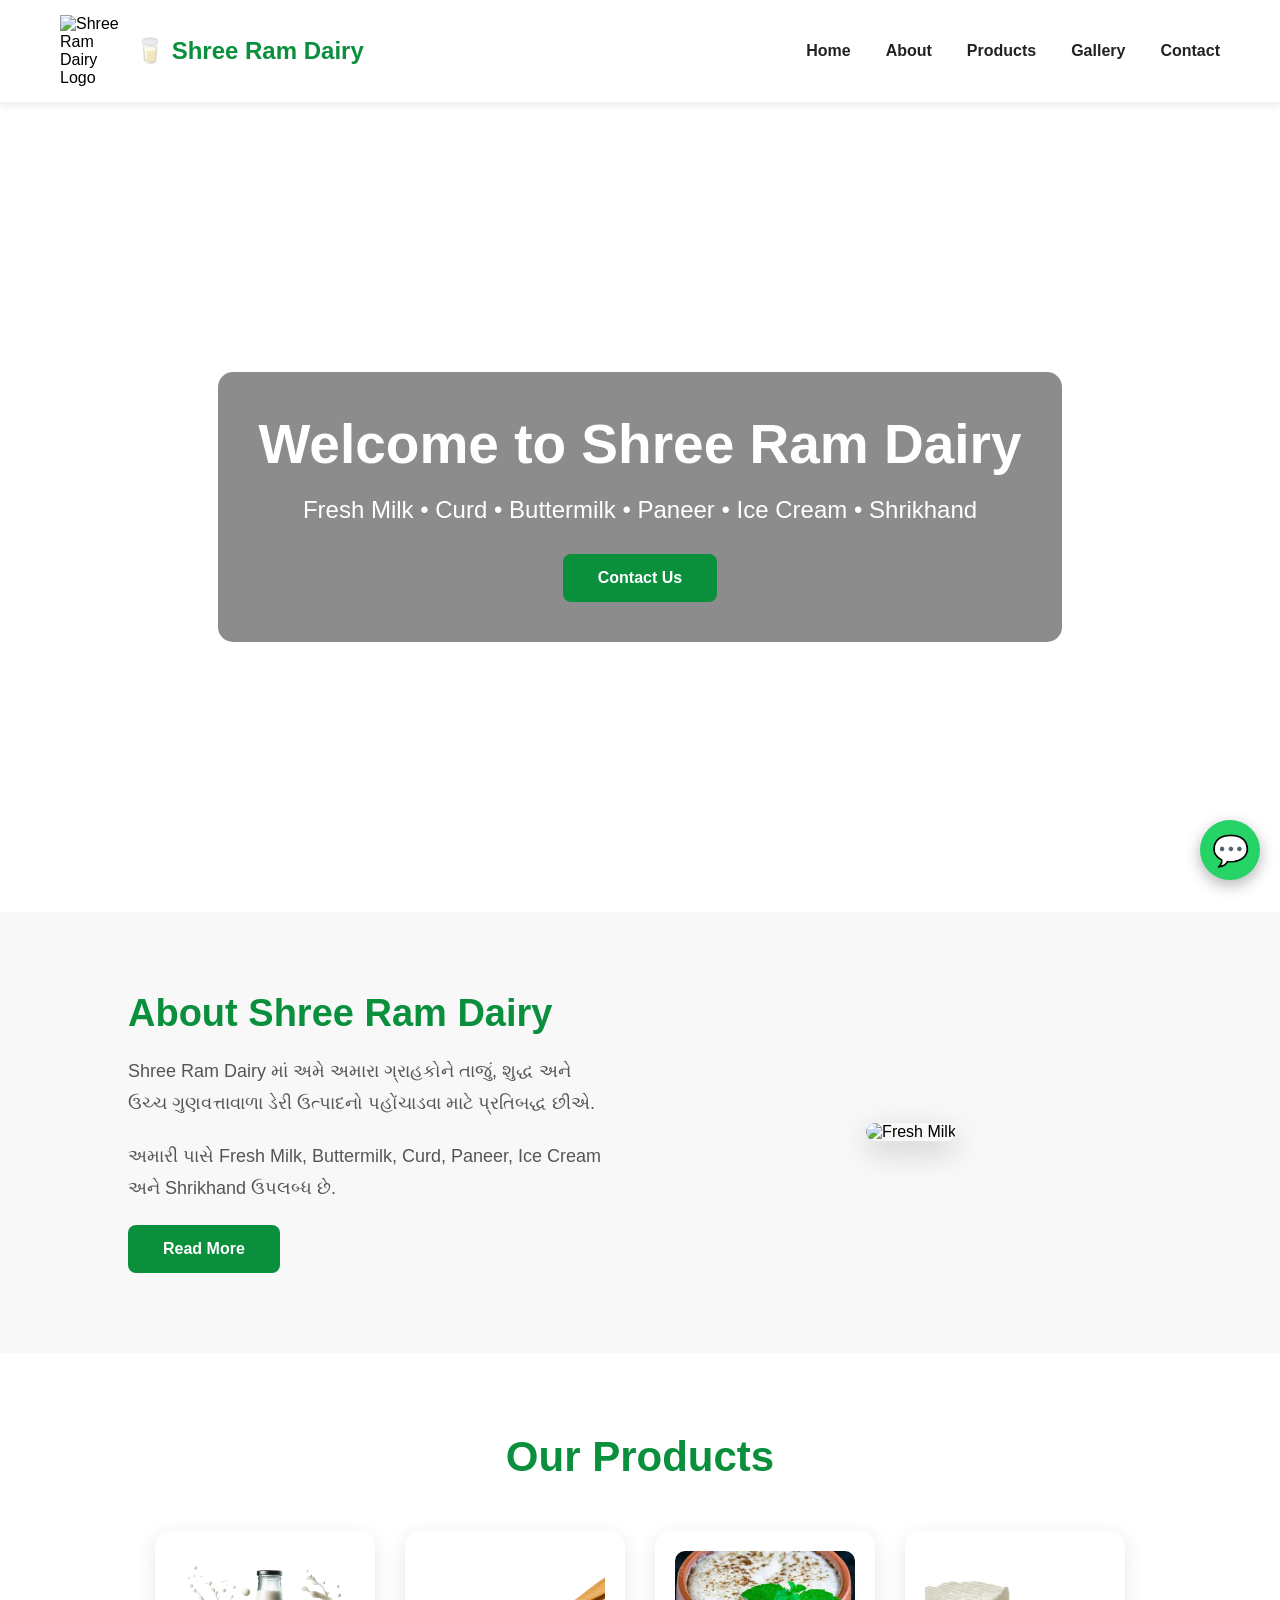
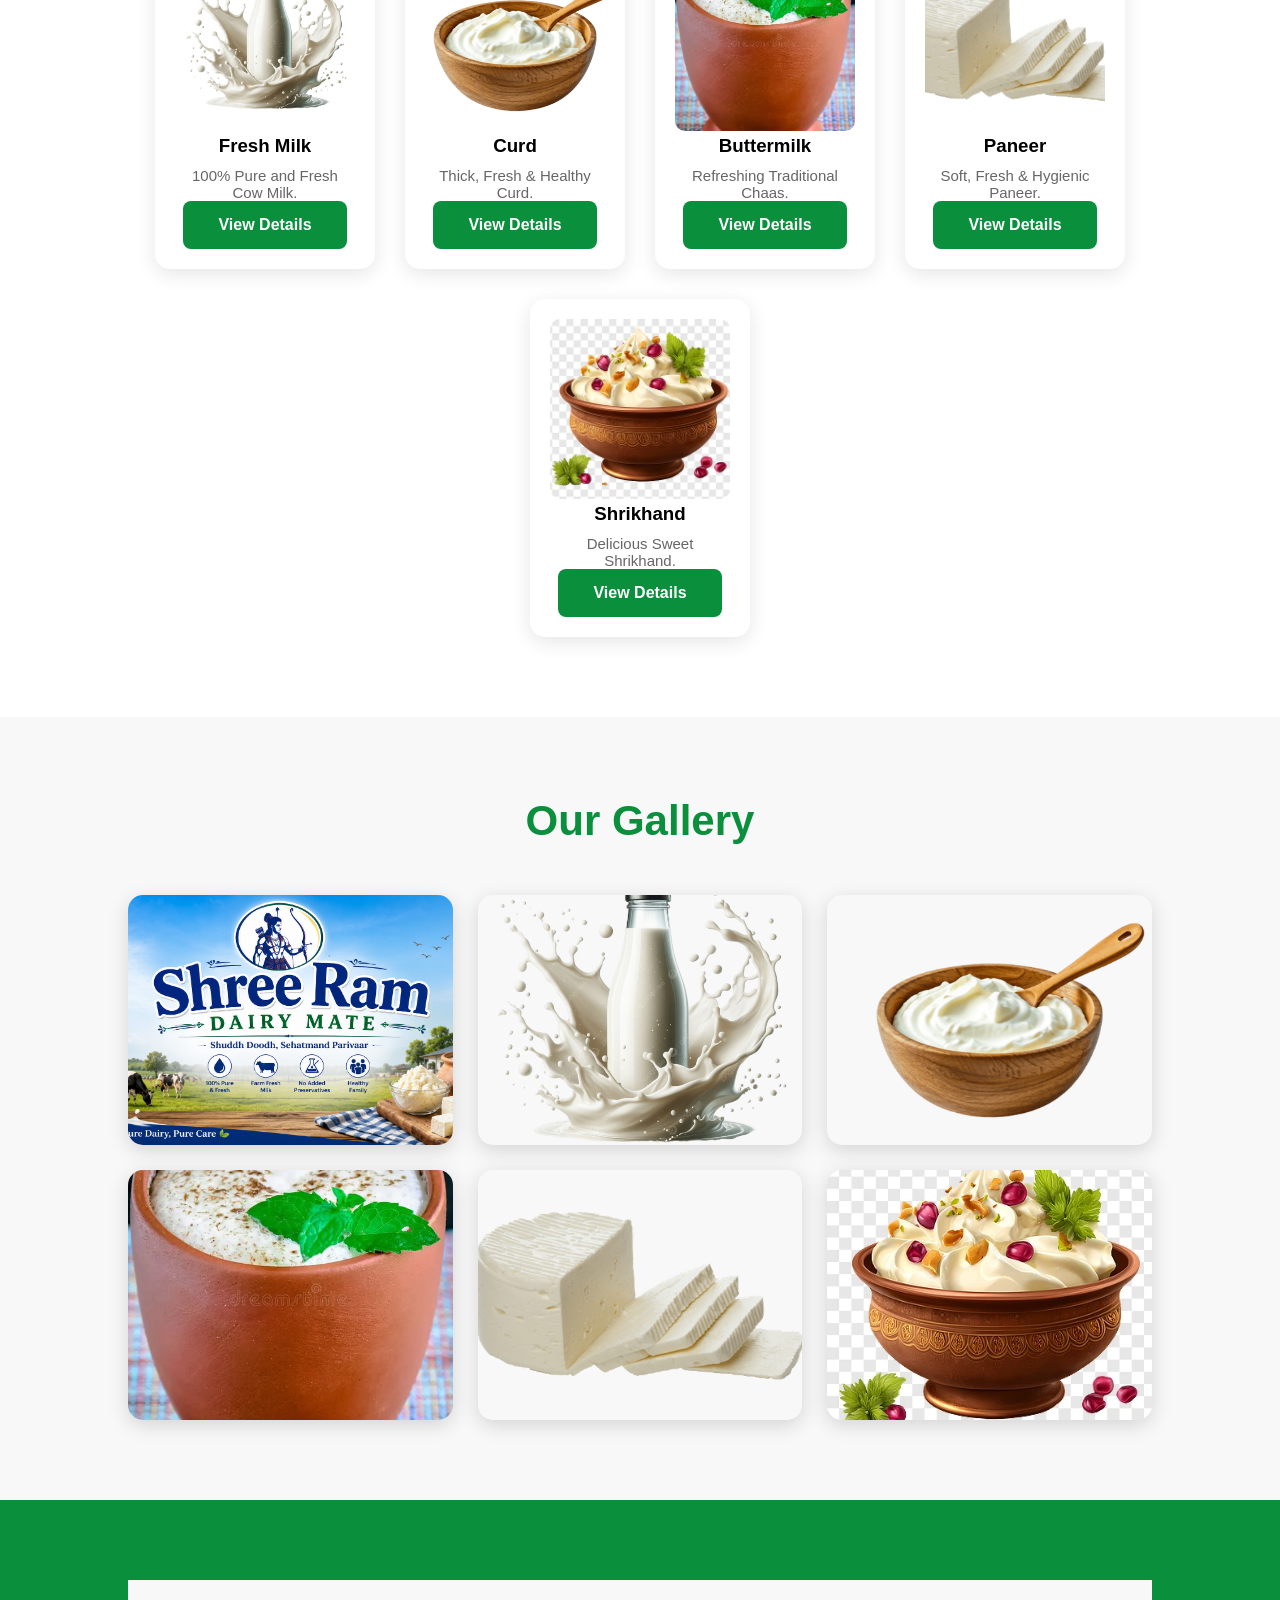
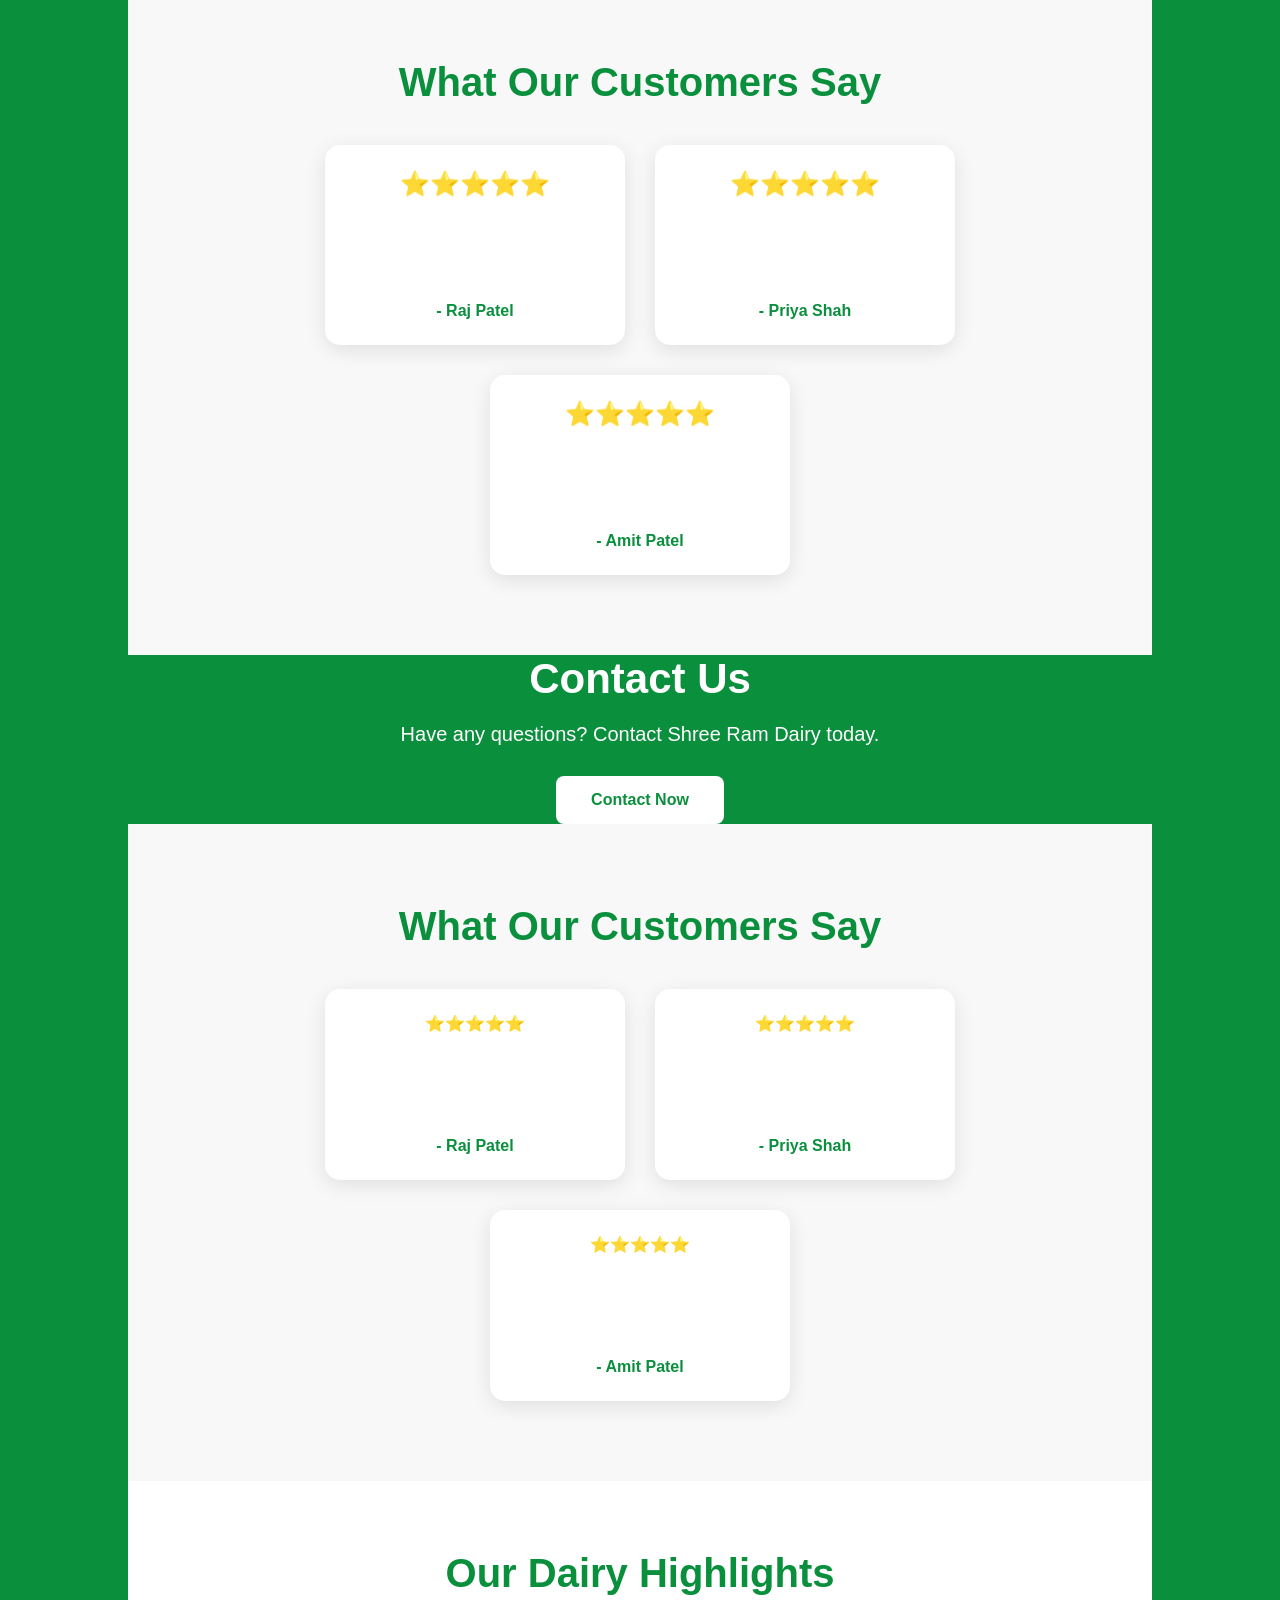
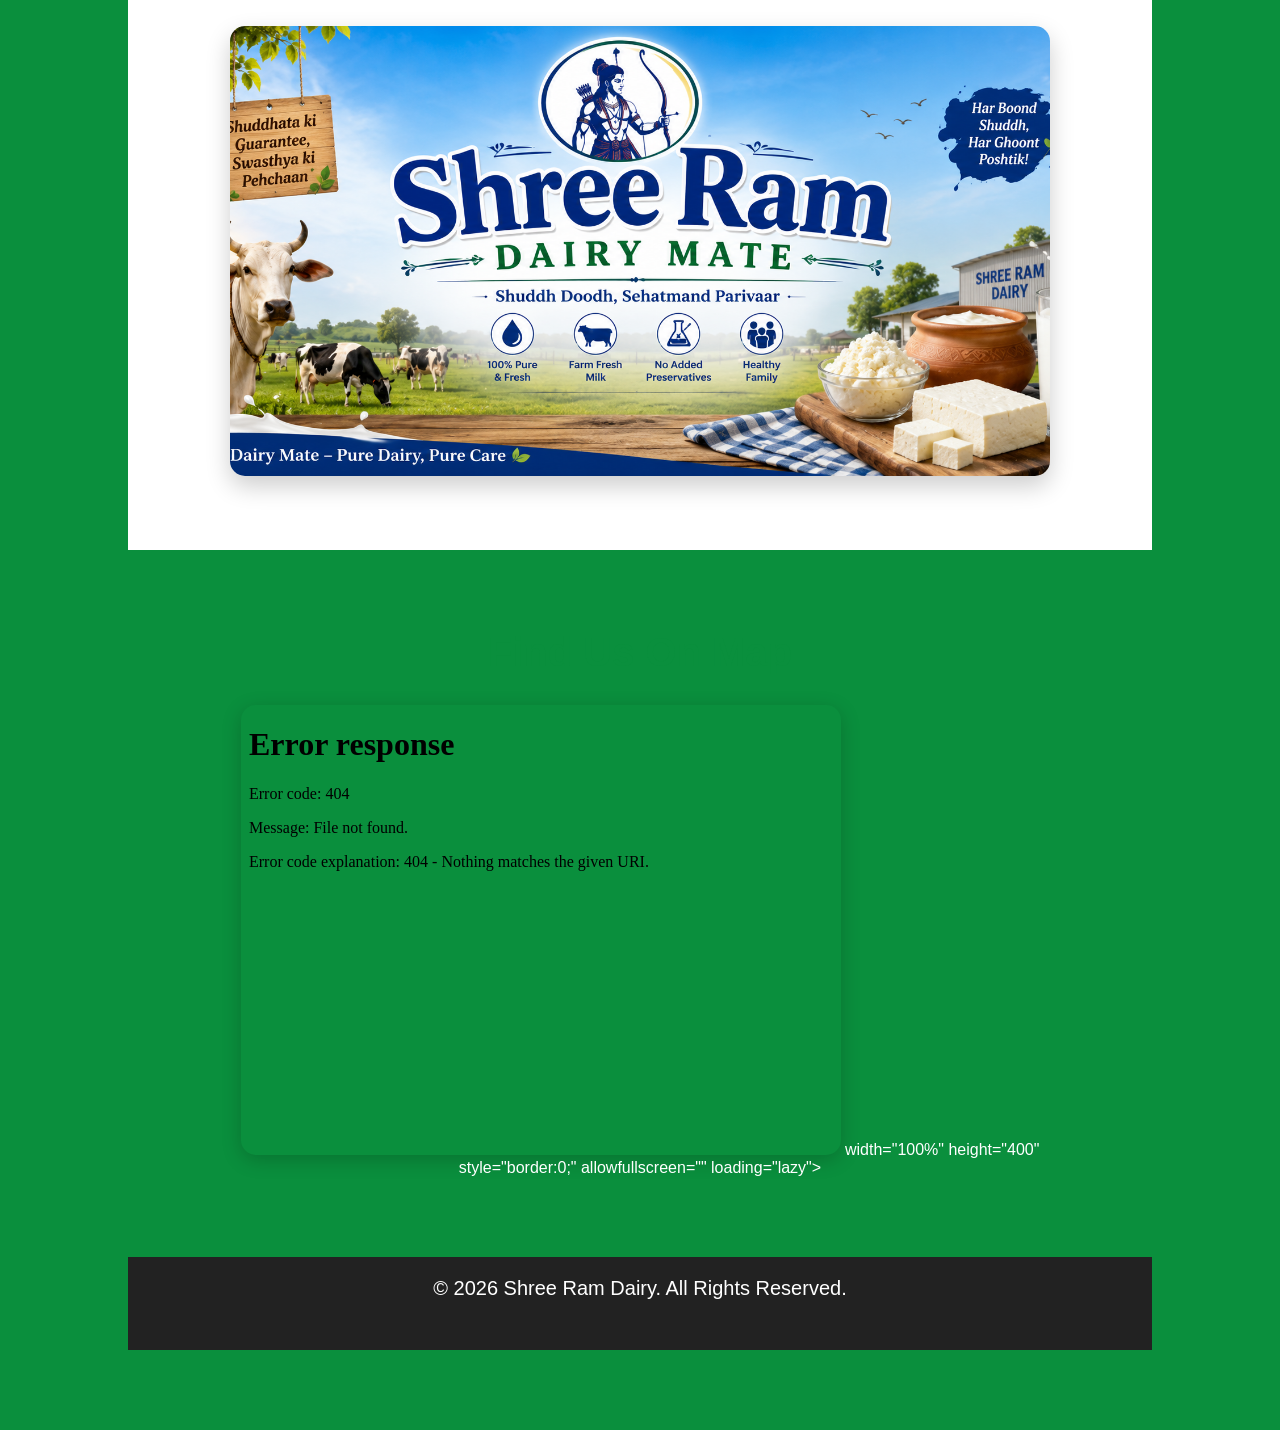
==== index.html @ 739b60af "First Website" ====
<!DOCTYPE html>
<html lang="en">

<head>

<meta charset="UTF-8">
<meta name="viewport" content="width=device-width, initial-scale=1.0">

<title>Shree Ram Dairy</title>

<link rel="stylesheet" href="css/style.css">

</head>

<body>
    <header>

    <div class="logo">

        <img src="images/Logo.png" alt="Shree Ram Dairy Logo">

        <h2>🥛 Shree Ram Dairy</h2>

    </div>

    <nav>

        <ul class="nav-links">

            <li><a href="index.html">Home</a></li>

            <li><a href="about.html">About</a></li>

            <li><a href="products.html">Products</a></li>

            <li><a href="gallery.html">Gallery</a></li>

            <li><a href="contact.html">Contact</a></li>

        </ul>

    </nav>

</header>
<section class="hero">

    <div class="hero-content">

        <h1>Welcome to Shree Ram Dairy</h1>

        <p>
            Fresh Milk • Curd • Buttermilk • Paneer • Ice Cream • Shrikhand
        </p>

        <a href="contact.html" class="btn">Contact Us</a>

    </div>

</section>
<section class="about">

    <div class="about-text">

        <h2>About Shree Ram Dairy</h2>

        <p>
            Shree Ram Dairy માં અમે અમારા ગ્રાહકોને
            તાજું, શુદ્ધ અને ઉચ્ચ ગુણવત્તાવાળા ડેરી ઉત્પાદનો
            પહોંચાડવા માટે પ્રતિબદ્ધ છીએ.
        </p>

        <p>
            અમારી પાસે Fresh Milk, Buttermilk, Curd,
            Paneer, Ice Cream અને Shrikhand ઉપલબ્ધ છે.
        </p>

        <a href="about.html" class="btn">Read More</a>

    </div>

    <div class="about-image">

        <img src="images/Milk.png" alt="Fresh Milk">

    </div>

</section>
<section class="products">

    <h2>Our Products</h2>

    <div class="product-container">

        <div class="product-card">
    <img src="images/milk.png" alt="Milk">
    <h3>Fresh Milk</h3>
    <p>100% Pure and Fresh Cow Milk.</p>
    <a href="products.html" class="btn">View Details</a>
</div>

        <div class="product-card">
    <img src="images/curd.png" alt="Curd">
    <h3>Curd</h3>
    <p>Thick, Fresh & Healthy Curd.</p>
    <a href="products.html" class="btn">View Details</a>
</div>
        <div class="product-card">
    <img src="images/buttermilk.png" alt="Buttermilk">
    <h3>Buttermilk</h3>
    <p>Refreshing Traditional Chaas.</p>
    <a href="products.html" class="btn">View Details</a>
</div>

        <div class="product-card">
    <img src="images/paneer.png" alt="Paneer">
    <h3>Paneer</h3>
    <p>Soft, Fresh & Hygienic Paneer.</p>
    <a href="products.html" class="btn">View Details</a>
</div>

        <div class="product-card">
    <img src="images/shrikhand.png" alt="Shrikhand">
    <h3>Shrikhand</h3>
    <p>Delicious Sweet Shrikhand.</p>
    <a href="products.html" class="btn">View Details</a>
</div>

</section>
<section class="gallery">

    <h2>Our Gallery</h2>

    <div class="gallery-container">

        <img src="images/banner.png" alt="Gallery 1">
        <img src="images/milk.png" alt="Gallery 2">
        <img src="images/curd.png" alt="Gallery 3">
        <img src="images/buttermilk.png" alt="Gallery 4">
        <img src="images/paneer.png" alt="Gallery 5">
        <img src="images/shrikhand.png" alt="Gallery 6">

    </div>

</section>
<section class="contact-home">
    <section class="reviews">

    <h2>What Our Customers Say</h2>

    <div class="review-container">

        <div class="review-card">
            <h3>⭐⭐⭐⭐⭐</h3>
            <p>"Very fresh milk and excellent service."</p>
            <h4>- Raj Patel</h4>
        </div>

        <div class="review-card">
            <h3>⭐⭐⭐⭐⭐</h3>
            <p>"Best dairy products in our area."</p>
            <h4>- Priya Shah</h4>
        </div>

        <div class="review-card">
            <h3>⭐⭐⭐⭐⭐</h3>
            <p>"Fresh paneer and delicious shrikhand."</p>
            <h4>- Amit Patel</h4>
        </div>

    </div>

</section>

    <h2>Contact Us</h2>

    <p>Have any questions? Contact Shree Ram Dairy today.</p>

    <a href="contact.html" class="btn">Contact Now</a>
    <section class="reviews">

    <h2>What Our Customers Say</h2>

    <div class="review-container">

        <div class="review-card">
            ⭐⭐⭐⭐⭐
            <p>"Very fresh milk and excellent service."</p>
            <h4>- Raj Patel</h4>
        </div>

        <div class="review-card">
            ⭐⭐⭐⭐⭐
            <p>"Best dairy products in our area."</p>
            <h4>- Priya Shah</h4>
        </div>

        <div class="review-card">
            ⭐⭐⭐⭐⭐
            <p>"Fresh paneer and delicious shrikhand."</p>
            <h4>- Amit Patel</h4>
        </div>

    </div>

</section>
<section class="slider">

    <h2>Our Dairy Highlights</h2>

    <div class="slider-container">

        <img id="slider-image" src="images/banner.png" alt="Slider">

    </div>

</section>
<section class="map">

    <h2>Find Us On Map</h2>

    <iframe
    src="<iframe src="https://www.google.com/maps/embed?pb=!1m17!1m12!1m3!1d3683.426326447935!2d73.40478017599946!3d22.600549731944113!2m3!1f0!2f0!3f0!3m2!1i1024!2i768!4f13.1!3m2!1m1!2zMjLCsDM2JzAyLjAiTiA3M8KwMjQnMjYuNSJF!5e0!3m2!1sen!2sin!4v1785148735397!5m2!1sen!2sin" width="600" height="450" style="border:0;" allowfullscreen="" loading="lazy" referrerpolicy="strict-origin-when-cross-origin"></iframe>
    width="100%"
    height="400"
    style="border:0;"
    allowfullscreen=""
    loading="lazy">
    </iframe>

</section>
<footer>

    <p>© 2026 Shree Ram Dairy. All Rights Reserved.</p>

</footer>
<!-- WhatsApp Button -->
<a href="https://wa.me/918160268797" class="whatsapp" target="_blank">
    💬
</a>
<script src="js/script.js"></script>

</body>

</html>
---- css/style.css ----
/* Reset */

*{
    margin:0;
    padding:0;
    box-sizing:border-box;
}

body{
    font-family:Arial, Helvetica, sans-serif;
}

/* Header */

header{

    display:flex;

    justify-content:space-between;

    align-items:center;

    padding:15px 60px;

    background:#ffffff;

    box-shadow:0 2px 10px rgba(0,0,0,.1);

}

.logo{

    display:flex;

    align-items:center;

    gap:15px;

}

.logo img{

    width:60px;

}

.logo h2{

    color:#0a8f3d;

}

.nav-links{

    display:flex;

    list-style:none;

    gap:35px;

}

.nav-links a{

    text-decoration:none;

    color:#222;

    font-weight:bold;

}

.nav-links a:hover{

    color:#0a8f3d;

}
/* Hero Section */

.hero{

    height:90vh;

    background:url("../images/Banner.png") center center/cover no-repeat;

    display:flex;

    justify-content:center;

    align-items:center;

}

.hero-content{

    background:rgba(0,0,0,0.45);

    padding:40px;

    border-radius:15px;

    text-align:center;

    color:white;

}

.hero-content h1{

    font-size:55px;

    margin-bottom:20px;

}

.hero-content p{

    font-size:24px;

    margin-bottom:30px;

}

.btn{

    display:inline-block;

    background:#0a8f3d;

    color:white;

    text-decoration:none;

    padding:15px 35px;

    border-radius:8px;

    font-weight:bold;

    transition:.3s;

}

.btn:hover{

    background:#066b2d;

}
/* About Section */

.about{
    display:flex;
    justify-content:space-between;
    align-items:center;
    padding:80px 10%;
    gap:60px;
    background:#f8f8f8;
}

.about-text{
    flex:1;
}

.about-text h2{
    font-size:42px;
    color:#0a8f3d;
    margin-bottom:20px;
}

.about-text p{
    font-size:20px;
    line-height:1.8;
    margin-bottom:20px;
    color:#444;
}

.about-image{
    flex:1;
    text-align:center;
}

.about-image img{
    width:100%;
    max-width:450px;
    border-radius:15px;
    box-shadow:0 10px 25px rgba(0,0,0,.15);
}
/* Products Section */

.products{
    padding:80px 10%;
    background:#ffffff;
    text-align:center;
}

.products h2{
    font-size:42px;
    color:#0a8f3d;
    margin-bottom:50px;
}

.product-container{
    display:flex;
    justify-content:center;
    flex-wrap:wrap;
    gap:30px;
}

.product-card{
    width:220px;
    background:#fff;
    border-radius:15px;
    padding:20px;
    box-shadow:0 5px 20px rgba(0,0,0,.1);
    transition:.3s;
}

.product-card:hover{
    transform:translateY(-10px);
}

.product-card img{
    width:100%;
    height:180px;
    object-fit:cover;
    border-radius:10px;
}

.product-card p{
    color:#666;
    margin-top:10px;
    font-size:15px;
}
/* Gallery Section */

.gallery{
    padding:80px 10%;
    background:#f8f8f8;
    text-align:center;
}

.gallery h2{
    font-size:42px;
    color:#0a8f3d;
    margin-bottom:50px;
}

.gallery-container{
    display:grid;
    grid-template-columns:repeat(auto-fit,minmax(250px,1fr));
    gap:20px;
}

.gallery-container img{
    width:100%;
    height:220px;
    object-fit:cover;
    border-radius:15px;
    box-shadow:0 5px 20px rgba(0,0,0,.15);
    transition:.3s;
}

.gallery-container img:hover{
    transform:scale(1.05);
}
/* Contact Home */

.contact-home{
    background:#0a8f3d;
    color:#fff;
    text-align:center;
    padding:80px 10%;
}

.contact-home h2{
    font-size:42px;
    margin-bottom:20px;
}

.contact-home p{
    font-size:20px;
    margin-bottom:30px;
}

.contact-home .btn{
    background:#fff;
    color:#0a8f3d;
}

.contact-home .btn:hover{
    background:#f2f2f2;
}
/* Footer */

footer{
    background:#222;
    color:#fff;
    text-align:center;
    padding:20px;
    font-size:16px;
}
/* ===== ABOUT PAGE ===== */

.page-banner{
    background:#0a8f3d;
    color:#fff;
    text-align:center;
    padding:50px 20px;
}

.page-banner h1{
    font-size:42px;
}

.about-page{
    padding:80px 10%;
    background:#f9f9f9;
}

.about-content{
    display:flex;
    align-items:center;
    justify-content:space-between;
    gap:50px;
    flex-wrap:wrap;
}

.about-text{
    flex:1;
}

.about-text h2{
    color:#0a8f3d;
    font-size:38px;
    margin-bottom:20px;
}

.about-text p{
    font-size:18px;
    line-height:1.8;
    color:#555;
    margin-bottom:20px;
}

.about-image{
    flex:1;
    text-align:center;
}

.about-image img{
    width:100%;
    max-width:500px;
    border-radius:15px;
    box-shadow:0 10px 30px rgba(0,0,0,.2);
}
/* ===== GALLERY PAGE ===== */

.gallery-page{
    padding:80px 10%;
    background:#f8f8f8;
}

.gallery-container{
    display:grid;
    grid-template-columns:repeat(auto-fit,minmax(280px,1fr));
    gap:25px;
}

.gallery-container img{
    width:100%;
    height:250px;
    object-fit:cover;
    border-radius:15px;
    box-shadow:0 5px 20px rgba(0,0,0,.15);
    transition:.3s;
    cursor:pointer;
}

.gallery-container img:hover{
    transform:scale(1.05);
}
/* ===== CONTACT PAGE ===== */

.contact-page{
    padding:80px 10%;
    background:#fff;
}

.contact-container{
    display:flex;
    gap:50px;
    flex-wrap:wrap;
}

.contact-info,
.contact-form{
    flex:1;
}

.contact-info h2{
    color:#0a8f3d;
    margin-bottom:20px;
}

.contact-info p{
    margin-bottom:20px;
    line-height:1.8;
}

.contact-form input,
.contact-form textarea{
    width:100%;
    padding:15px;
    margin-bottom:20px;
    border:1px solid #ddd;
    border-radius:8px;
    font-size:16px;
}

.contact-form button{
    border:none;
    cursor:pointer;
}
/* ===== Responsive Design ===== */

@media (max-width:768px){

header{
    flex-direction:column;
    padding:20px;
}

.nav-links{
    flex-direction:column;
    gap:15px;
    margin-top:20px;
    text-align:center;
}

.hero-content h1{
    font-size:35px;
}

.hero-content p{
    font-size:18px;
}

.about-content,
.contact-container{
    flex-direction:column;
}

.product-container{
    justify-content:center;
}

.gallery-container{
    grid-template-columns:1fr;
}

.about-image img{
    max-width:100%;
}

}
/* WhatsApp Floating Button */

.whatsapp{
    position:fixed;
    bottom:20px;
    right:20px;
    width:60px;
    height:60px;
    background:#25D366;
    color:#fff;
    border-radius:50%;
    display:flex;
    justify-content:center;
    align-items:center;
    font-size:30px;
    text-decoration:none;
    box-shadow:0 5px 15px rgba(0,0,0,.3);
    transition:.3s;
    z-index:1000;
}

.whatsapp:hover{
    transform:scale(1.1);
    background:#1ebe5d;
}
/* Reviews */

.reviews{
    padding:80px 10%;
    background:#f8f8f8;
    text-align:center;
}

.reviews h2{
    font-size:40px;
    color:#0a8f3d;
    margin-bottom:40px;
}

.review-container{
    display:flex;
    justify-content:center;
    gap:30px;
    flex-wrap:wrap;
}

.review-card{
    width:300px;
    background:#fff;
    padding:25px;
    border-radius:15px;
    box-shadow:0 5px 20px rgba(0,0,0,.1);
}

.review-card p{
    margin:20px 0;
    line-height:1.6;
}

.review-card h4{
    color:#0a8f3d;
}
/* Reviews Section */

.reviews{
    padding:80px 10%;
    background:#f8f8f8;
    text-align:center;
}

.reviews h2{
    font-size:40px;
    color:#0a8f3d;
    margin-bottom:40px;
}

.review-container{
    display:flex;
    justify-content:center;
    gap:30px;
    flex-wrap:wrap;
}

.review-card{
    width:300px;
    background:#fff;
    padding:25px;
    border-radius:15px;
    box-shadow:0 5px 20px rgba(0,0,0,.1);
}

.review-card h3{
    font-size:24px;
}

.review-card p{
    margin:20px 0;
    line-height:1.6;
}

.review-card h4{
    color:#0a8f3d;
}
/* Slider */

.slider{
    padding:70px 10%;
    text-align:center;
    background:#fff;
}

.slider h2{
    font-size:40px;
    color:#0a8f3d;
    margin-bottom:30px;
}

.slider-container img{
    width:100%;
    max-width:900px;
    height:450px;
    object-fit:cover;
    border-radius:15px;
    box-shadow:0 10px 25px rgba(0,0,0,.2);
}
/* Google Map */

.map{
    padding:80px 10%;
    text-align:center;
}

.map h2{
    color:#0a8f3d;
    margin-bottom:30px;
    font-size:40px;
}

.map iframe{
    border-radius:15px;
    box-shadow:0 5px 20px rgba(0,0,0,.2);
}
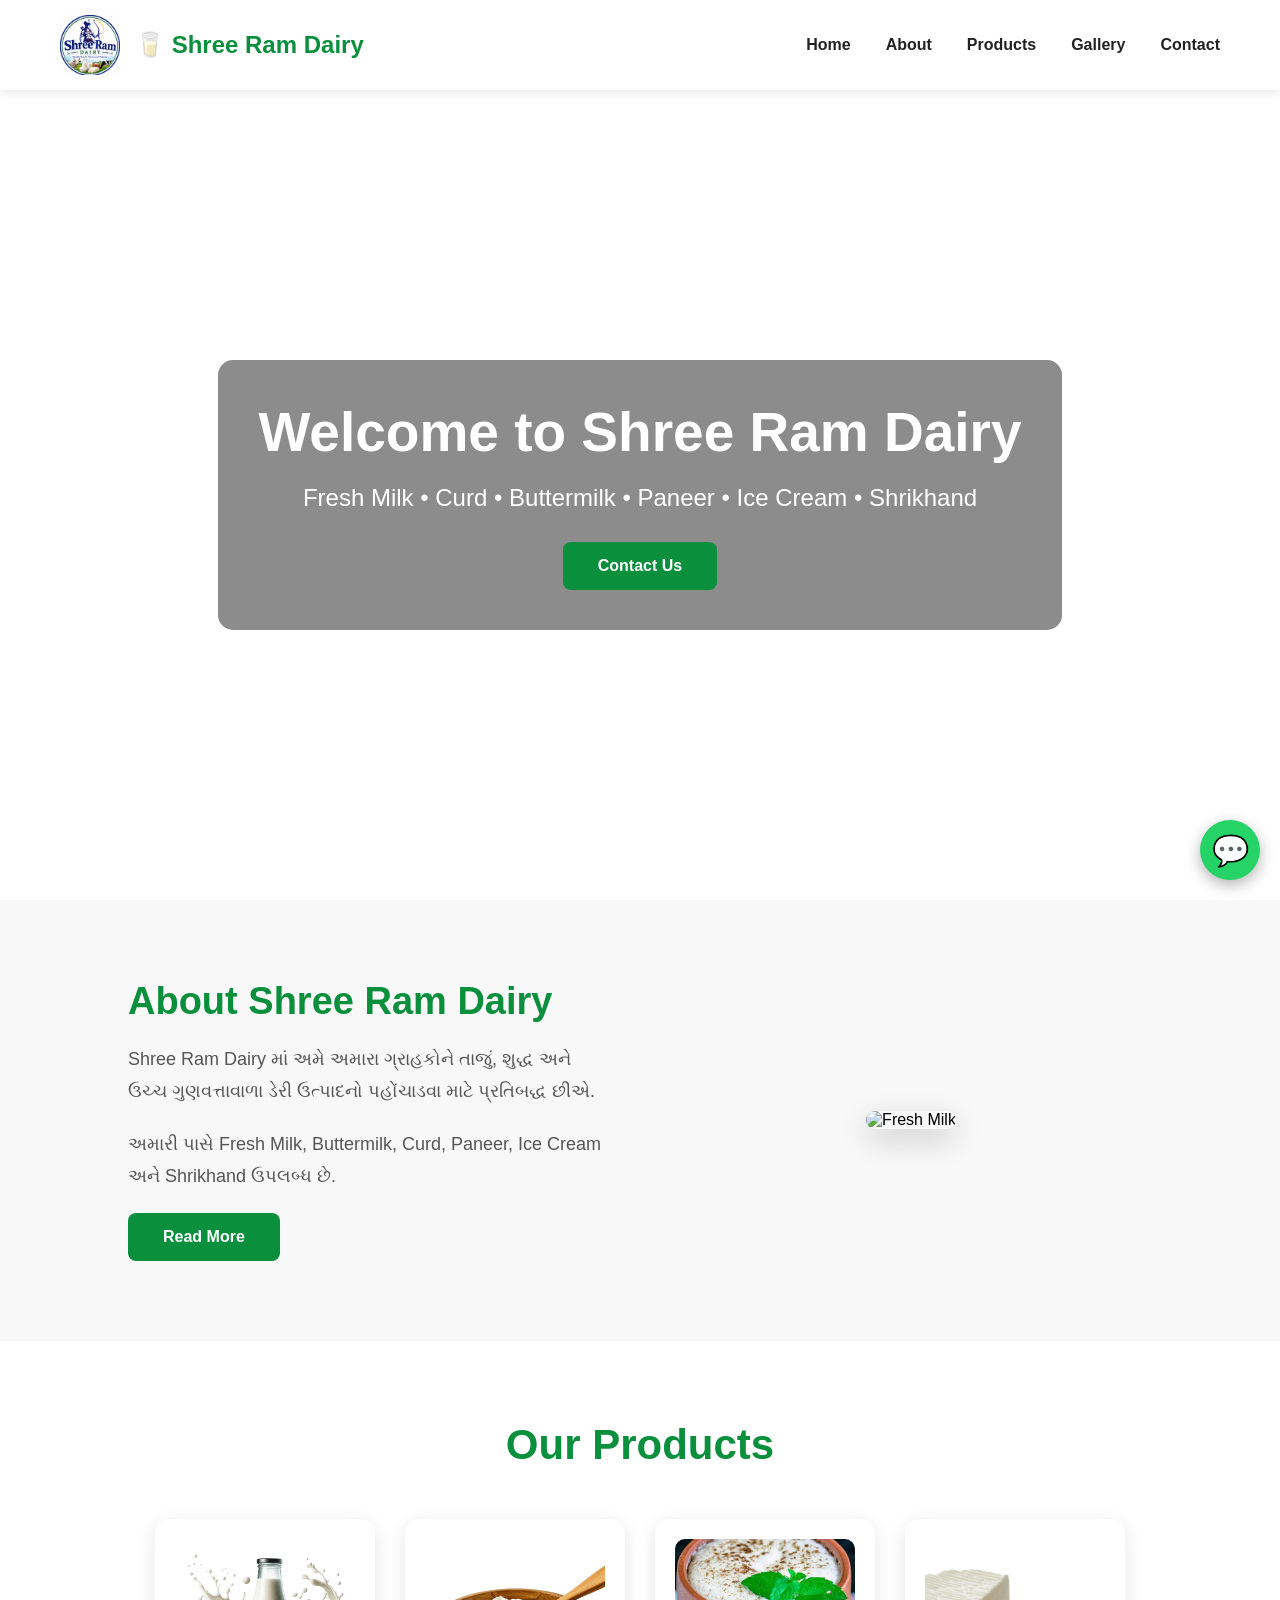
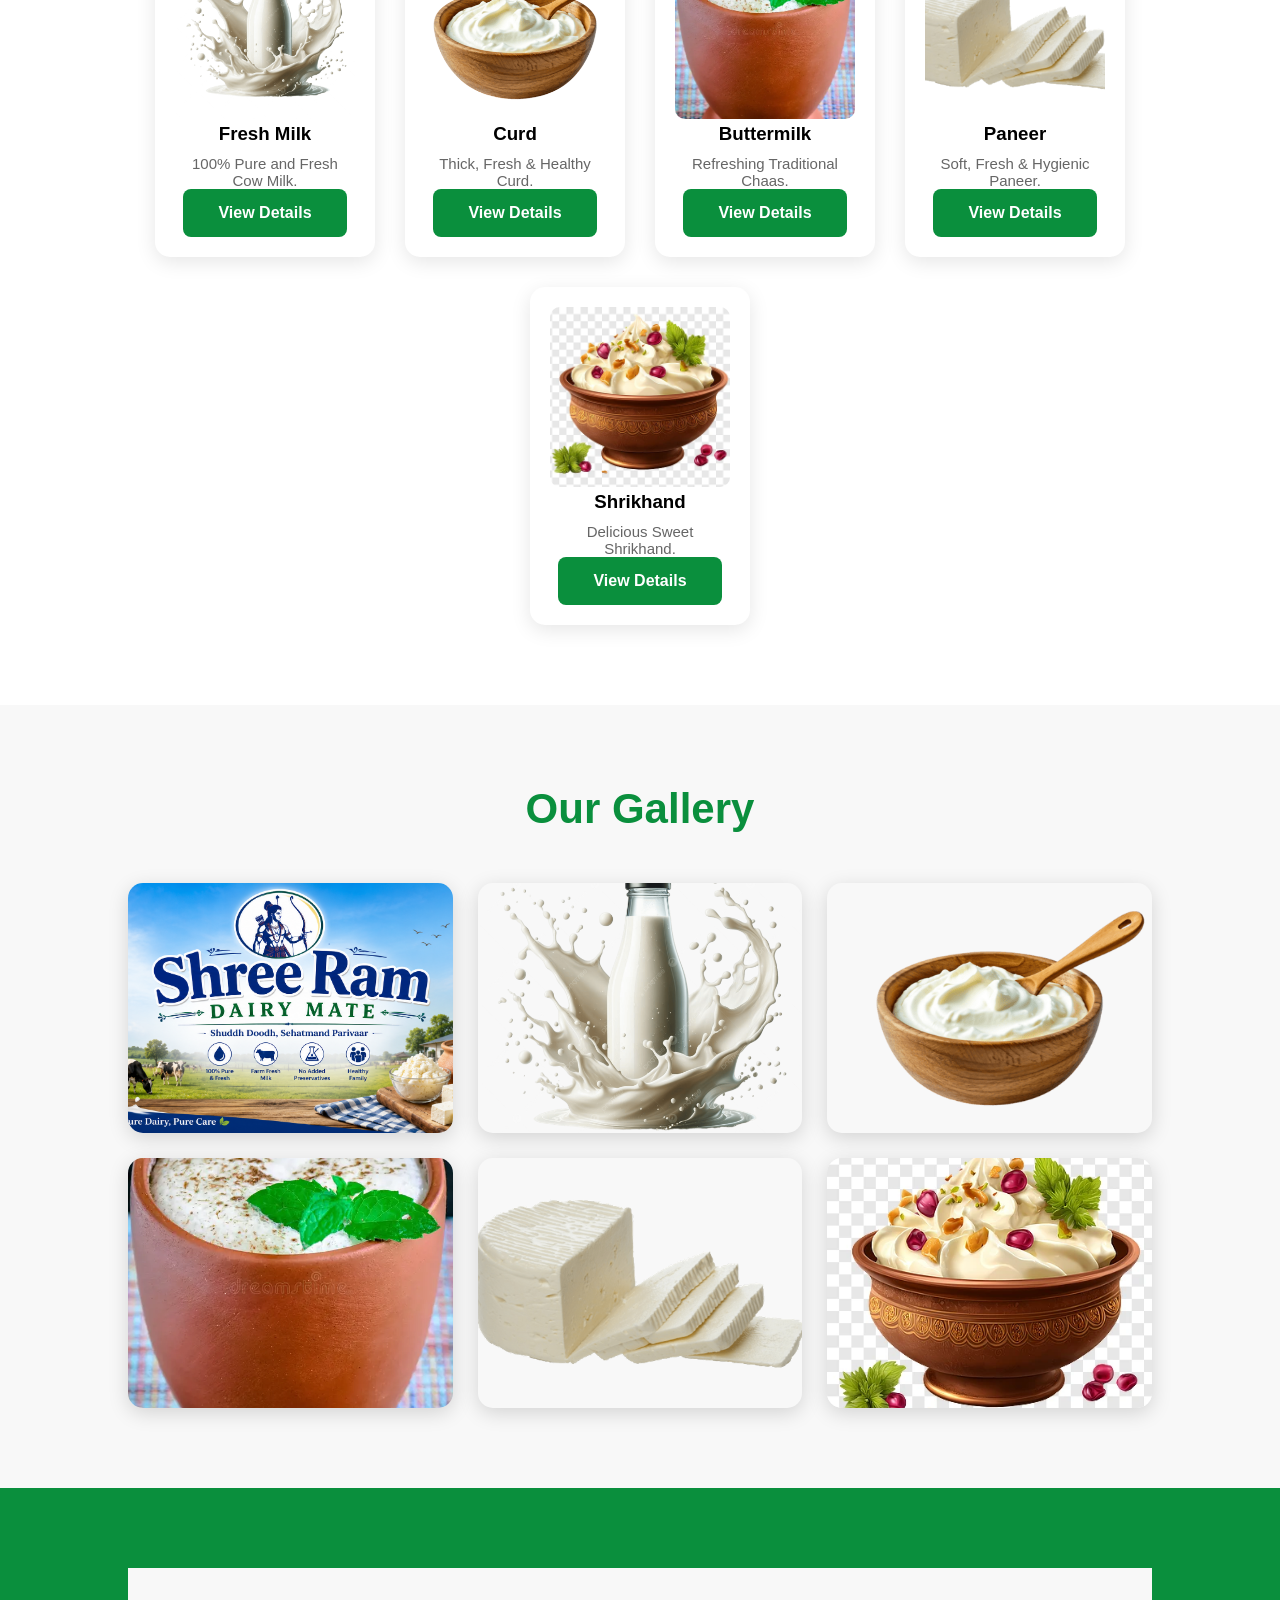
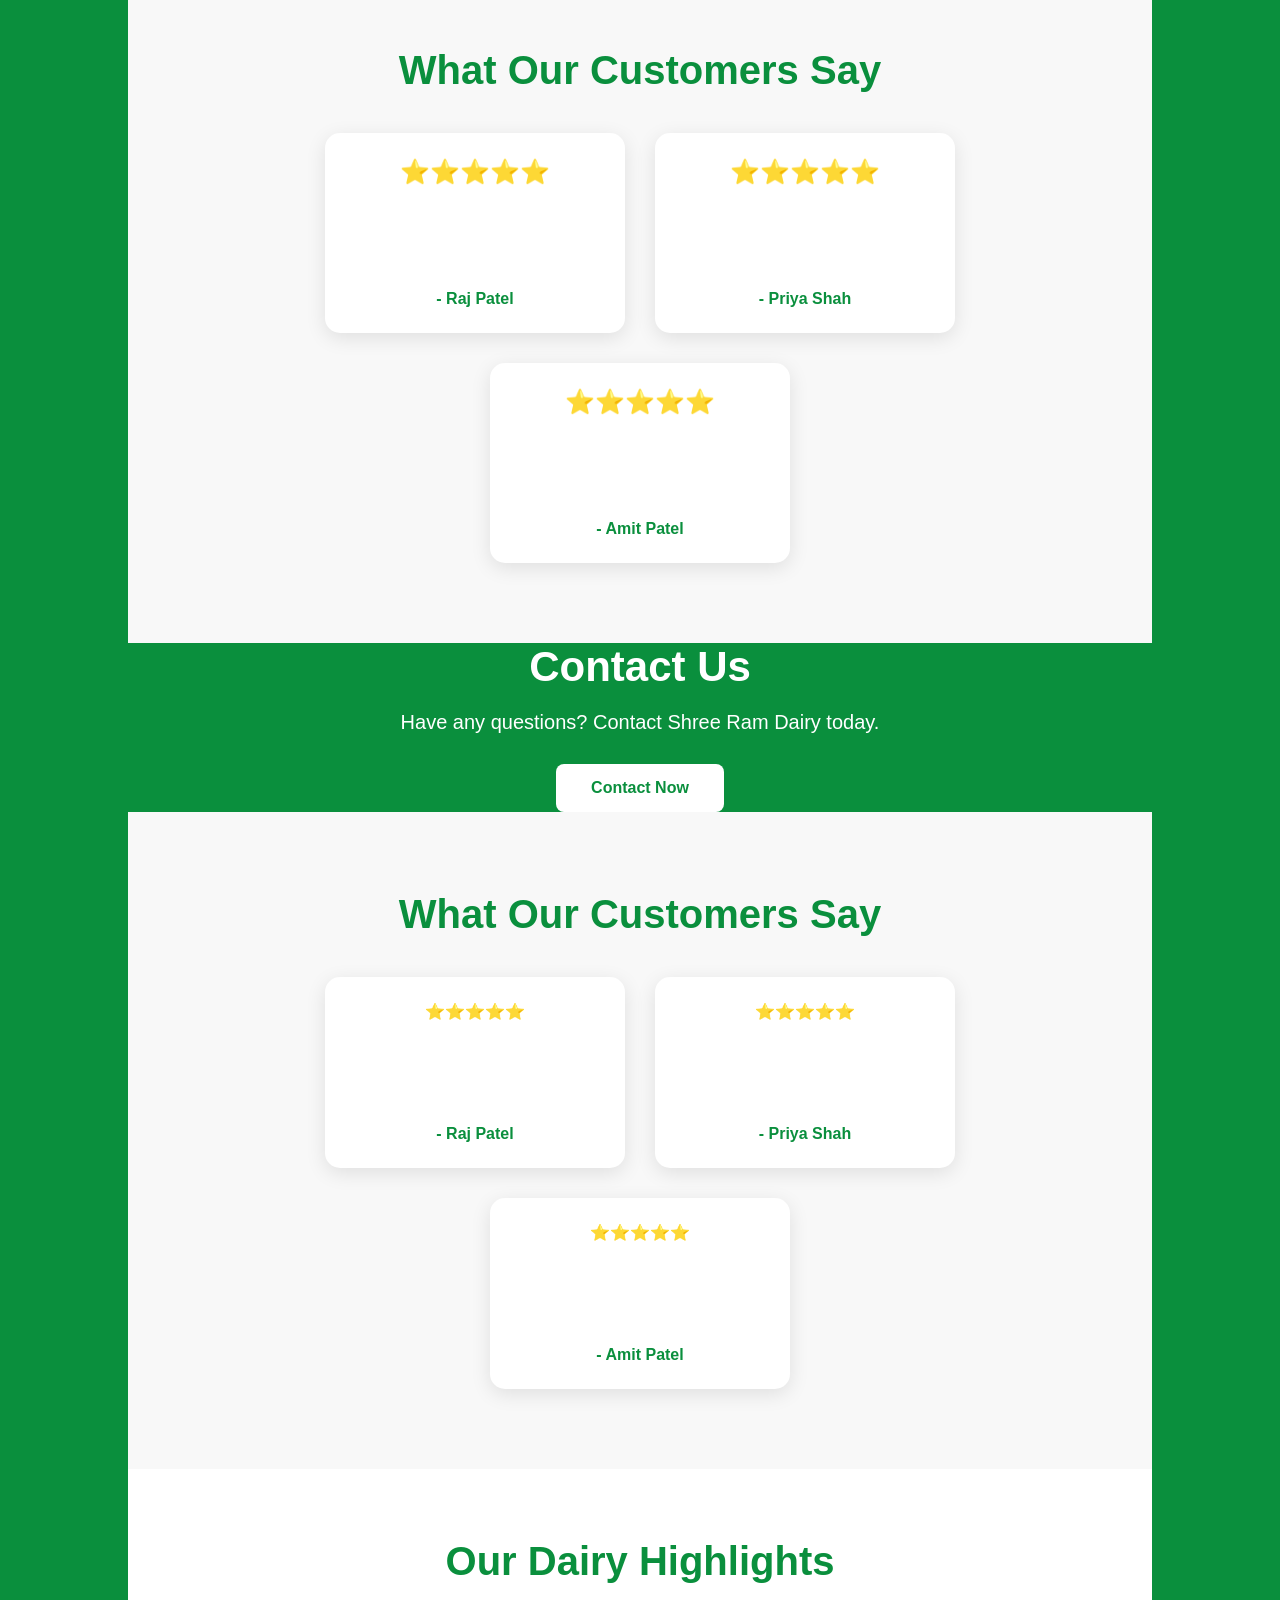
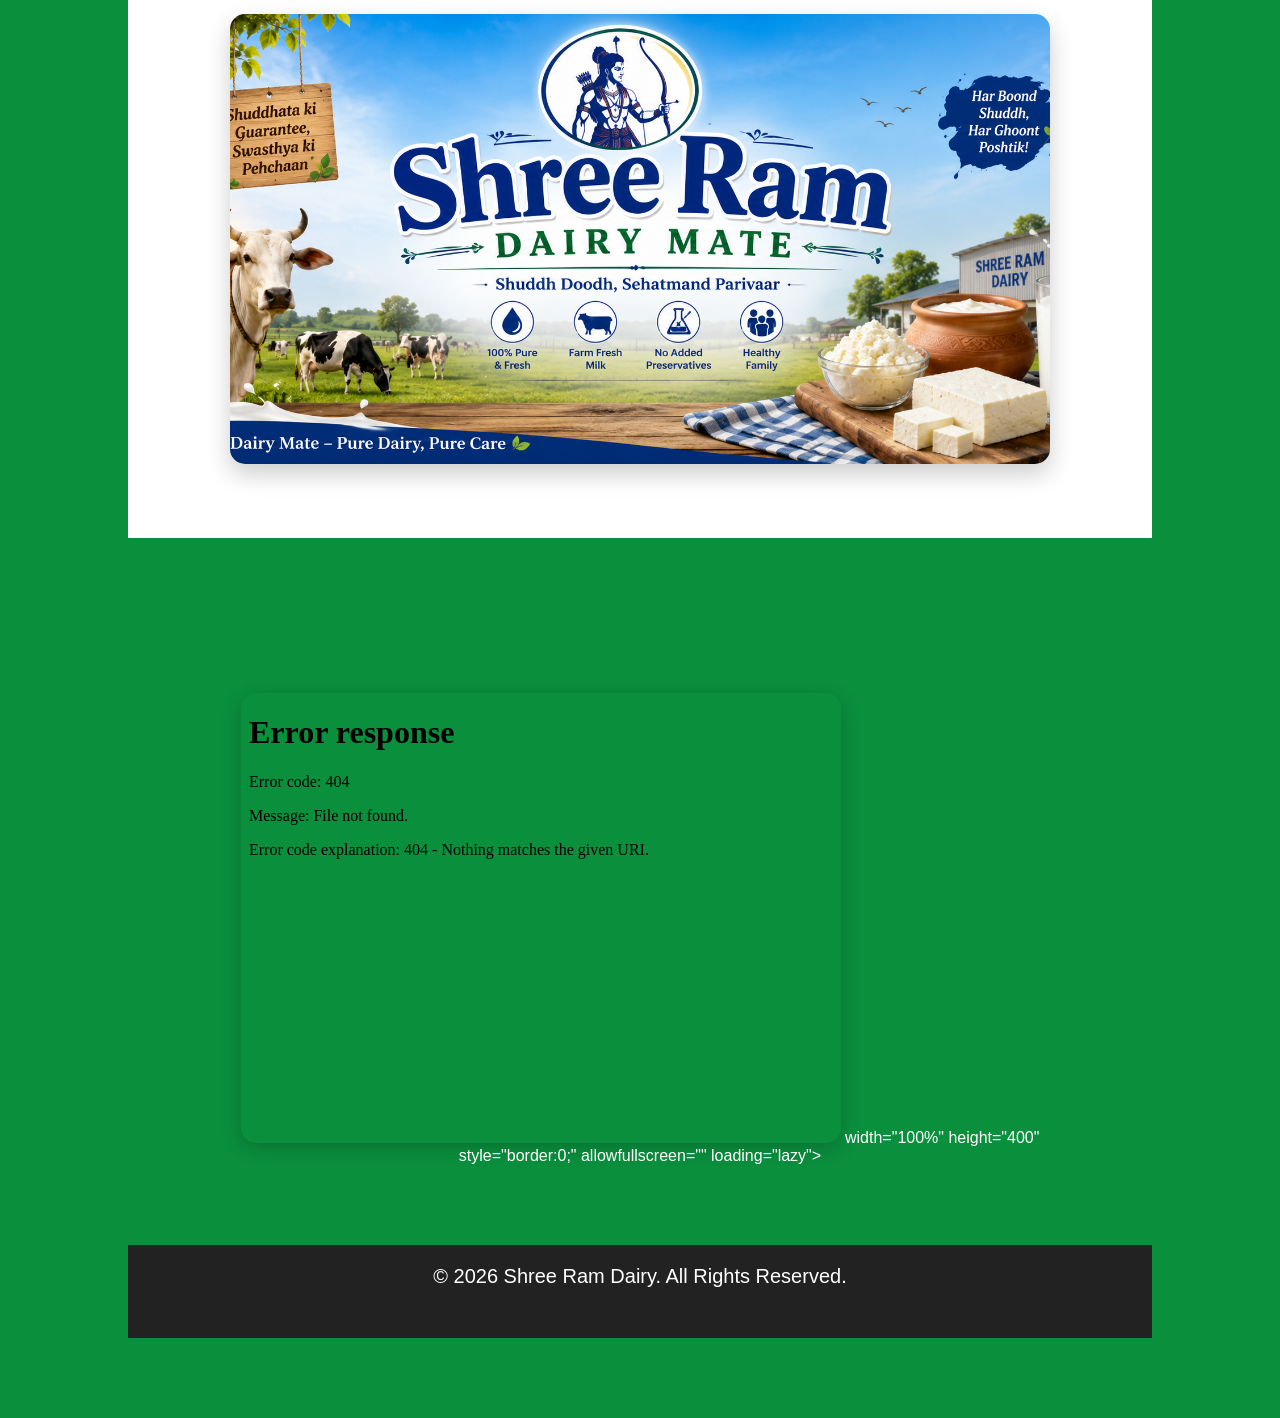
==== commit ce98ad7c: "Fixed logo filename" ====
--- a/index.html
+++ b/index.html
@@ -17,7 +17,7 @@
 
     <div class="logo">
 
-        <img src="images/Logo.png" alt="Shree Ram Dairy Logo">
+        <img src="images/logo.png" alt="Shree Ram Dairy Logo">
 
         <h2>🥛 Shree Ram Dairy</h2>
 
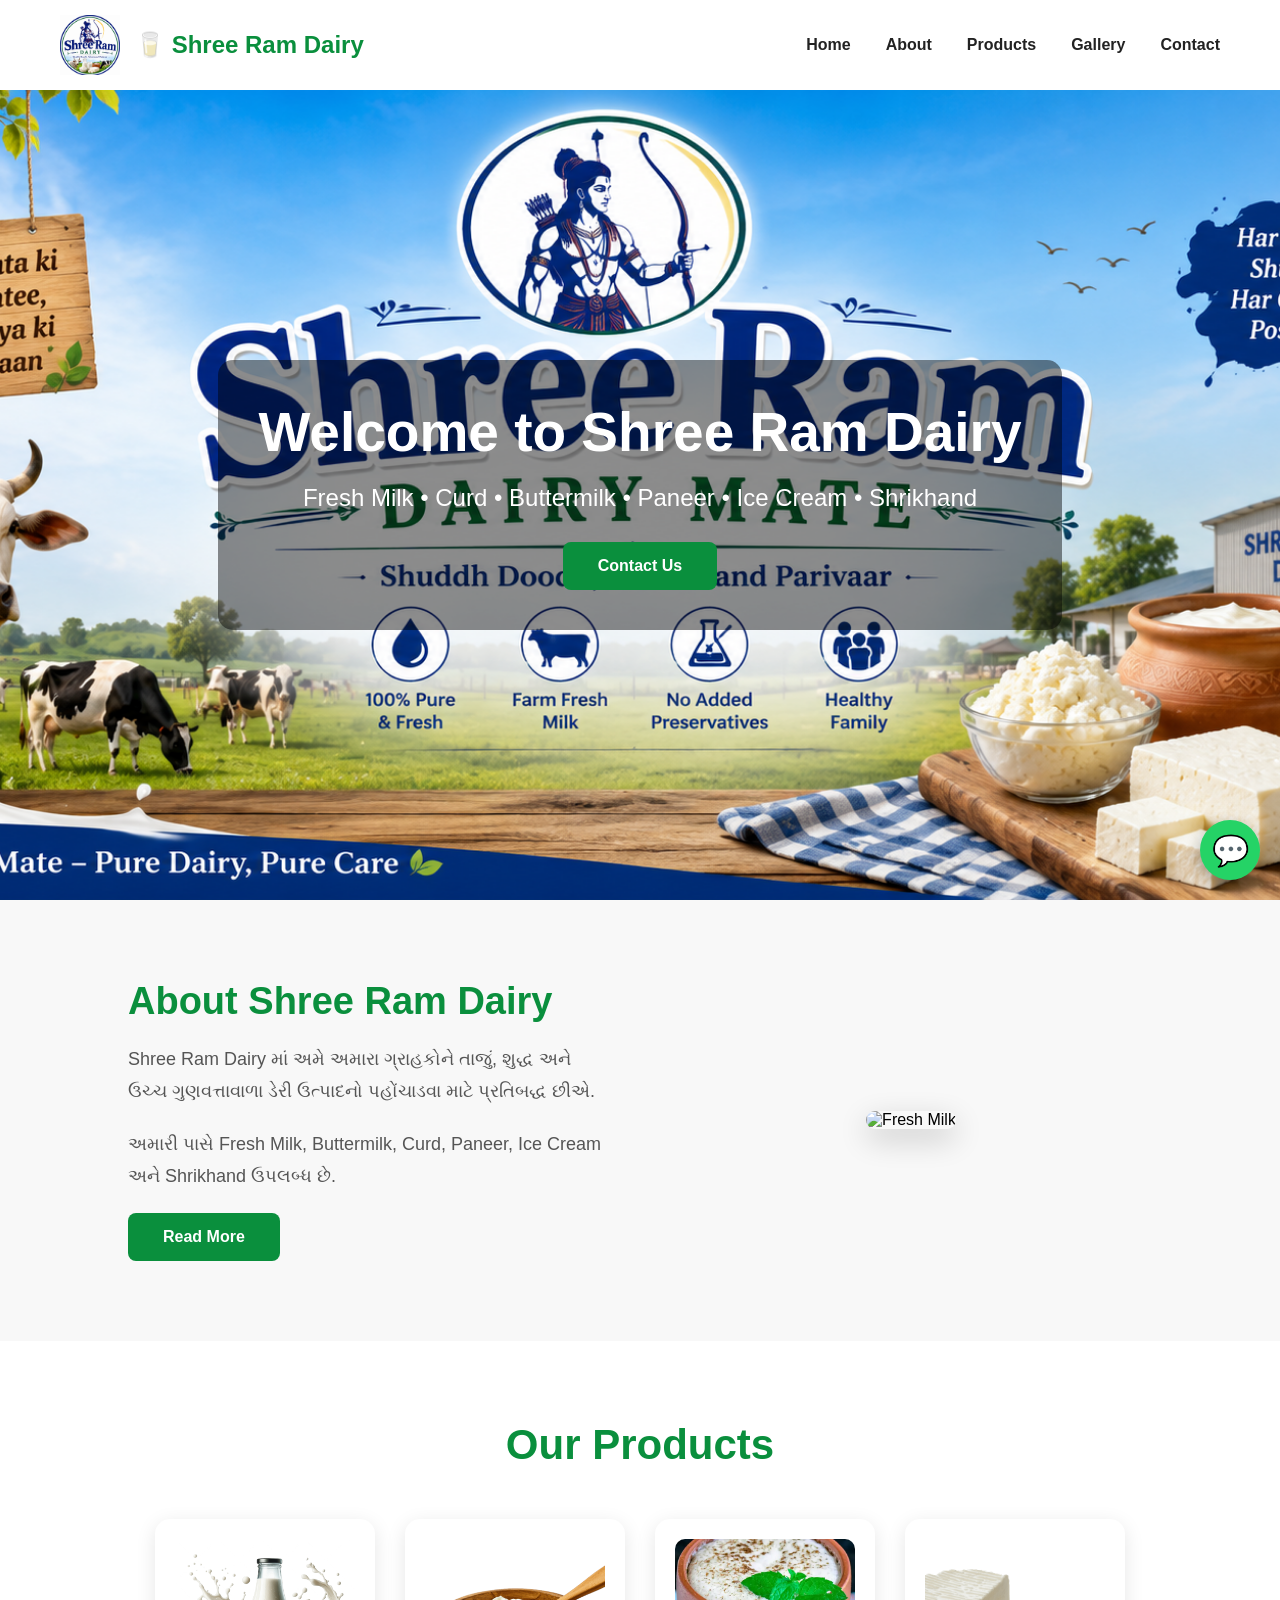
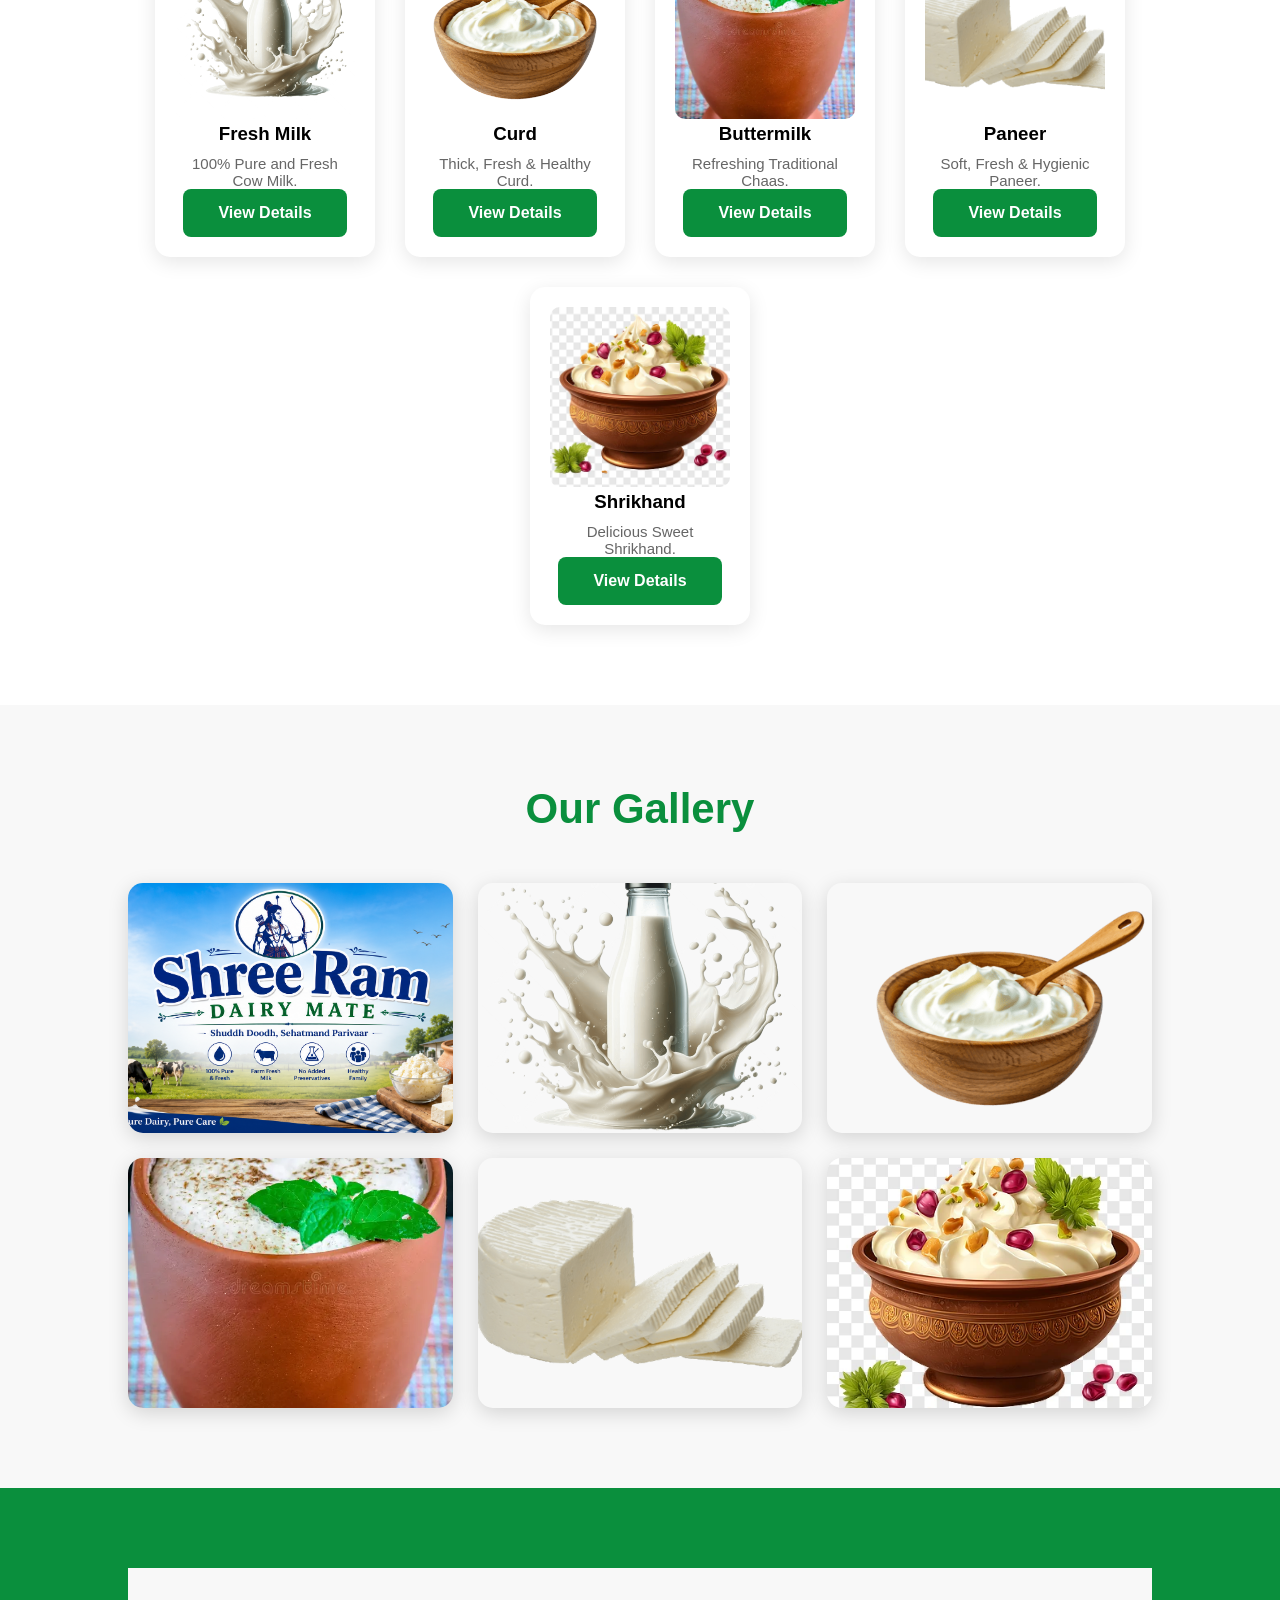
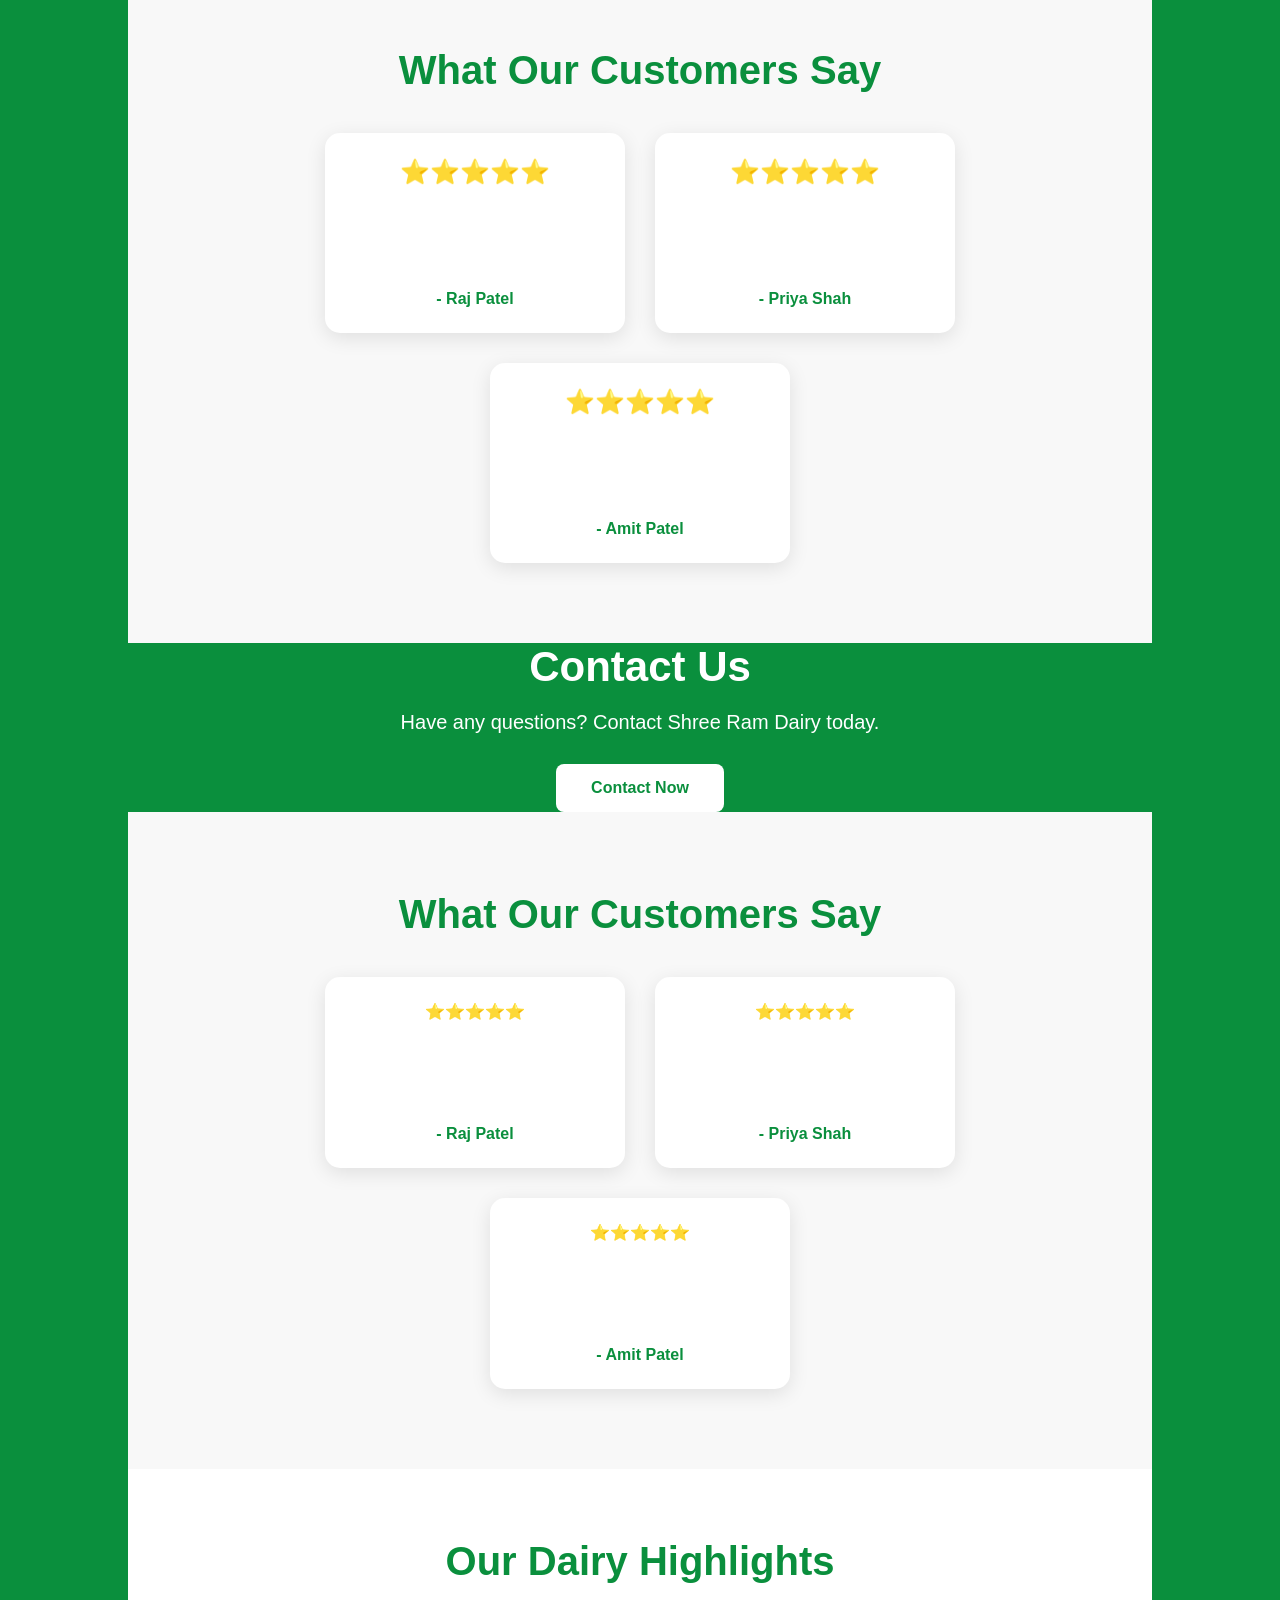
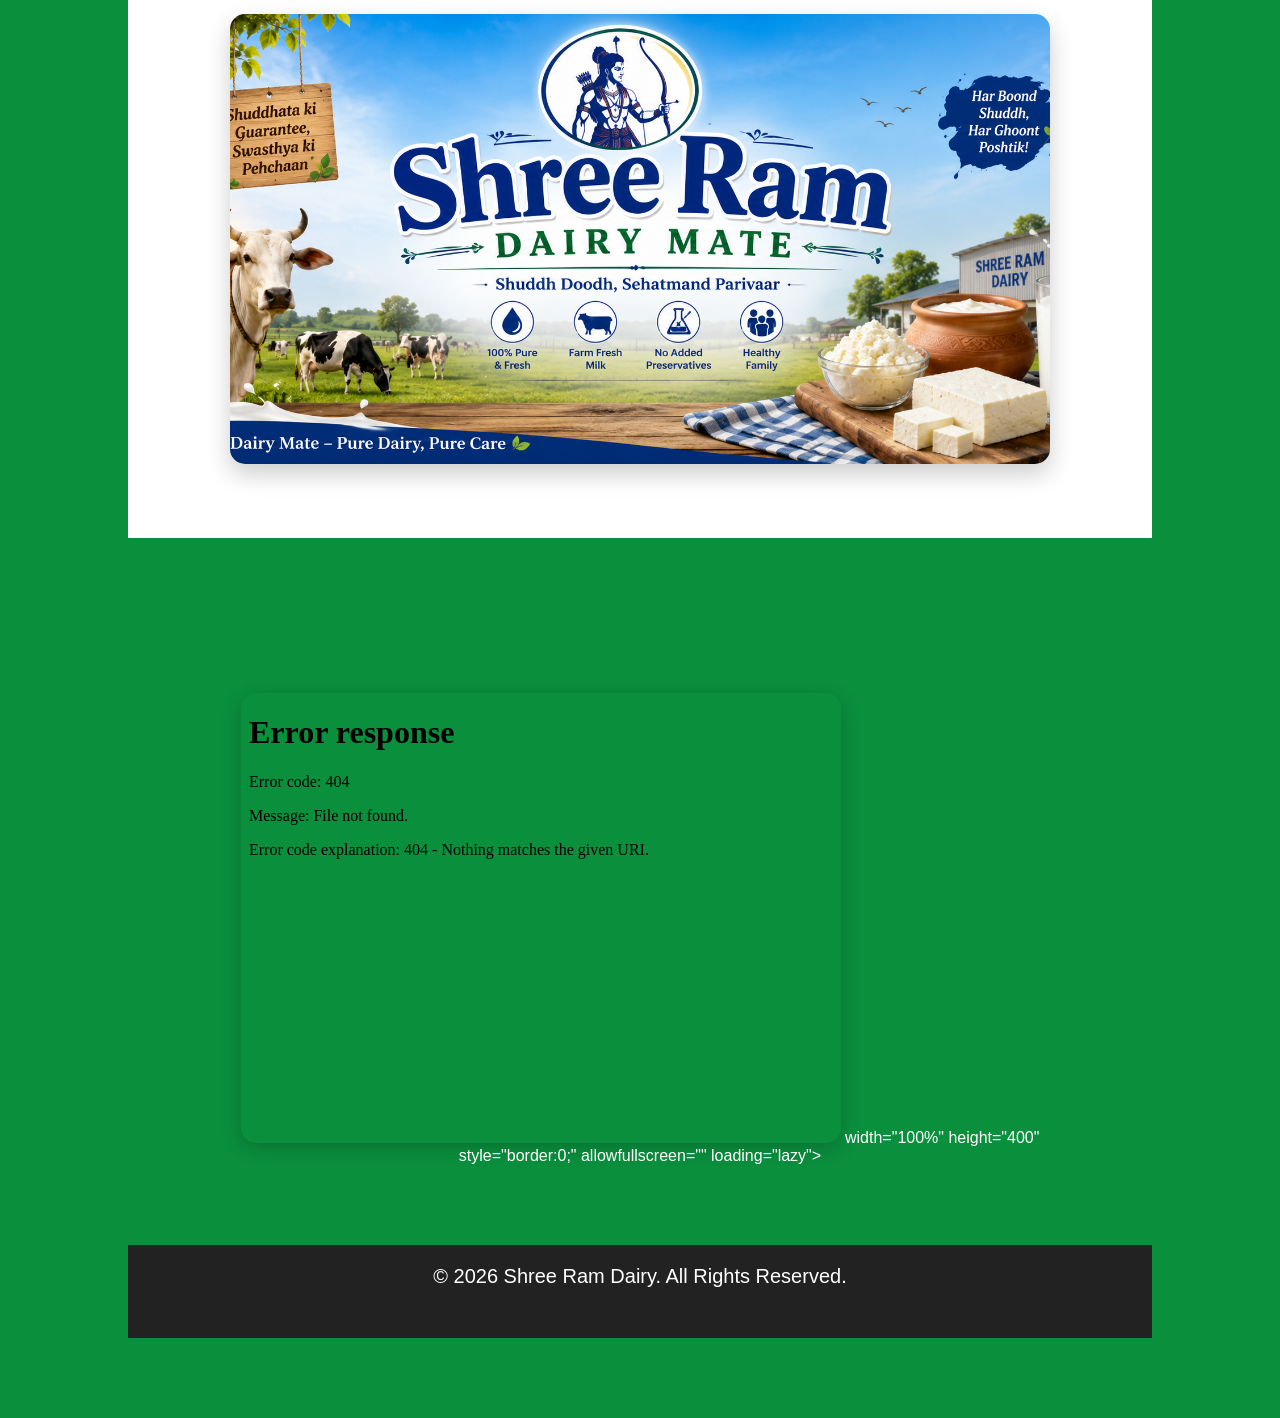
==== commit ddf2ae68: "Fix hero banner" ====
--- a/index.html
+++ b/index.html
@@ -43,19 +43,11 @@
 
 </header>
 <section class="hero">
-
     <div class="hero-content">
-
         <h1>Welcome to Shree Ram Dairy</h1>
-
-        <p>
-            Fresh Milk • Curd • Buttermilk • Paneer • Ice Cream • Shrikhand
-        </p>
-
+        <p>Fresh Milk • Curd • Buttermilk • Paneer • Ice Cream • Shrikhand</p>
         <a href="contact.html" class="btn">Contact Us</a>
-
-    </div>
-
+    </div>
 </section>
 <section class="about">
 
--- a/css/style.css
+++ b/css/style.css
@@ -78,19 +78,16 @@
 /* Hero Section */
 
 .hero{
-
-    height:90vh;
-
-    background:url("../images/Banner.png") center center/cover no-repeat;
-
-    display:flex;
-
-    justify-content:center;
-
-    align-items:center;
-
-}
-
+    height: 90vh;
+    background-image: url("../images/banner.png");
+    background-size: cover;
+    background-position: center;
+    background-repeat: no-repeat;
+
+    display: flex;
+    justify-content: center;
+    align-items: center;
+}
 .hero-content{
 
     background:rgba(0,0,0,0.45);
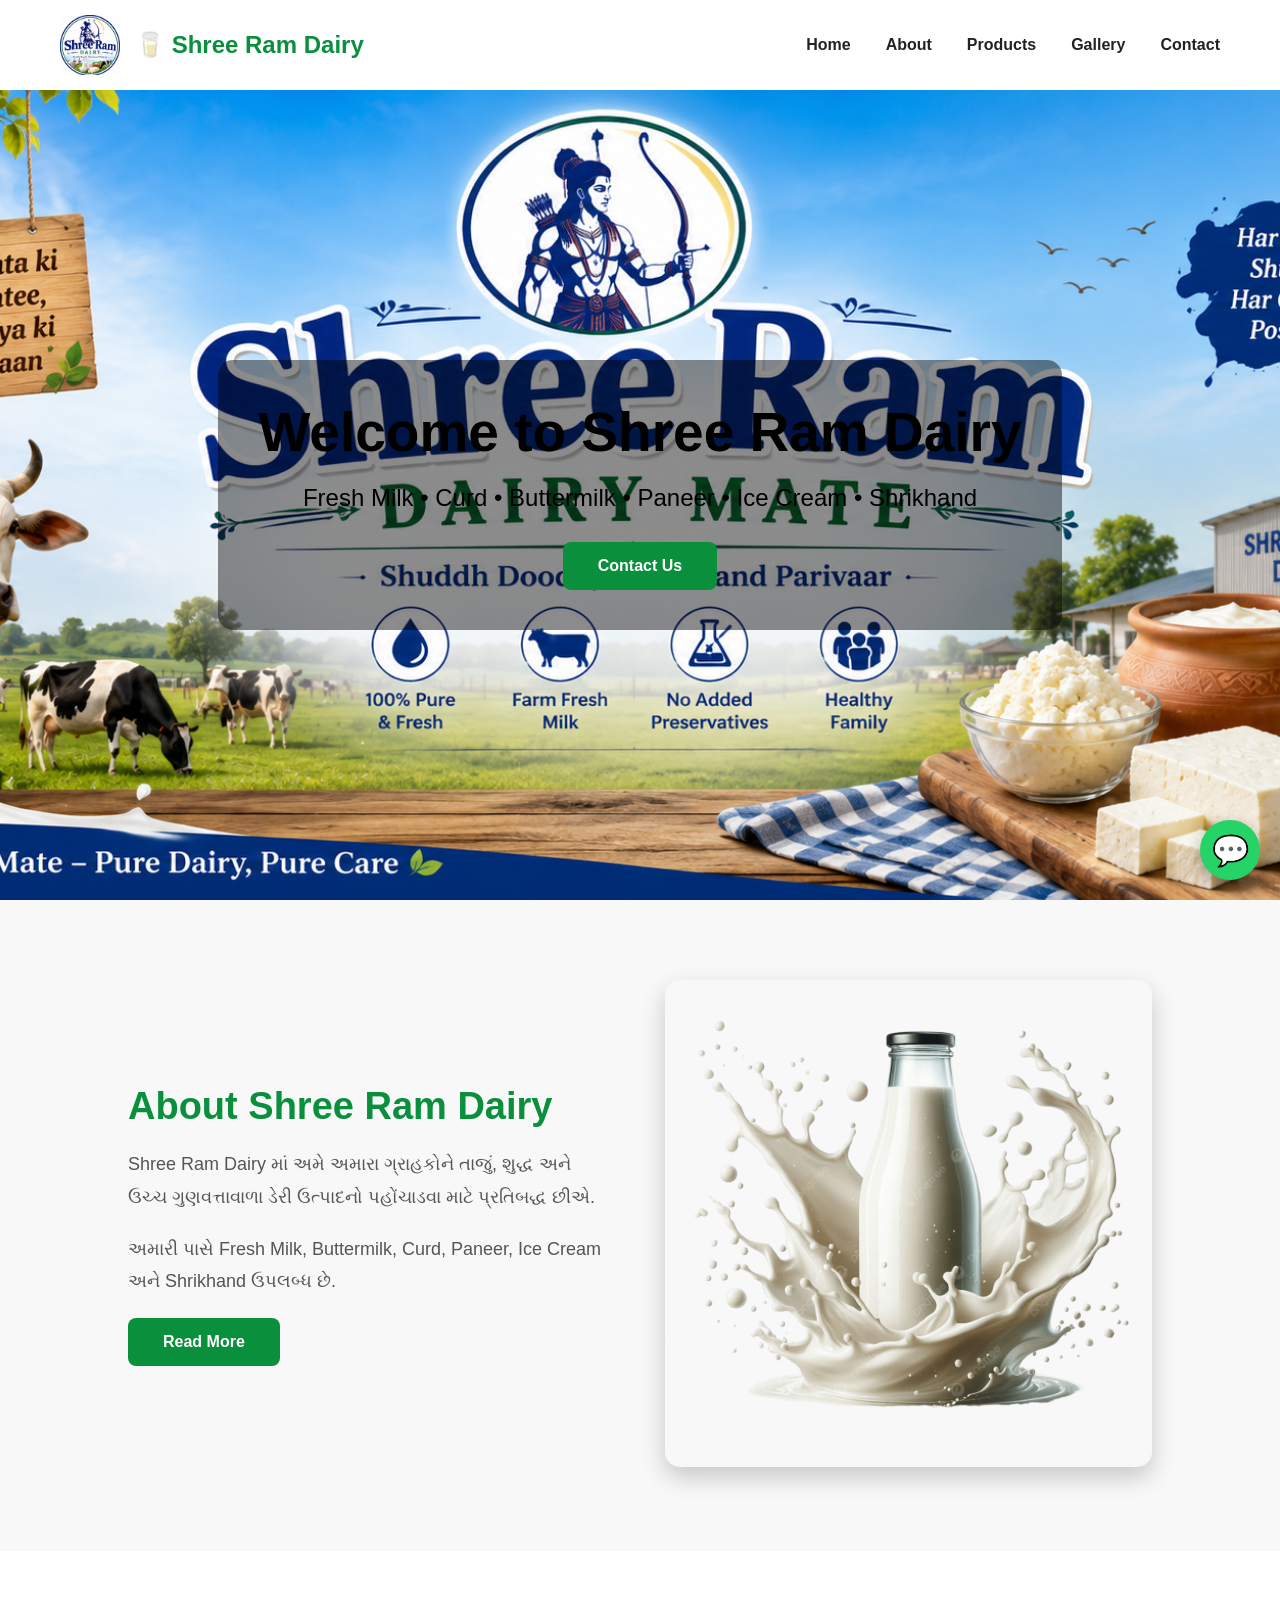
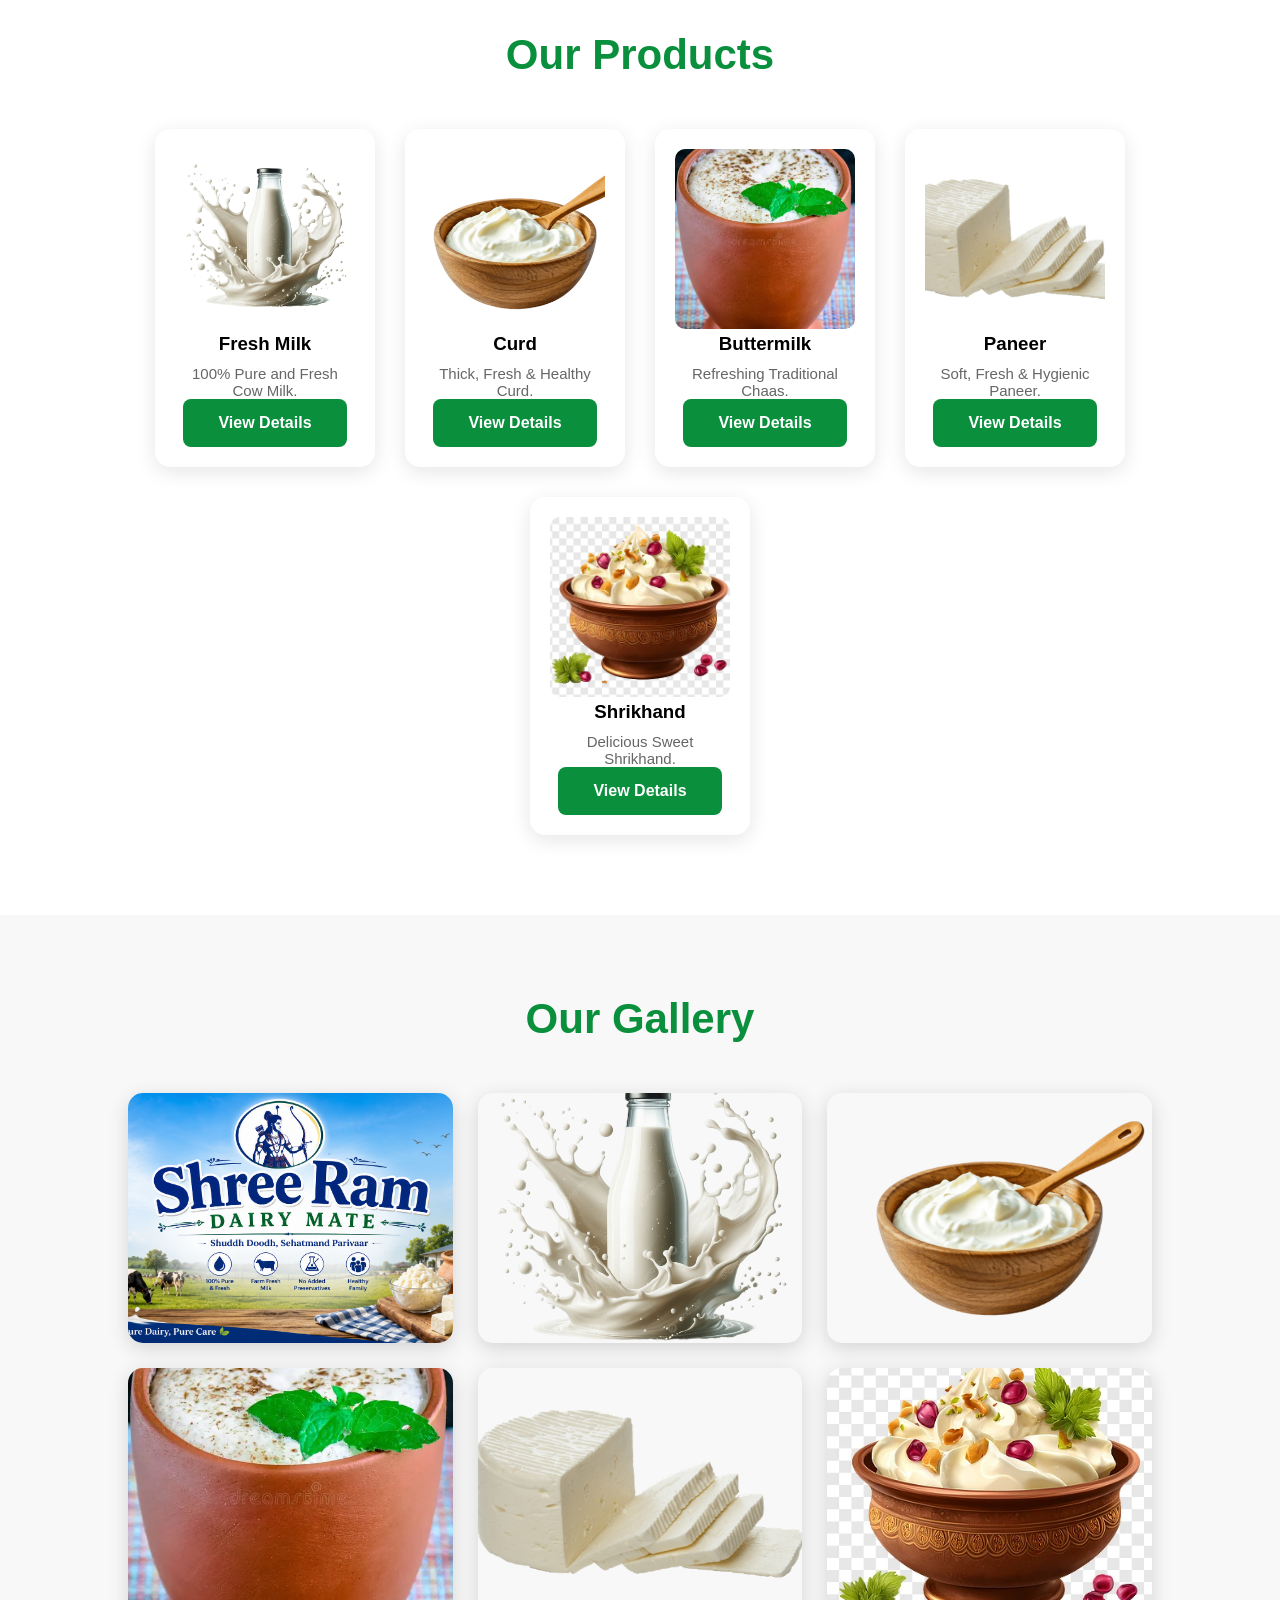
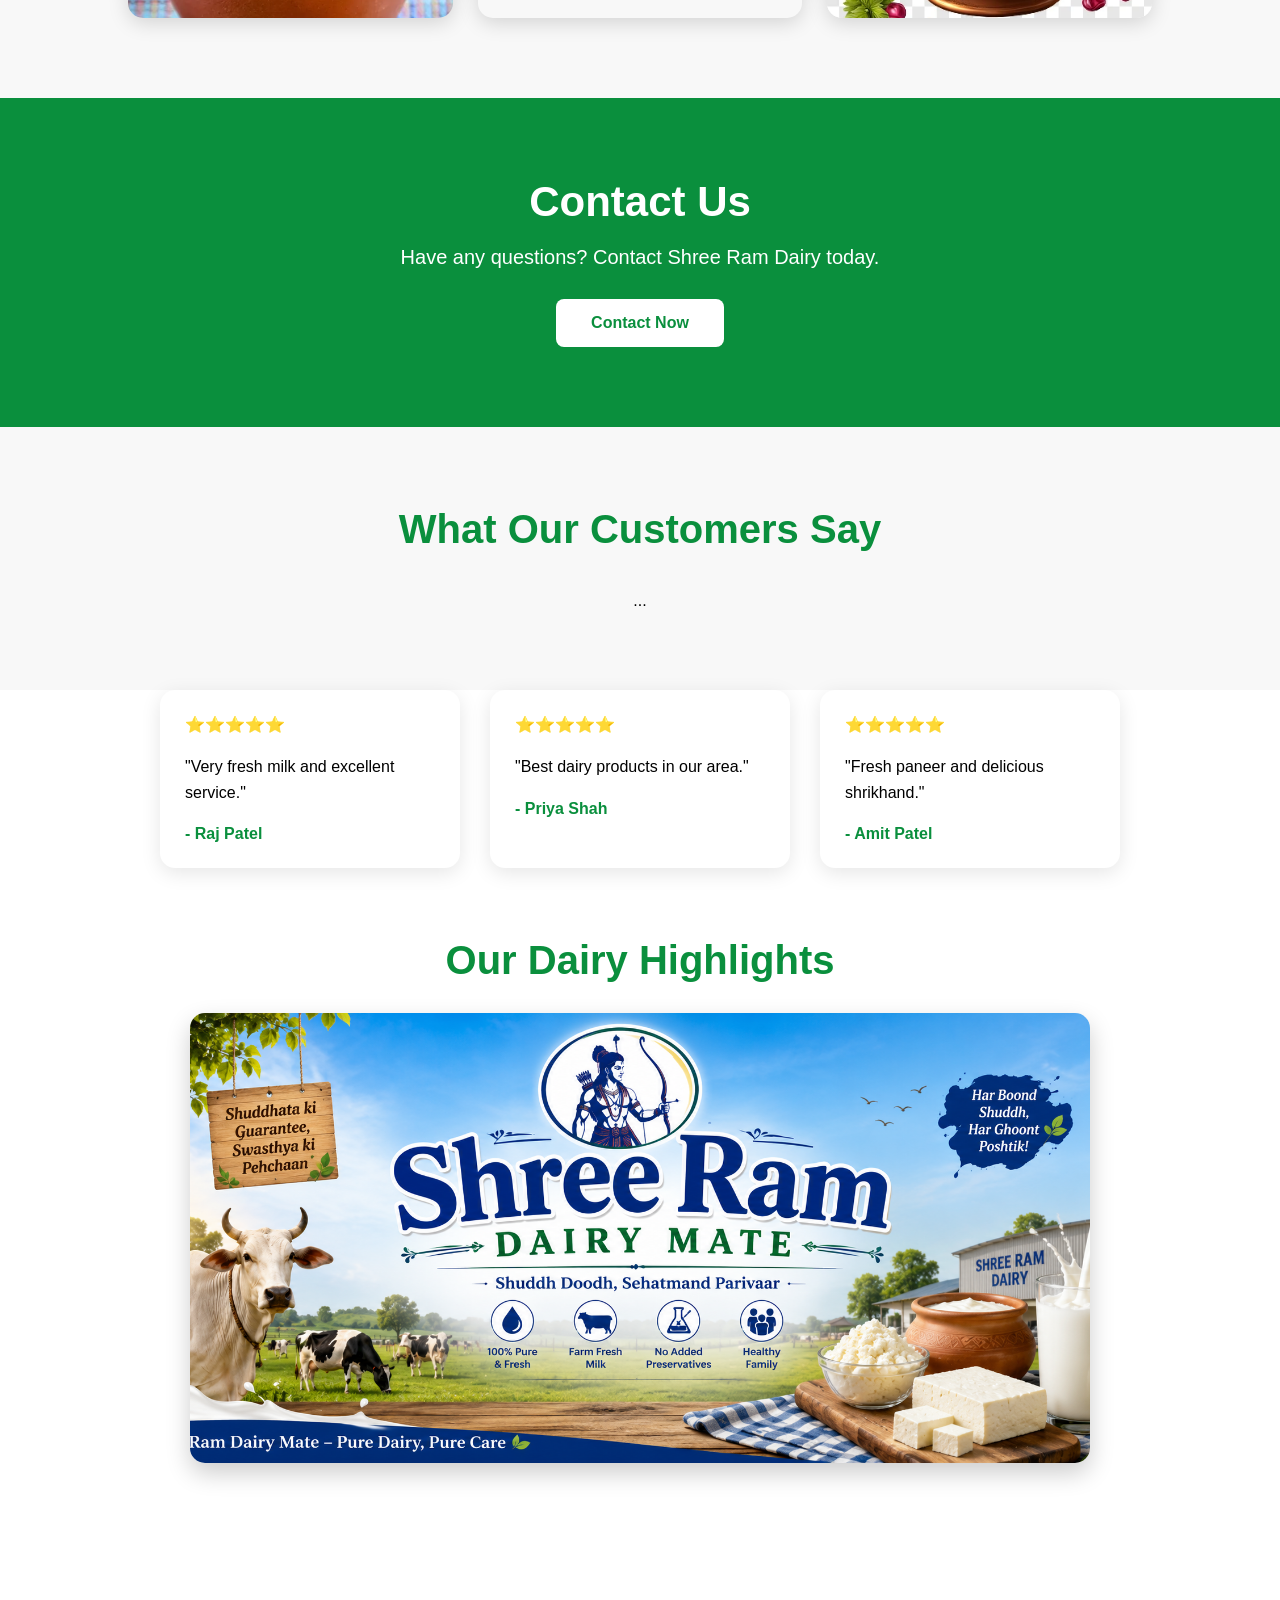
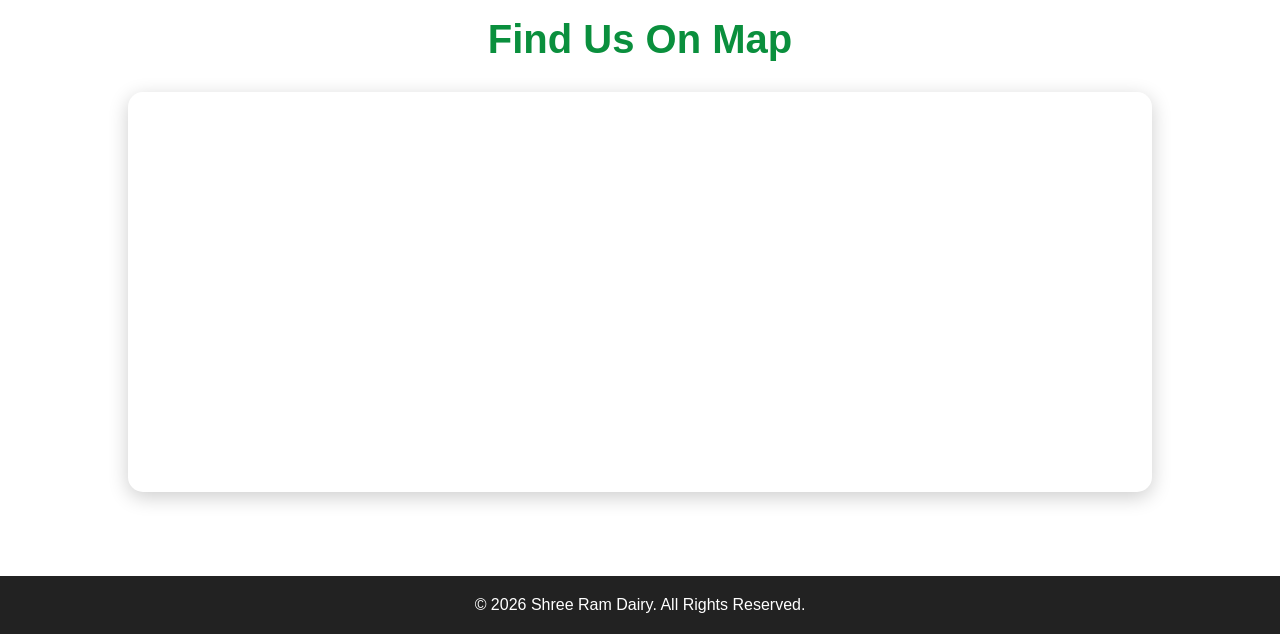
==== commit 92db5c26: "Fix hero banner" ====
--- a/index.html
+++ b/index.html
@@ -72,7 +72,7 @@
 
     <div class="about-image">
 
-        <img src="images/Milk.png" alt="Fresh Milk">
+        <img src="images/milk.png" alt="Fresh Milk">
 
     </div>
 
@@ -134,44 +134,25 @@
     </div>
 
 </section>
-<section class="contact-home">
-    <section class="reviews">
+
+
+
+    <section class="contact-home">
+
+    <h2>Contact Us</h2>
+
+    <p>Have any questions? Contact Shree Ram Dairy today.</p>
+
+    <a href="contact.html" class="btn">Contact Now</a>
+
+</section>
+
+<section class="reviews">
 
     <h2>What Our Customers Say</h2>
 
-    <div class="review-container">
-
-        <div class="review-card">
-            <h3>⭐⭐⭐⭐⭐</h3>
-            <p>"Very fresh milk and excellent service."</p>
-            <h4>- Raj Patel</h4>
-        </div>
-
-        <div class="review-card">
-            <h3>⭐⭐⭐⭐⭐</h3>
-            <p>"Best dairy products in our area."</p>
-            <h4>- Priya Shah</h4>
-        </div>
-
-        <div class="review-card">
-            <h3>⭐⭐⭐⭐⭐</h3>
-            <p>"Fresh paneer and delicious shrikhand."</p>
-            <h4>- Amit Patel</h4>
-        </div>
-
-    </div>
-
-</section>
-
-    <h2>Contact Us</h2>
-
-    <p>Have any questions? Contact Shree Ram Dairy today.</p>
-
-    <a href="contact.html" class="btn">Contact Now</a>
-    <section class="reviews">
-
-    <h2>What Our Customers Say</h2>
-
+    ...
+</section>
     <div class="review-container">
 
         <div class="review-card">
@@ -211,12 +192,12 @@
     <h2>Find Us On Map</h2>
 
     <iframe
-    src="<iframe src="https://www.google.com/maps/embed?pb=!1m17!1m12!1m3!1d3683.426326447935!2d73.40478017599946!3d22.600549731944113!2m3!1f0!2f0!3f0!3m2!1i1024!2i768!4f13.1!3m2!1m1!2zMjLCsDM2JzAyLjAiTiA3M8KwMjQnMjYuNSJF!5e0!3m2!1sen!2sin!4v1785148735397!5m2!1sen!2sin" width="600" height="450" style="border:0;" allowfullscreen="" loading="lazy" referrerpolicy="strict-origin-when-cross-origin"></iframe>
-    width="100%"
-    height="400"
-    style="border:0;"
-    allowfullscreen=""
-    loading="lazy">
+        src="https://www.google.com/maps/embed?pb=!1m17!1m12!1m3!1d3683.426326447935!2d73.40478017599946!3d22.600549731944113!2m3!1f0!2f0!3f0!3m2!1i1024!2i768!4f13.1!3m2!1m1!2zMjLCsDM2JzAyLjAiTiA3M8KwMjQnMjYuNSJF!5e0!3m2!1sen!2sin!4v1785148735397!5m2!1sen!2sin"
+        width="100%"
+        height="400"
+        style="border:0;"
+        allowfullscreen=""
+        loading="lazy">
     </iframe>
 
 </section>
--- a/css/style.css
+++ b/css/style.css
@@ -98,7 +98,6 @@
 
     text-align:center;
 
-    color:white;
 
 }
 
@@ -601,4 +600,53 @@
 .map iframe{
     border-radius:15px;
     box-shadow:0 5px 20px rgba(0,0,0,.2);
-}+}
+/* About Section */
+
+.about{
+    display:flex;
+    justify-content:space-between;
+    align-items:center;
+    padding:80px 10%;
+    gap:50px;
+}
+
+.about-text{
+    flex:1;
+}
+
+.about-image{
+    flex:1;
+    text-align:center;
+}
+
+.about-image img{
+    width:100%;
+    max-width:450px;
+    border-radius:15px;
+    box-shadow:0 10px 25px rgba(0,0,0,0.2);
+}
+.about-content{
+    display: flex;
+    justify-content: space-between;
+    align-items: center;
+    gap: 50px;
+    padding: 80px 10%;
+}
+
+.about-text{
+    flex: 1;
+}
+
+.about-image{
+    flex: 1;
+    text-align: center;
+}
+
+.about-image img{
+    width: 100%;
+    max-width: 500px;
+    height: auto;
+    border-radius: 15px;
+    box-shadow: 0 10px 25px rgba(0,0,0,0.2);
+}
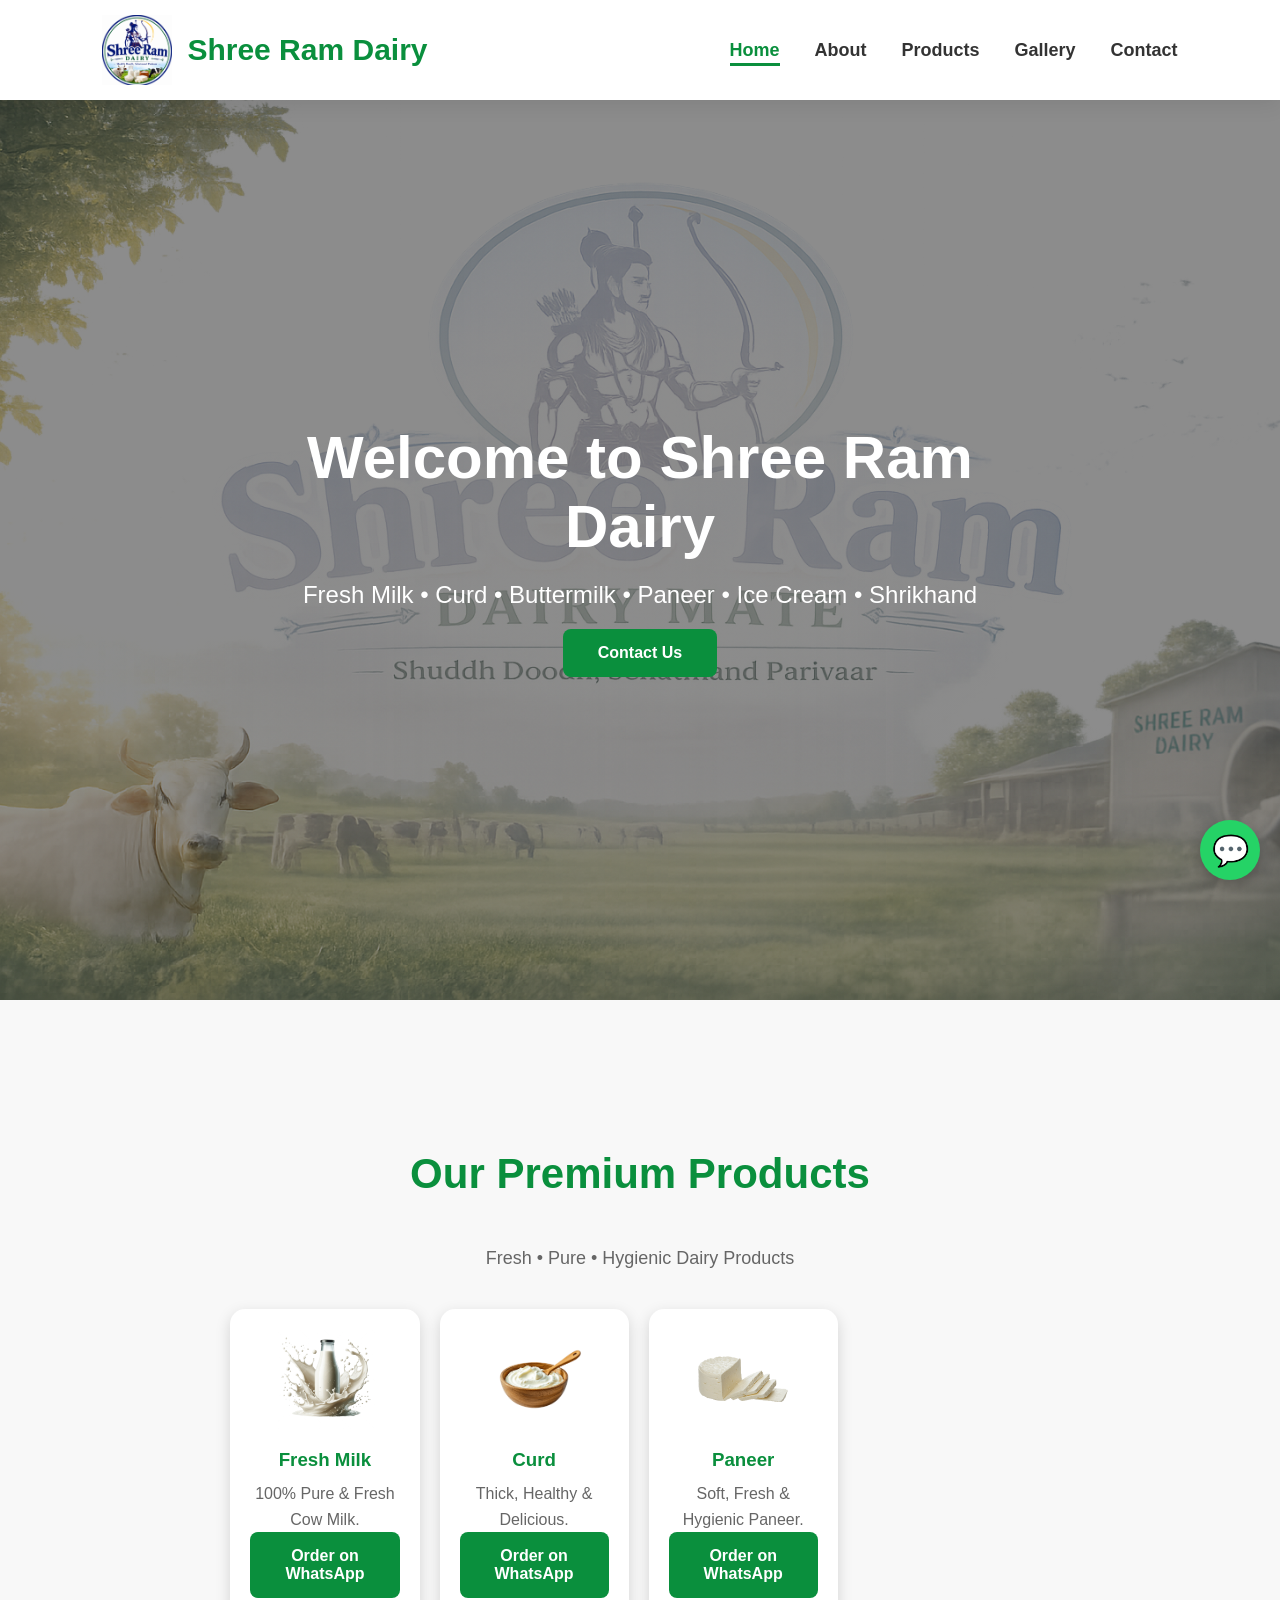
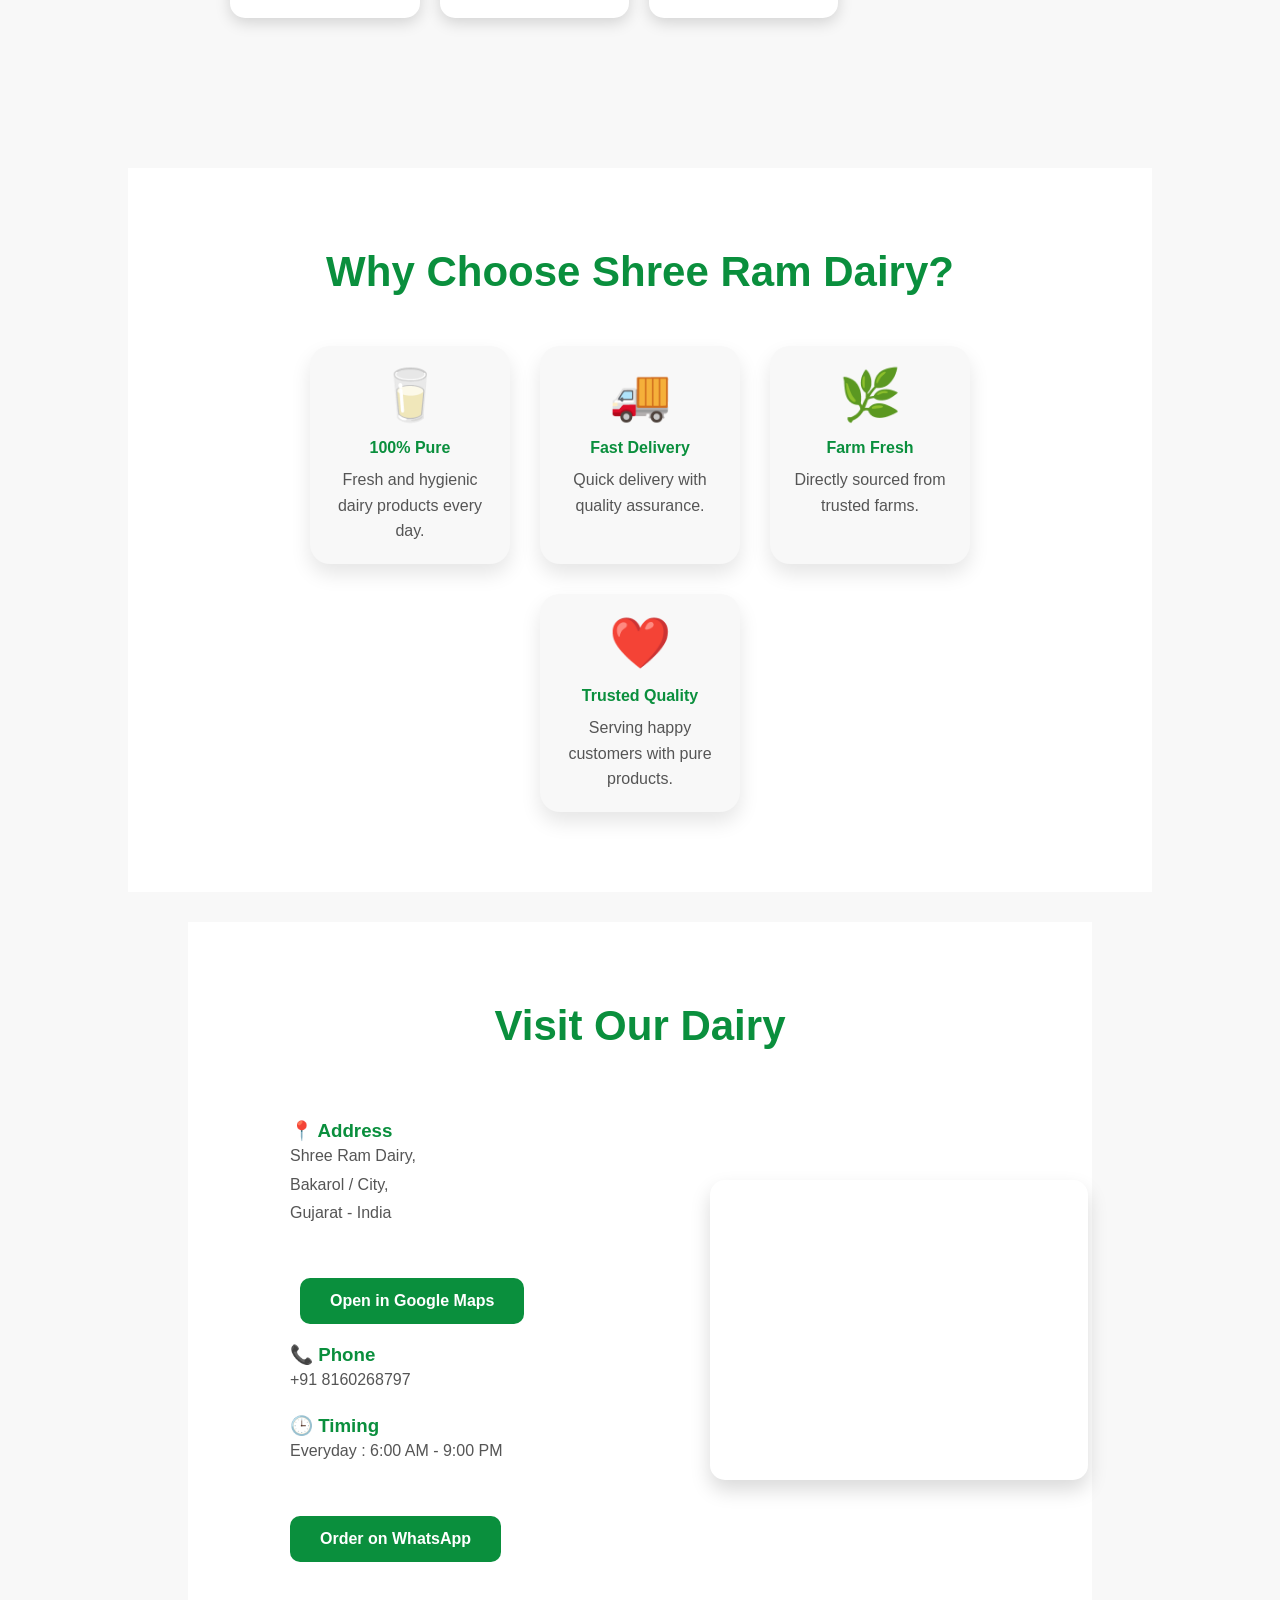
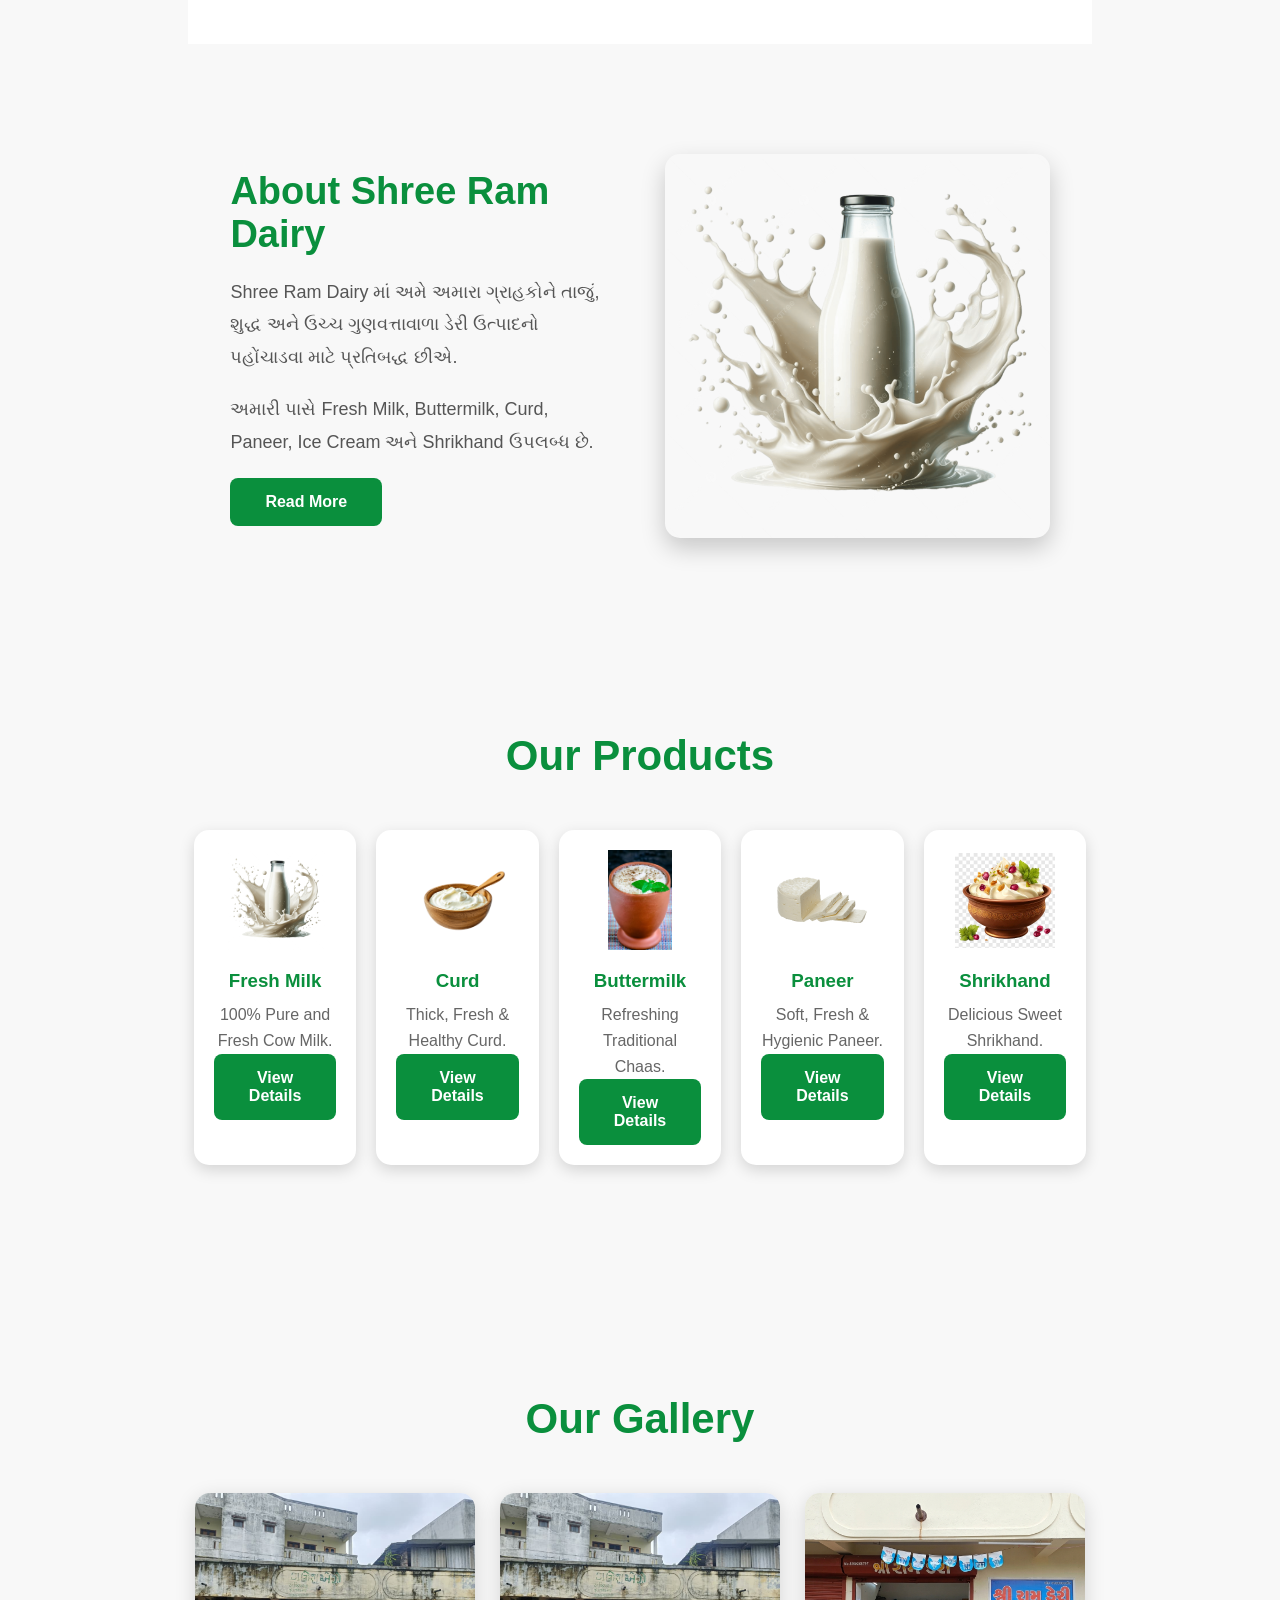
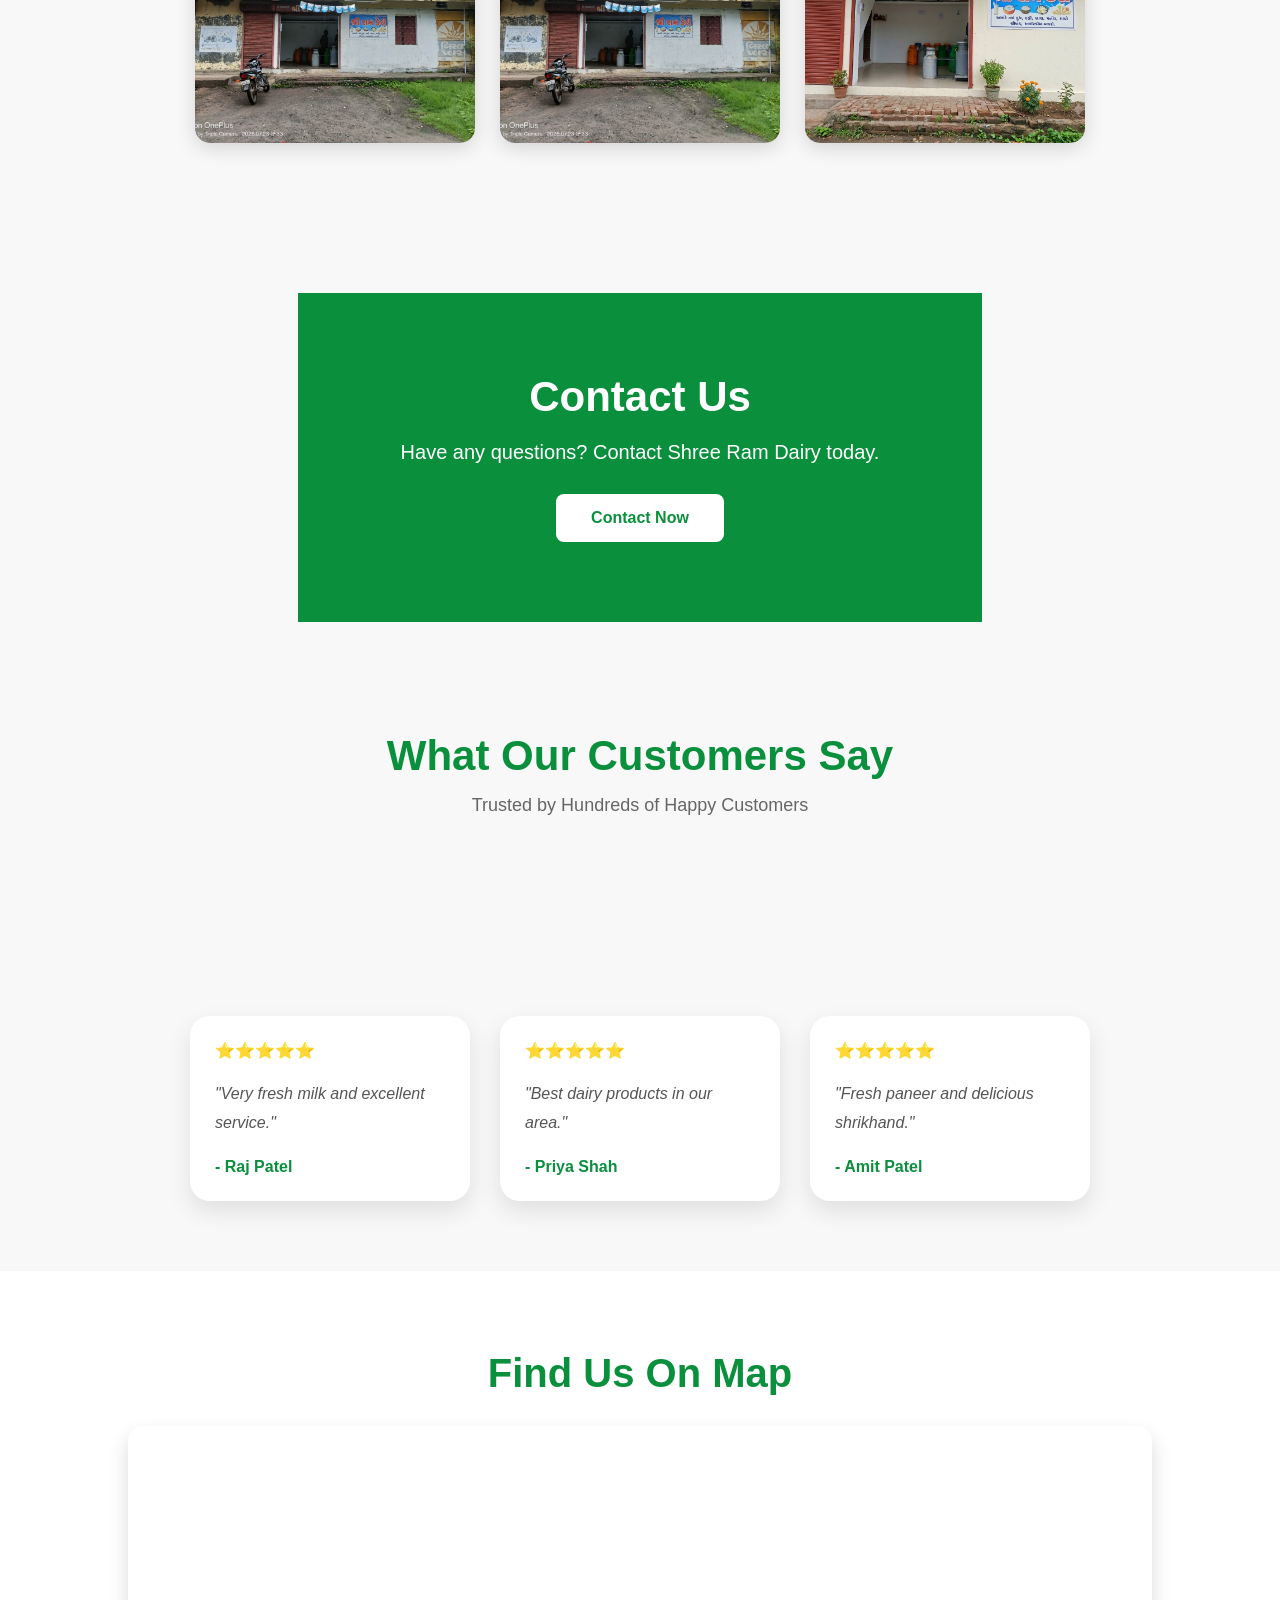
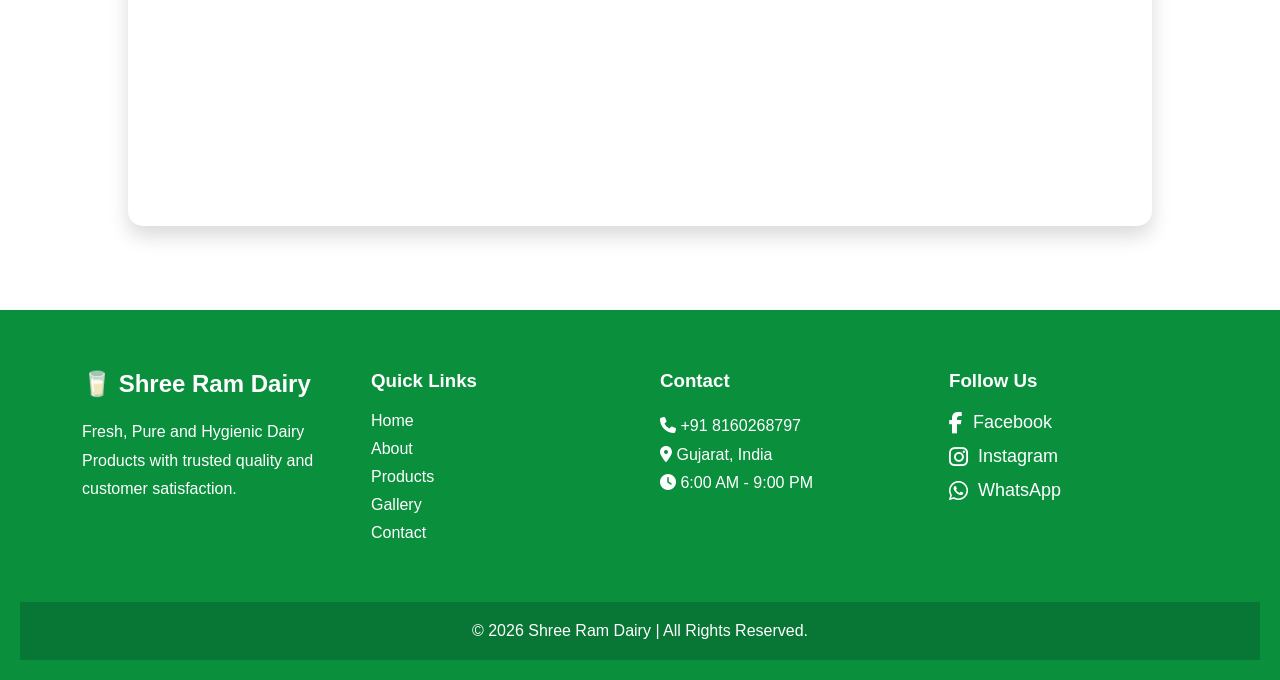
==== commit 44fc7b7d: "https://shreeramdairy.github.io/ShreeRamDairy/" ====
--- a/index.html
+++ b/index.html
@@ -1,6 +1,5 @@
 <!DOCTYPE html>
 <html lang="en">
-
 <head>
 
 <meta charset="UTF-8">
@@ -8,47 +7,183 @@
 
 <title>Shree Ram Dairy</title>
 
+<link rel="stylesheet"
+href="https://cdnjs.cloudflare.com/ajax/libs/font-awesome/6.5.2/css/all.min.css">
+
 <link rel="stylesheet" href="css/style.css">
 
 </head>
 
 <body>
-    <header>
+    
+<header>
 
     <div class="logo">
-
-        <img src="images/logo.png" alt="Shree Ram Dairy Logo">
-
-        <h2>🥛 Shree Ram Dairy</h2>
-
+        <img src="images/logo.png"
+         alt="Shree Ram Dairy"
+         class="footer-logo">
+
+<h2>Shree Ram Dairy</h2>
     </div>
 
     <nav>
-
         <ul class="nav-links">
-
-            <li><a href="index.html">Home</a></li>
-
+            <li><a href="index.html" class="active">Home</a></li>
             <li><a href="about.html">About</a></li>
-
             <li><a href="products.html">Products</a></li>
-
             <li><a href="gallery.html">Gallery</a></li>
-
             <li><a href="contact.html">Contact</a></li>
-
         </ul>
-
     </nav>
 
 </header>
 <section class="hero">
     <div class="hero-content">
         <h1>Welcome to Shree Ram Dairy</h1>
-        <p>Fresh Milk • Curd • Buttermilk • Paneer • Ice Cream • Shrikhand</p>
-        <a href="contact.html" class="btn">Contact Us</a>
-    </div>
-</section>
+
+<p>
+Fresh Milk • Curd • Buttermilk • Paneer • Ice Cream • Shrikhand
+</p>
+
+<a href="contact.html" class="btn">Contact Us</a>
+    </div>
+</section>
+<section class="stats">
+<section class="products">
+
+    <h2>Our Premium Products</h2>
+    <p class="section-subtitle">
+        Fresh • Pure • Hygienic Dairy Products
+    </p>
+
+    <div class="product-container">
+
+        <div class="product-card">
+            <span class="badge">Best Seller</span>
+            <img src="images/milk.png" alt="Fresh Milk">
+            <h3>Fresh Milk</h3>
+            <p>100% Pure & Fresh Cow Milk.</p>
+
+            <a href="https://wa.me/91YOURNUMBER" class="btn">
+                Order on WhatsApp
+            </a>
+        </div>
+
+        <div class="product-card">
+            <span class="badge">Fresh</span>
+            <img src="images/curd.png" alt="Curd">
+            <h3>Curd</h3>
+            <p>Thick, Healthy & Delicious.</p>
+
+            <a href="https://wa.me/918160268797" class="btn">
+                Order on WhatsApp
+            </a>
+        </div>
+
+        <div class="product-card">
+            <span class="badge">Popular</span>
+            <img src="images/paneer.png" alt="Paneer">
+            <h3>Paneer</h3>
+            <p>Soft, Fresh & Hygienic Paneer.</p>
+
+            <a href="https://wa.me/91YOURNUMBER" class="btn">
+                Order on WhatsApp
+            </a>
+        </div>
+
+    </div>
+
+</section>
+<section class="why-us">
+
+    <h2>Why Choose Shree Ram Dairy?</h2>
+
+    <div class="why-container">
+
+        <div class="why-card">
+            <h3>🥛</h3>
+            <h4>100% Pure</h4>
+            <p>Fresh and hygienic dairy products every day.</p>
+        </div>
+
+        <div class="why-card">
+            <h3>🚚</h3>
+            <h4>Fast Delivery</h4>
+            <p>Quick delivery with quality assurance.</p>
+        </div>
+
+        <div class="why-card">
+            <h3>🌿</h3>
+            <h4>Farm Fresh</h4>
+            <p>Directly sourced from trusted farms.</p>
+        </div>
+
+        <div class="why-card">
+            <h3>❤️</h3>
+            <h4>Trusted Quality</h4>
+            <p>Serving happy customers with pure products.</p>
+        </div>
+
+    </div>
+
+</section>
+
+<section class="contact-section">
+
+    <h2>Visit Our Dairy</h2>
+
+    <div class="contact-container">
+
+        <div class="contact-info">
+
+            <h3>📍 Address</h3>
+
+            <p>
+                Shree Ram Dairy,<br>
+                Bakarol / City,<br>
+                Gujarat - India
+            </p>
+            <a href="https://maps.google.com/?q=22.600556,73.407361"
+            target="_blank"
+            class="contact-btn"
+            style="margin-left:10px;">
+            Open in Google Maps
+        </a>
+
+            <h3>📞 Phone</h3>
+
+            <p>+91 8160268797</p>
+
+            <h3>🕒 Timing</h3>
+
+            <p>Everyday : 6:00 AM - 9:00 PM</p>
+
+            <a href="https://wa.me/918160268797"
+               target="_blank"
+               class="contact-btn">
+               Order on WhatsApp
+            </a>
+
+        </div>
+
+        <div class="map">
+
+        <iframe
+     src="https://www.google.com/maps?q=22.600556,73.407361&z=16&output=embed"
+     width="180%"
+     height="300"
+     style="border:0;"
+     allowfullscreen=""
+     loading="lazy"
+     referrerpolicy="no-referrer-when-downgrade">
+</iframe>
+
+</div>
+
+    </div>
+
+</section>
+
 <section class="about">
 
     <div class="about-text">
@@ -124,12 +259,9 @@
 
     <div class="gallery-container">
 
-        <img src="images/banner.png" alt="Gallery 1">
-        <img src="images/milk.png" alt="Gallery 2">
-        <img src="images/curd.png" alt="Gallery 3">
-        <img src="images/buttermilk.png" alt="Gallery 4">
-        <img src="images/paneer.png" alt="Gallery 5">
-        <img src="images/shrikhand.png" alt="Gallery 6">
+        <img src="images/shop 2.png.jpeg" alt="Gallery 1">
+        <img src="images/shop 3.png.jpeg" alt="Gallery 2">
+        <img src="images/shop.png" alt="Gallery 3">
 
     </div>
 
@@ -150,8 +282,10 @@
 <section class="reviews">
 
     <h2>What Our Customers Say</h2>
-
-    ...
+       
+      <p class="section-subtitle">
+        Trusted by Hundreds of Happy Customers
+    </p>
 </section>
     <div class="review-container">
 
@@ -172,17 +306,6 @@
             <p>"Fresh paneer and delicious shrikhand."</p>
             <h4>- Amit Patel</h4>
         </div>
-
-    </div>
-
-</section>
-<section class="slider">
-
-    <h2>Our Dairy Highlights</h2>
-
-    <div class="slider-container">
-
-        <img id="slider-image" src="images/banner.png" alt="Slider">
 
     </div>
 
@@ -201,12 +324,79 @@
     </iframe>
 
 </section>
-<footer>
-
-    <p>© 2026 Shree Ram Dairy. All Rights Reserved.</p>
-
-</footer>
-<!-- WhatsApp Button -->
+
+<footer class="footer">
+
+    <div class="footer-container">
+
+        <!-- Footer Box 1 -->
+        <div class="footer-box">
+            <h2>🥛 Shree Ram Dairy</h2>
+
+            <p>
+                Fresh, Pure and Hygienic Dairy Products
+                with trusted quality and customer satisfaction.
+            </p>
+        </div>
+
+        <!-- Footer Box 2 -->
+        <div class="footer-box">
+
+            <h3>Quick Links</h3>
+
+            <ul>
+                <li><a href="index.html">Home</a></li>
+                <li><a href="about.html">About</a></li>
+                <li><a href="products.html">Products</a></li>
+                <li><a href="gallery.html">Gallery</a></li>
+                <li><a href="contact.html">Contact</a></li>
+            </ul>
+
+        </div>
+
+        <!-- Footer Box 3 -->
+        <div class="footer-box">
+
+            <h3>Contact</h3>
+
+            <p><i class="fas fa-phone"></i> +91 8160268797</p>
+
+            <p><i class="fas fa-map-marker-alt"></i> Gujarat, India</p>
+
+            <p><i class="fas fa-clock"></i> 6:00 AM - 9:00 PM</p>
+
+        </div>
+
+        <!-- Footer Box 4 -->
+        <div class="footer-box">
+
+            <h3>Follow Us</h3>
+
+            <div class="social-links">
+
+                <a href="#" target="_blank">
+                    <i class="fab fa-facebook-f"></i> Facebook
+                </a>
+
+                <a href="#" target="_blank">
+                    <i class="fab fa-instagram"></i> Instagram
+                </a>
+
+                <a href="https://wa.me/918160268797" target="_blank">
+                    <i class="fab fa-whatsapp"></i> WhatsApp
+                </a>
+
+            </div>
+
+        </div>
+
+    </div>
+
+    <div class="footer-bottom">
+        © 2026 Shree Ram Dairy | All Rights Reserved.
+    </div>
+
+</footer><!-- WhatsApp Button -->
 <a href="https://wa.me/918160268797" class="whatsapp" target="_blank">
     💬
 </a>
--- a/css/style.css
+++ b/css/style.css
@@ -78,44 +78,42 @@
 /* Hero Section */
 
 .hero{
-    height: 90vh;
-    background-image: url("../images/banner.png");
+    position: relative;
+    background: linear-gradient(rgba(0,0,0,0.45),
+                                rgba(0,0,0,0.45)),
+                url("../images/banner.png");
     background-size: cover;
     background-position: center;
-    background-repeat: no-repeat;
-
-    display: flex;
-    justify-content: center;
-    align-items: center;
+    height: 100vh;
+
+    display:flex;
+    justify-content:center;
+    align-items:center;
+    text-align:center;
 }
 .hero-content{
-
-    background:rgba(0,0,0,0.45);
-
-    padding:40px;
-
-    border-radius:15px;
-
-    text-align:center;
-
-
+    .hero-content{
+    background:none;
+    padding:20px;
+}
+    border-radius:20px;
+    text-align:center;
+    color:#fff;
+    max-width:800px;
 }
 
 .hero-content h1{
-
-    font-size:55px;
-
-    margin-bottom:20px;
-
+    font-size:60px;
+    color:#fff;
+    font-weight:700;
 }
 
 .hero-content p{
-
+    color:#fff;
     font-size:24px;
-
-    margin-bottom:30px;
-
-}
+    margin:20px 0;
+}
+
 
 .btn{
 
@@ -183,12 +181,12 @@
 }
 /* Products Section */
 
-.products{
-    padding:80px 10%;
-    background:#ffffff;
-    text-align:center;
-}
-
+.product-grid{
+    display: grid;
+    grid-template-columns: repeat(5, 1fr);
+    gap: 25px;
+    margin-top: 50px;
+}
 .products h2{
     font-size:42px;
     color:#0a8f3d;
@@ -203,29 +201,25 @@
 }
 
 .product-card{
-    width:220px;
-    background:#fff;
-    border-radius:15px;
-    padding:20px;
-    box-shadow:0 5px 20px rgba(0,0,0,.1);
-    transition:.3s;
-}
-
+    padding: 20px;
+    text-align: center;
+}
 .product-card:hover{
     transform:translateY(-10px);
 }
 
 .product-card img{
-    width:100%;
-    height:180px;
-    object-fit:cover;
-    border-radius:10px;
-}
-
-.product-card p{
-    color:#666;
-    margin-top:10px;
-    font-size:15px;
+    width: 50px;
+    height: 50px;
+    object-fit: contain;
+    margin: 20px auto;
+    display: block;
+}
+
+.gallery-item{
+    overflow: hidden;
+    border-radius: 12px;
+    box-shadow: 0 5px 15px rgba(0,0,0,.15);
 }
 /* Gallery Section */
 
@@ -242,18 +236,17 @@
 }
 
 .gallery-container{
-    display:grid;
-    grid-template-columns:repeat(auto-fit,minmax(250px,1fr));
-    gap:20px;
+    display: grid;
+    grid-template-columns: repeat(5, 1fr);
+    gap: 20px;
+    max-width: 1400px;
+    margin: 40px auto;
 }
 
 .gallery-container img{
-    width:100%;
-    height:220px;
-    object-fit:cover;
-    border-radius:15px;
-    box-shadow:0 5px 20px rgba(0,0,0,.15);
-    transition:.3s;
+    width: 100%;
+    height: 150px;
+    object-fit: cover;
 }
 
 .gallery-container img:hover{
@@ -419,7 +412,7 @@
 }
 /* ===== Responsive Design ===== */
 
-@media (max-width:768px){
+media (max-width:768px){@
 
 header{
     flex-direction:column;
@@ -650,3 +643,463 @@
     border-radius: 15px;
     box-shadow: 0 10px 25px rgba(0,0,0,0.2);
 }
+/* Statistics */
+
+.stats{
+    display:flex;
+    justify-content:center;
+    gap:30px;
+    flex-wrap:wrap;
+    padding:70px 10%;
+    background:#f8f8f8;
+}
+
+.stat-box{
+    width:220px;
+    background:#fff;
+    text-align:center;
+    padding:35px;
+    border-radius:15px;
+    box-shadow:0 5px 20px rgba(0,0,0,.1);
+    transition:.3s;
+}
+
+.stat-box:hover{
+    transform:translateY(-10px);
+}
+
+.stat-box h2{
+    font-size:42px;
+    color:#0a8f3d;
+}
+
+.stat-box p{
+    margin-top:10px;
+    font-size:18px;
+    color:#555;
+}
+/* ===========================
+   Premium Navbar
+=========================== */
+
+header{
+    position:sticky;
+    top:0;
+    z-index:9999;
+
+    display:flex;
+    justify-content:space-between;
+    align-items:center;
+
+    padding:15px 8%;
+
+    background:#ffffff;
+    box-shadow:0 5px 20px rgba(0,0,0,.08);
+}
+
+.logo{
+    display:flex;
+    align-items:center;
+    gap:15px;
+}
+
+.logo img{
+    width:70px;
+    height:70px;
+    object-fit:contain;
+}
+
+.logo h2{
+    color:#0a8f3d;
+    font-size:30px;
+    font-weight:700;
+}
+
+.nav-links{
+    display:flex;
+    list-style:none;
+    gap:35px;
+}
+
+.nav-links a{
+    text-decoration:none;
+    color:#333;
+    font-size:18px;
+    font-weight:600;
+    transition:.3s;
+    position:relative;
+}
+
+.nav-links a:hover,
+.nav-links a.active{
+    color:#0a8f3d;
+}
+
+.nav-links a::after{
+    content:"";
+    position:absolute;
+    left:0;
+    bottom:-6px;
+    width:0%;
+    height:3px;
+    background:#0a8f3d;
+    transition:.3s;
+}
+
+.nav-links a:hover::after,
+.nav-links a.active::after{
+    width:100%;
+}
+/* Premium Products */
+
+.products{
+    padding:80px 10%;
+    background:#f8f8f8;
+    text-align:center;
+}
+
+.products h2{
+    font-size:42px;
+    color:#0a8f3d;
+}
+
+.section-subtitle{
+    color:#666;
+    margin:15px 0 40px;
+    font-size:18px;
+}
+
+.product-container{
+    display: grid;
+    grid-template-columns: repeat(5, 1fr);
+    gap: 20px;
+    max-width: 1400px;
+    margin: 40px auto;
+}
+
+.product-card{
+    background: #fff;
+    border-radius: 15px;
+    padding: 20px;
+    text-align: center;
+    box-shadow: 0 5px 15px rgba(0,0,0,0.15);
+}
+
+.product-card:hover{
+    transform:translateY(-10px);
+    box-shadow:0 20px 35px rgba(0,0,0,.18);
+}
+
+.product-card img{
+    width: 100px;
+    height: 100px;
+    object-fit: contain;
+    display: block;
+    margin: 0 auto 15px;
+}
+
+.product-card h3{
+    margin:20px 0 10px;
+    color:#0a8f3d;
+}
+
+.product-card p{
+    color:#666;
+    line-height:1.6;
+}
+
+.badge{
+    position:absolute;
+    top:15px;
+    left:15px;
+    background:#0a8f3d;
+    color:#fff;
+    padding:6px 14px;
+    border-radius:30px;
+    font-size:13px;
+    font-weight:bold;
+}
+/* Why Choose Us */
+
+.why-us{
+    padding:80px 10%;
+    background:#fff;
+    text-align:center;
+}
+
+.why-us h2{
+    color:#0a8f3d;
+    font-size:42px;
+    margin-bottom:50px;
+}
+
+.why-container{
+    display:flex;
+    justify-content:center;
+    gap:30px;
+    flex-wrap:wrap;
+}
+
+.why-card{
+    width: 200px;px;
+    background:#f8f8f8;
+    padding: 20px;px;
+    border-radius:20px;
+    box-shadow:0 10px 20px rgba(0,0,0,.1);
+    transition:.3s;
+}
+
+.why-card:hover{
+    transform:translateY(-10px);
+}
+
+.why-card h3{
+    font-size:50px;
+    margin-bottom:15px;
+}
+
+.why-card h4{
+    color:#0a8f3d;
+    margin-bottom:10px;
+}
+
+.why-card p{
+    color:#555;
+    line-height:1.6;
+}
+/* Customer Reviews */
+
+.reviews{
+    padding:80px 10%;
+    background:#f8f8f8;
+    text-align:center;
+}
+
+.reviews h2{
+    color:#0a8f3d;
+    font-size:42px;
+    margin-bottom:10px;
+}
+
+.review-container{
+    display:flex;
+    justify-content:center;
+    gap:30px;
+    flex-wrap:wrap;
+    margin-top:50px;
+}
+
+.review-card{
+    width: 280px;px;
+    background:#fff;
+    padding: 25px;px;
+    border-radius:20px;
+    box-shadow:0 10px 25px rgba(0,0,0,.10);
+    transition:.3s;
+}
+
+.review-card:hover{
+    transform:translateY(-10px);
+    box-shadow:0 20px 35px rgba(0,0,0,.15);
+}
+
+.stars{
+    color:#FFD700;
+    font-size:26px;
+    margin-bottom:20px;
+}
+
+.review-card p{
+    color:#555;
+    line-height:1.8;
+    font-style:italic;
+}
+
+.review-card h4{
+    color:#0a8f3d;
+    margin-top:20px;
+}
+/* Contact Section */
+
+.contact-section{
+    padding:80px 10%;
+    background:#ffffff;
+}
+
+.contact-section h2{
+    text-align:center;
+    color:#0a8f3d;
+    font-size:42px;
+    margin-bottom:50px;
+}
+
+.contact-container{
+    display:flex;
+    justify-content:space-between;
+    gap:50px;
+    flex-wrap:wrap;
+}
+
+.contact-info{
+    flex:1;
+    min-width:300px;
+}
+
+.contact-info h3{
+    color:#0a8f3d;
+    margin-top:20px;
+}
+
+.contact-info p{
+    line-height:1.8;
+    color:#555;
+}
+
+.contact-btn{
+    display:inline-block;
+    margin-top:30px;
+    background:#0a8f3d;
+    color:#fff;
+    padding:14px 30px;
+    border-radius:10px;
+    text-decoration:none;
+    font-weight:bold;
+}
+
+.contact-btn:hover{
+    background:#087634;
+}
+
+.map{
+    flex:1;
+    min-width:350px;
+}
+
+.map iframe{
+    border-radius:15px;
+    box-shadow:0 10px 20px rgba(0,0,0,.15);
+}
+/* Footer */
+
+.footer{
+
+    background:#0a8f3d;
+    color:#fff;
+    padding-top:60px;
+
+}
+
+.footer-container{
+
+    width:90%;
+    margin:auto;
+
+    display:flex;
+    justify-content:space-between;
+    flex-wrap:wrap;
+
+    gap:40px;
+
+}
+
+.footer-box{
+
+    flex:1;
+    min-width:220px;
+
+}
+
+.footer-box h2,
+.footer-box h3{
+
+    margin-bottom:20px;
+
+}
+
+.footer-box p{
+
+    line-height:1.8;
+
+}
+
+.footer-box ul{
+
+    list-style:none;
+    padding:0;
+
+}
+
+.footer-box ul li{
+
+    margin:10px 0;
+
+}
+
+.footer-box ul li a{
+
+    color:white;
+    text-decoration:none;
+
+}
+
+.footer-box ul li a:hover{
+
+    color:#ffe600;
+
+}
+
+.social-links{
+
+    display:flex;
+    flex-direction:column;
+    gap:12px;
+
+}
+
+.social-links a{
+    display: flex;
+    align-items: center;
+    gap: 10px;
+    color: #fff;
+    text-decoration: none;
+    font-size: 18px;
+    transition: 0.3s;
+}
+
+.social-links a:hover{
+    color: #ffd700;
+}
+
+.footer-bottom{
+
+    margin-top:50px;
+    padding:20px;
+
+    text-align:center;
+
+    background:#087634;
+
+}
+..footer-bottom{
+    width:100%;
+    text-align:center;
+    background:#0b7d2a;
+    color:#fff;
+    padding:18px 0;
+    margin-top:30px;
+}
+
+
+.footer-box{
+    text-align: left;
+}
+
+.social-links a{
+    display:flex;
+    align-items:center;
+    gap:10px;
+}
+
+.social-links i{
+    font-size:22px;
+}
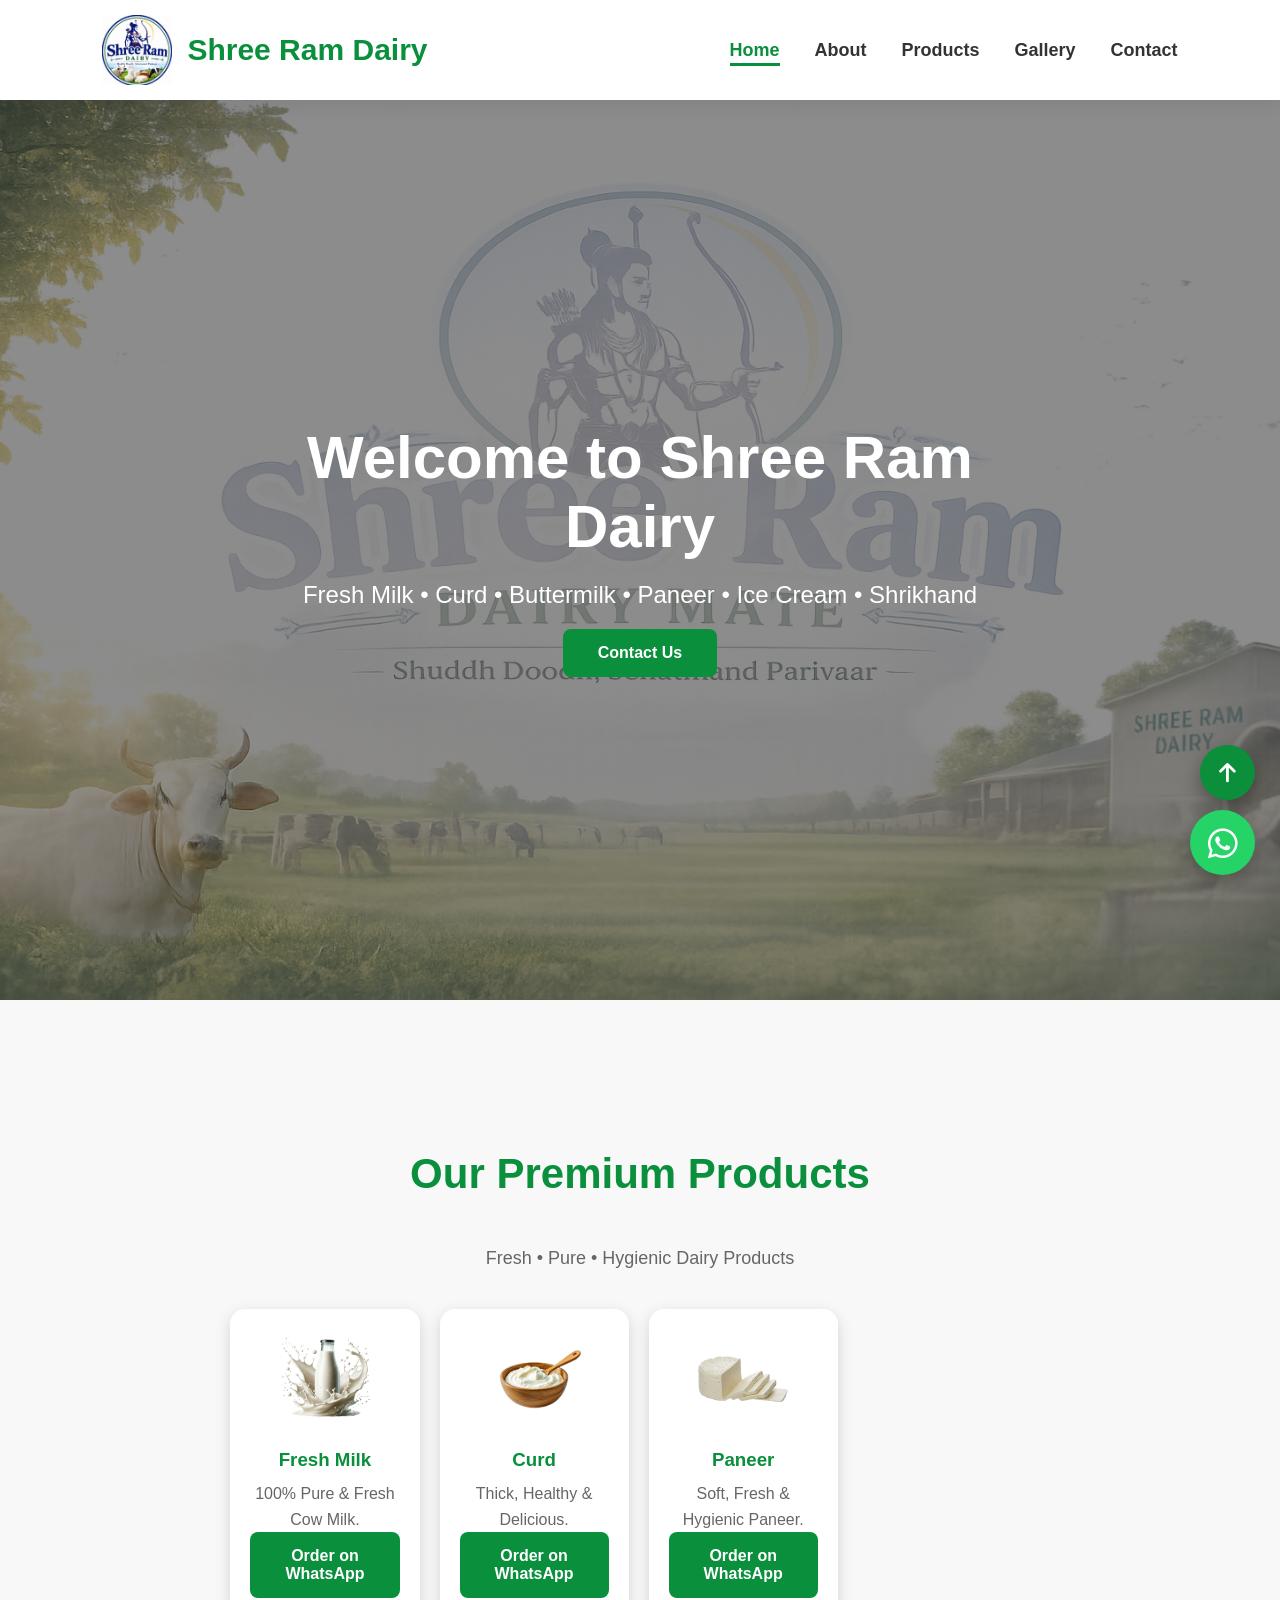
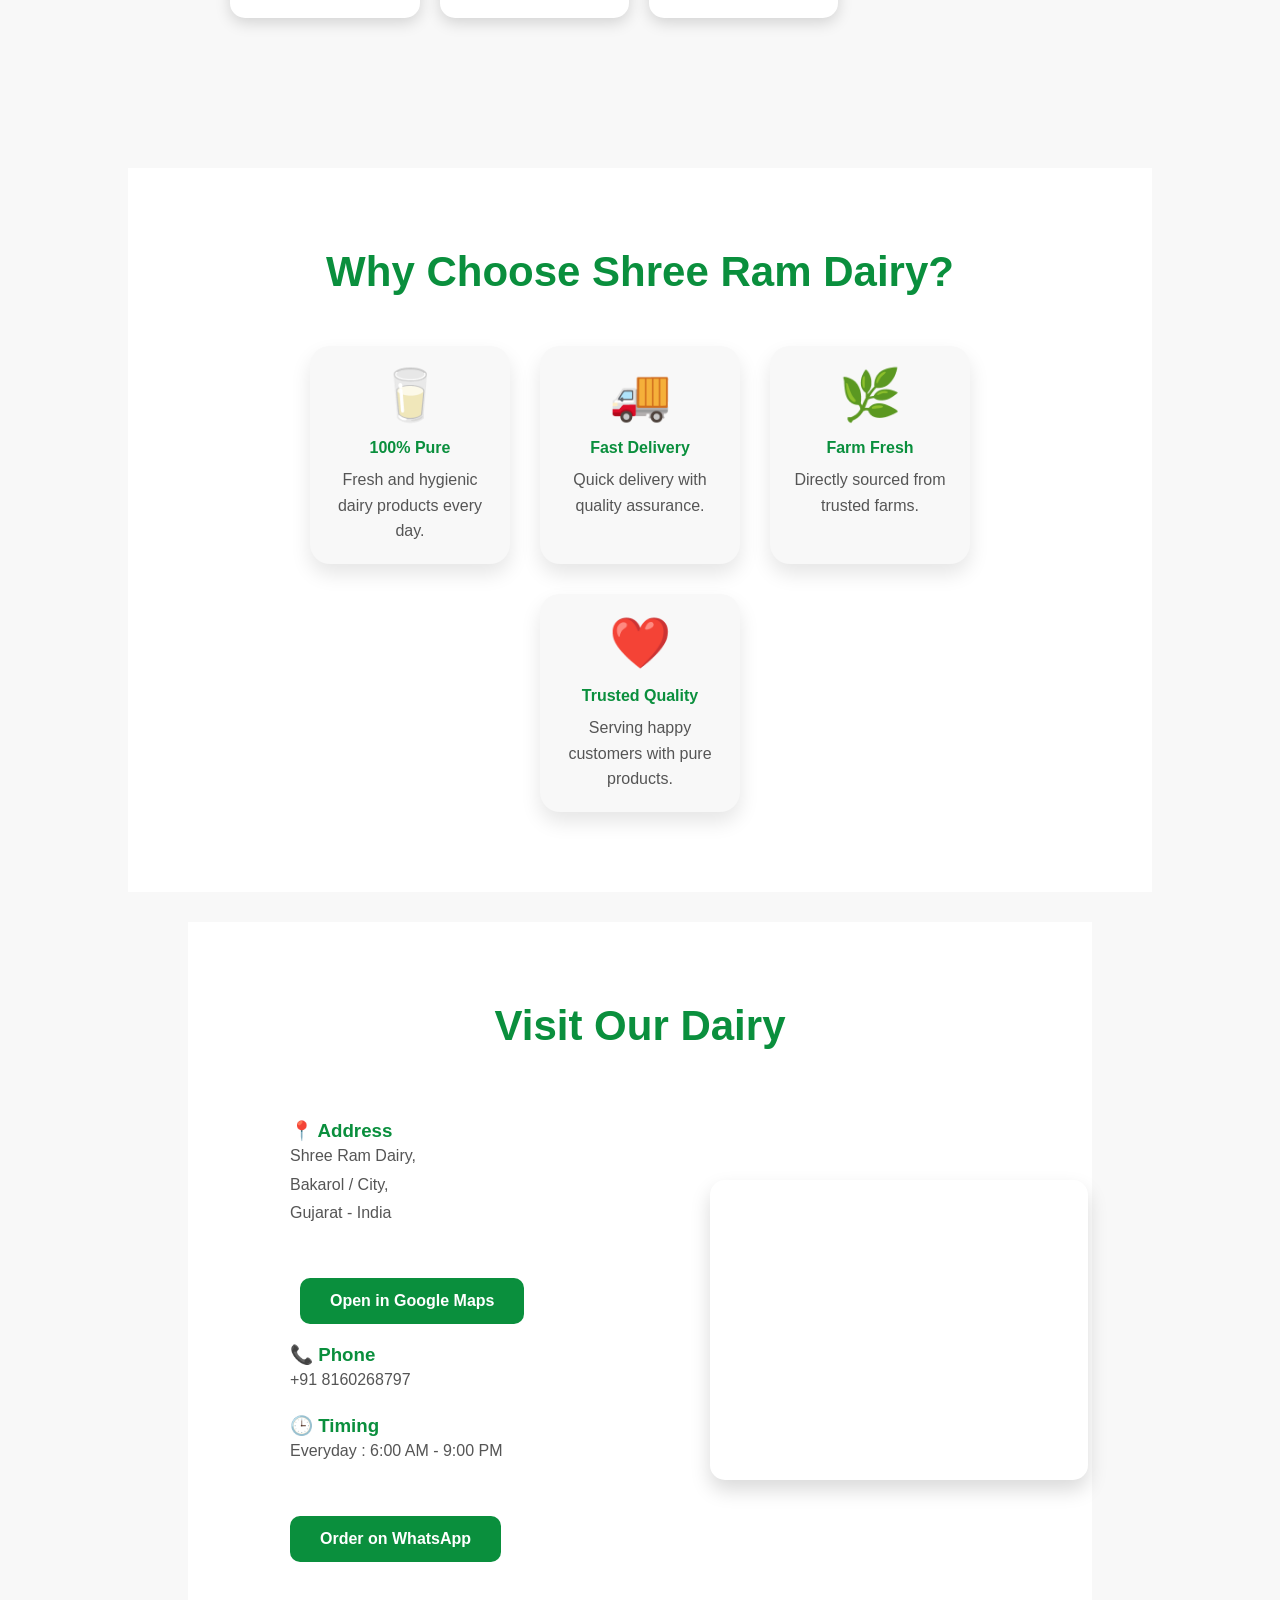
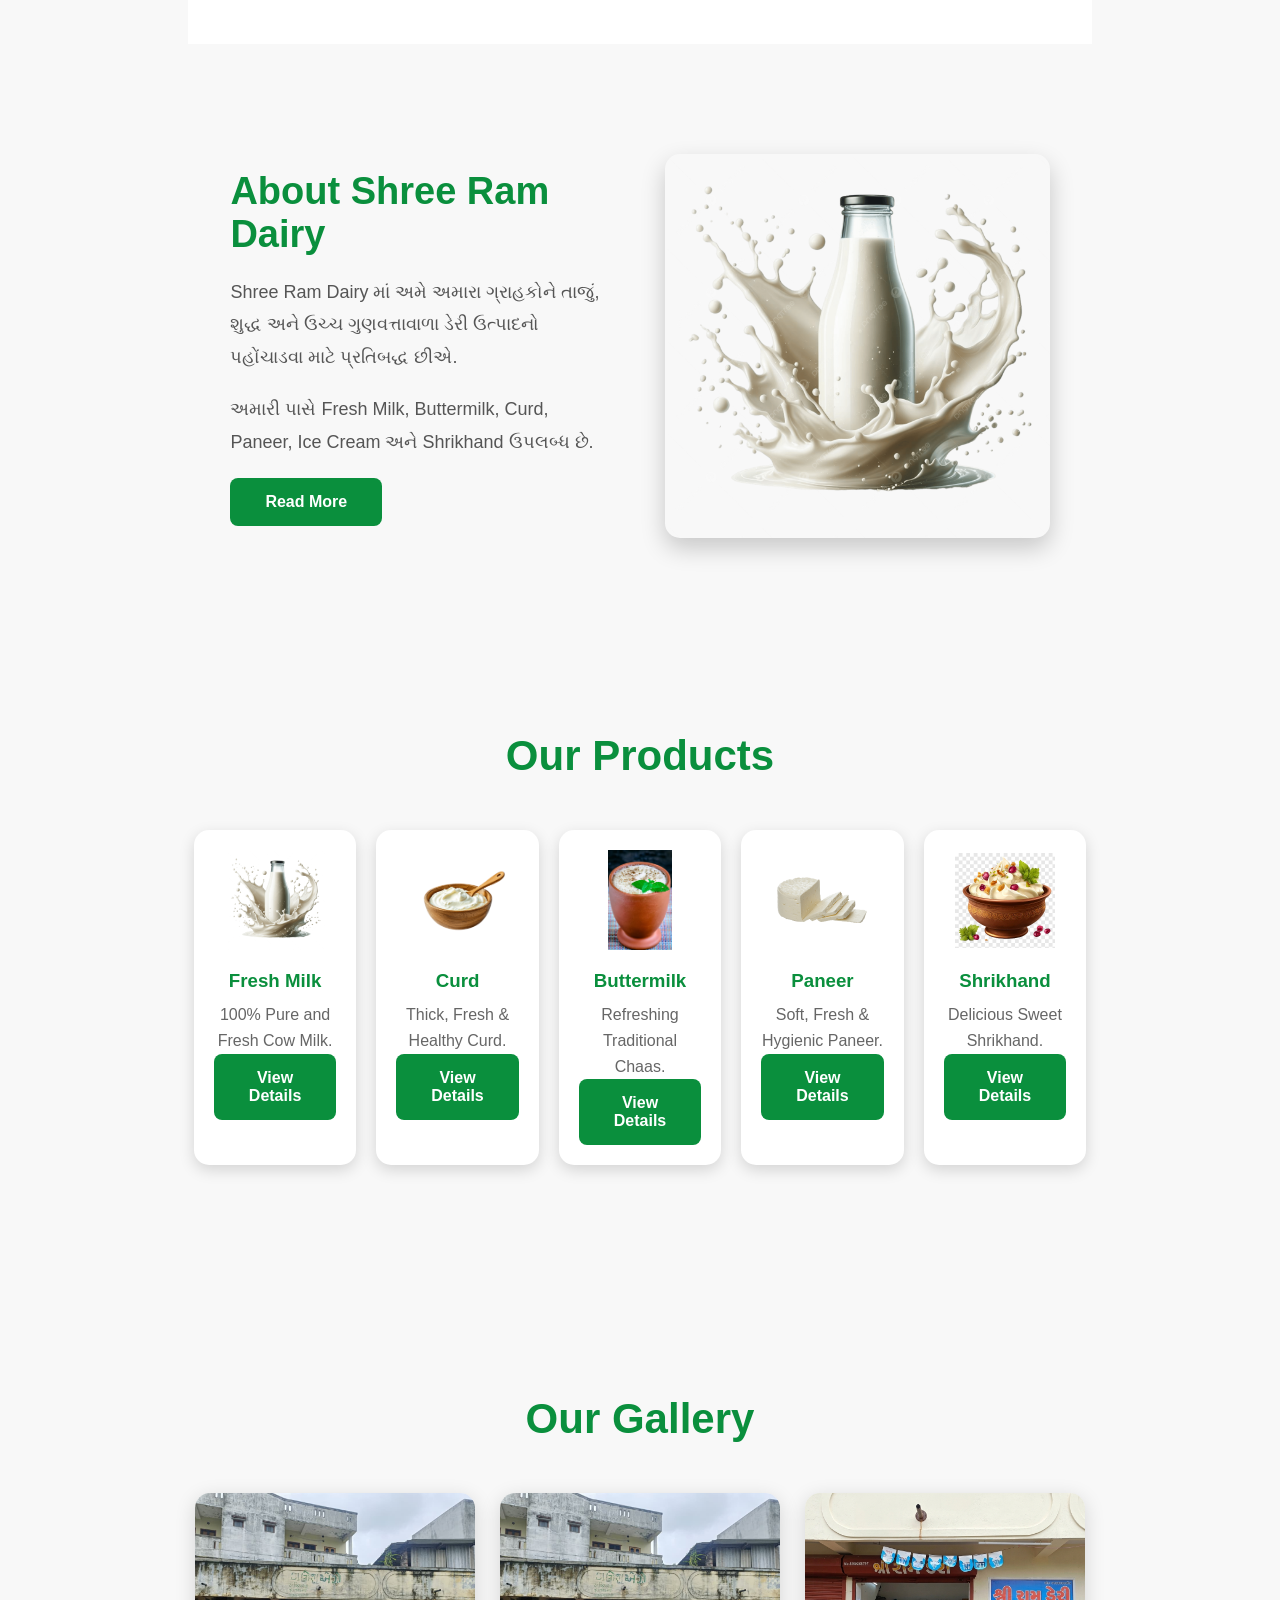
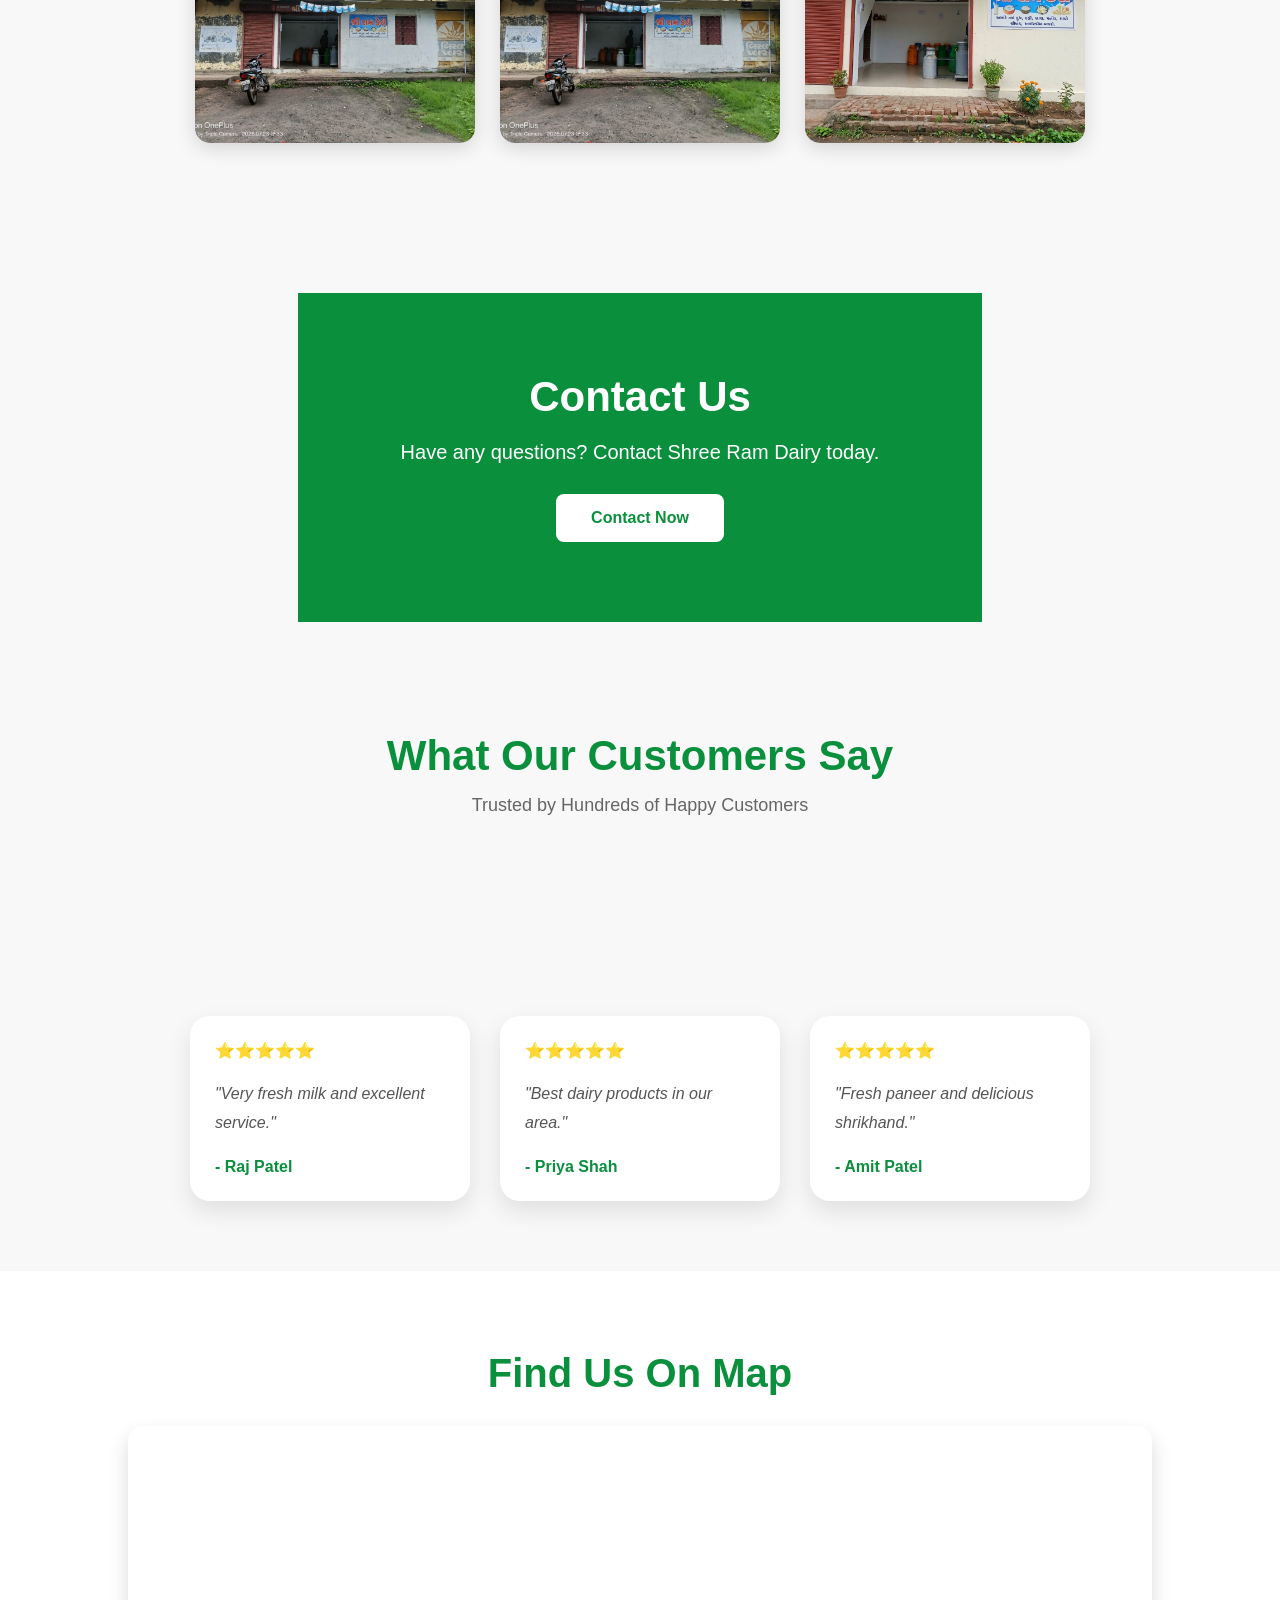
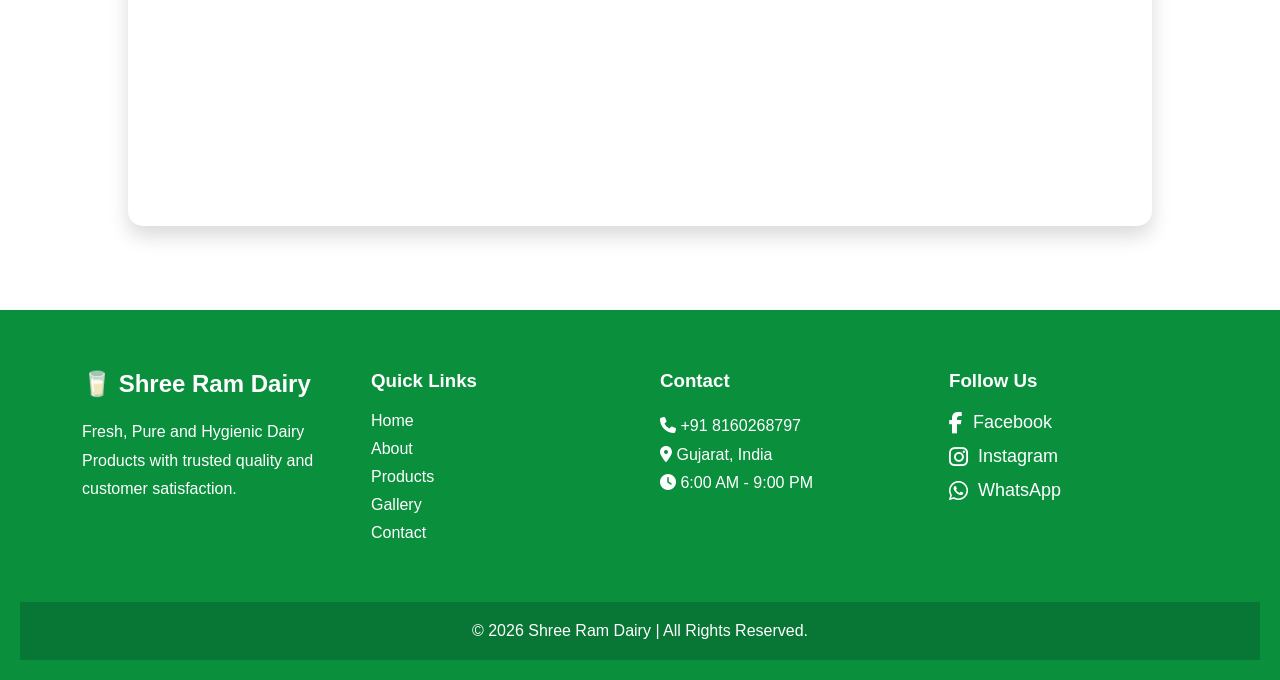
==== commit 2adb49bd: "Website Update" ====
--- a/index.html
+++ b/index.html
@@ -15,6 +15,30 @@
 </head>
 
 <body>
+    <!-- Product Modal -->
+
+<div id="productModal" class="modal">
+
+    <div class="modal-content">
+
+        <span class="close">&times;</span>
+
+        <img id="modalImage" src="" alt="">
+
+        <h2 id="modalTitle"></h2>
+
+        <p id="modalDesc"></p>
+
+        <a id="orderBtn" href="https://wa.me/918160268797" target="_blank" class="btn">
+            Order on WhatsApp
+        </a>
+
+    </div>
+
+</div>
+    <a href="#" class="back-to-top">
+    <i class="fas fa-arrow-up"></i>
+</a>
     
 <header>
 
@@ -222,34 +246,74 @@
     <img src="images/milk.png" alt="Milk">
     <h3>Fresh Milk</h3>
     <p>100% Pure and Fresh Cow Milk.</p>
-    <a href="products.html" class="btn">View Details</a>
+    <a href="#"
+onclick="openModal(
+'images/milk.png',
+'Fresh Milk',
+'100% Pure Cow Milk. Available in 500ml, 1L & 2L.'
+)"
+class="btn">
+View Details
+</a>
 </div>
 
         <div class="product-card">
     <img src="images/curd.png" alt="Curd">
     <h3>Curd</h3>
     <p>Thick, Fresh & Healthy Curd.</p>
-    <a href="products.html" class="btn">View Details</a>
+    <a href="#"
+onclick="openModal(
+'images/curd.png',
+'Curd',
+'Fresh, Thick and Healthy Curd prepared daily.'
+)"
+class="btn">
+View Details
+</a>
 </div>
         <div class="product-card">
     <img src="images/buttermilk.png" alt="Buttermilk">
     <h3>Buttermilk</h3>
     <p>Refreshing Traditional Chaas.</p>
-    <a href="products.html" class="btn">View Details</a>
+    <a href="#"
+onclick="openModal(
+'images/buttermilk.png',
+'Buttermilk',
+'Refreshing Traditional Chaas made from fresh curd.'
+)"
+class="btn">
+View Details
+</a>
 </div>
 
         <div class="product-card">
     <img src="images/paneer.png" alt="Paneer">
     <h3>Paneer</h3>
     <p>Soft, Fresh & Hygienic Paneer.</p>
-    <a href="products.html" class="btn">View Details</a>
+    <a href="#"
+onclick="openModal(
+'images/paneer.png',
+'Paneer',
+'Soft, Fresh and Hygienic Paneer prepared daily.'
+)"
+class="btn">
+View Details
+</a>
 </div>
 
         <div class="product-card">
     <img src="images/shrikhand.png" alt="Shrikhand">
     <h3>Shrikhand</h3>
     <p>Delicious Sweet Shrikhand.</p>
-    <a href="products.html" class="btn">View Details</a>
+    <a href="#"
+onclick="openModal(
+'images/shrikhand.png',
+'Shrikhand',
+'Delicious Sweet Shrikhand available in different flavours.'
+)"
+class="btn">
+View Details
+</a>
 </div>
 
 </section>
@@ -397,11 +461,10 @@
     </div>
 
 </footer><!-- WhatsApp Button -->
-<a href="https://wa.me/918160268797" class="whatsapp" target="_blank">
-    💬
-</a>
-<script src="js/script.js"></script>
-
-</body>
+<a href="https://wa.me/918160268797"
+   class="whatsapp-float"
+   target="_blank">
+    <i class="fab fa-whatsapp"></i>
+</a>
 
 </html>
--- a/css/style.css
+++ b/css/style.css
@@ -1102,4 +1102,117 @@
 
 .social-links i{
     font-size:22px;
+}
+/* Floating WhatsApp Button */
+
+/* Floating WhatsApp Button */
+
+.whatsapp-float{
+    position: fixed;
+    width: 65px;
+    height: 65px;
+    bottom: 25px;
+    right: 25px;
+    background: #25D366;
+    color: #fff;
+    border-radius: 50%;
+    display: flex;
+    justify-content: center;
+    align-items: center;
+    font-size: 34px;
+    text-decoration: none;
+    box-shadow: 0 8px 20px rgba(0,0,0,.35);
+    z-index: 9999;
+    transition: all 0.3s ease;
+}
+
+.whatsapp-float:hover{
+    background: #1EBE5D;
+    transform: scale(1.1);
+}
+/* Back To Top Button */
+
+.back-to-top{
+    position: fixed;
+    bottom: 100px;
+    right: 25px;
+    width: 55px;
+    height: 55px;
+    background: #0b8f3b;
+    color: white;
+    border-radius: 50%;
+    display: flex;
+    justify-content: center;
+    align-items: center;
+    text-decoration: none;
+    font-size: 22px;
+    box-shadow: 0 8px 20px rgba(0,0,0,.35);
+    transition: .3s;
+    z-index: 999;
+}
+
+.back-to-top:hover{
+    background:#066d2c;
+    transform:scale(1.1);
+}
+/* Product Modal */
+
+.modal{
+    display:none;
+    position:fixed;
+    z-index:9999;
+    left:0;
+    top:0;
+    width:100%;
+    height:100%;
+    background:rgba(0,0,0,.7);
+}
+
+.modal-content{
+    background:#fff;
+    width:90%;
+    max-width:450px;
+    margin:60px auto;
+    padding:25px;
+    border-radius:15px;
+    text-align:center;
+    position:relative;
+    animation:popup .3s ease;
+}
+
+.modal-content img{
+    width:180px;
+    height:180px;
+    object-fit:contain;
+    margin-bottom:15px;
+}
+
+.modal-content h2{
+    color:#0b8f3b;
+    margin-bottom:10px;
+}
+
+.modal-content p{
+    margin-bottom:20px;
+    line-height:1.6;
+}
+
+.close{
+    position:absolute;
+    top:10px;
+    right:18px;
+    font-size:32px;
+    cursor:pointer;
+    color:#333;
+}
+
+@keyframes popup{
+    from{
+        transform:scale(.7);
+        opacity:0;
+    }
+    to{
+        transform:scale(1);
+        opacity:1;
+    }
 }
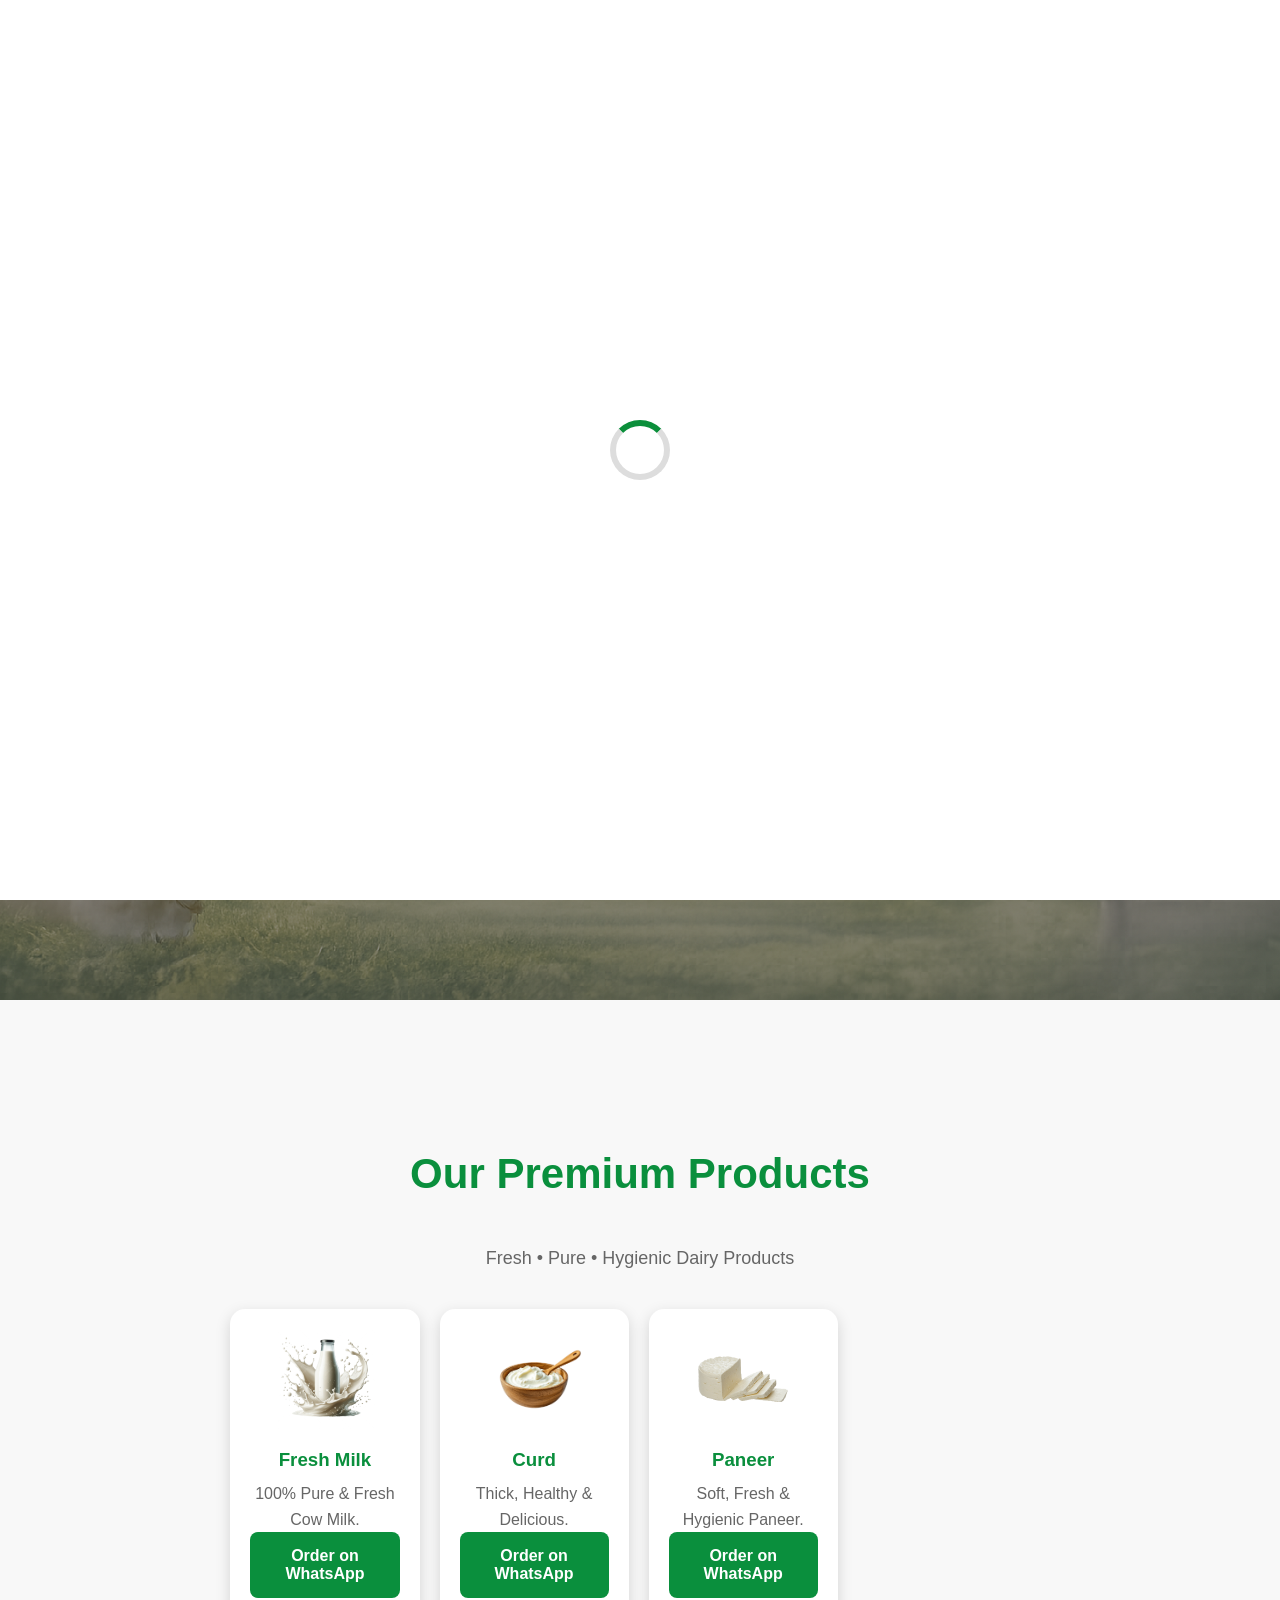
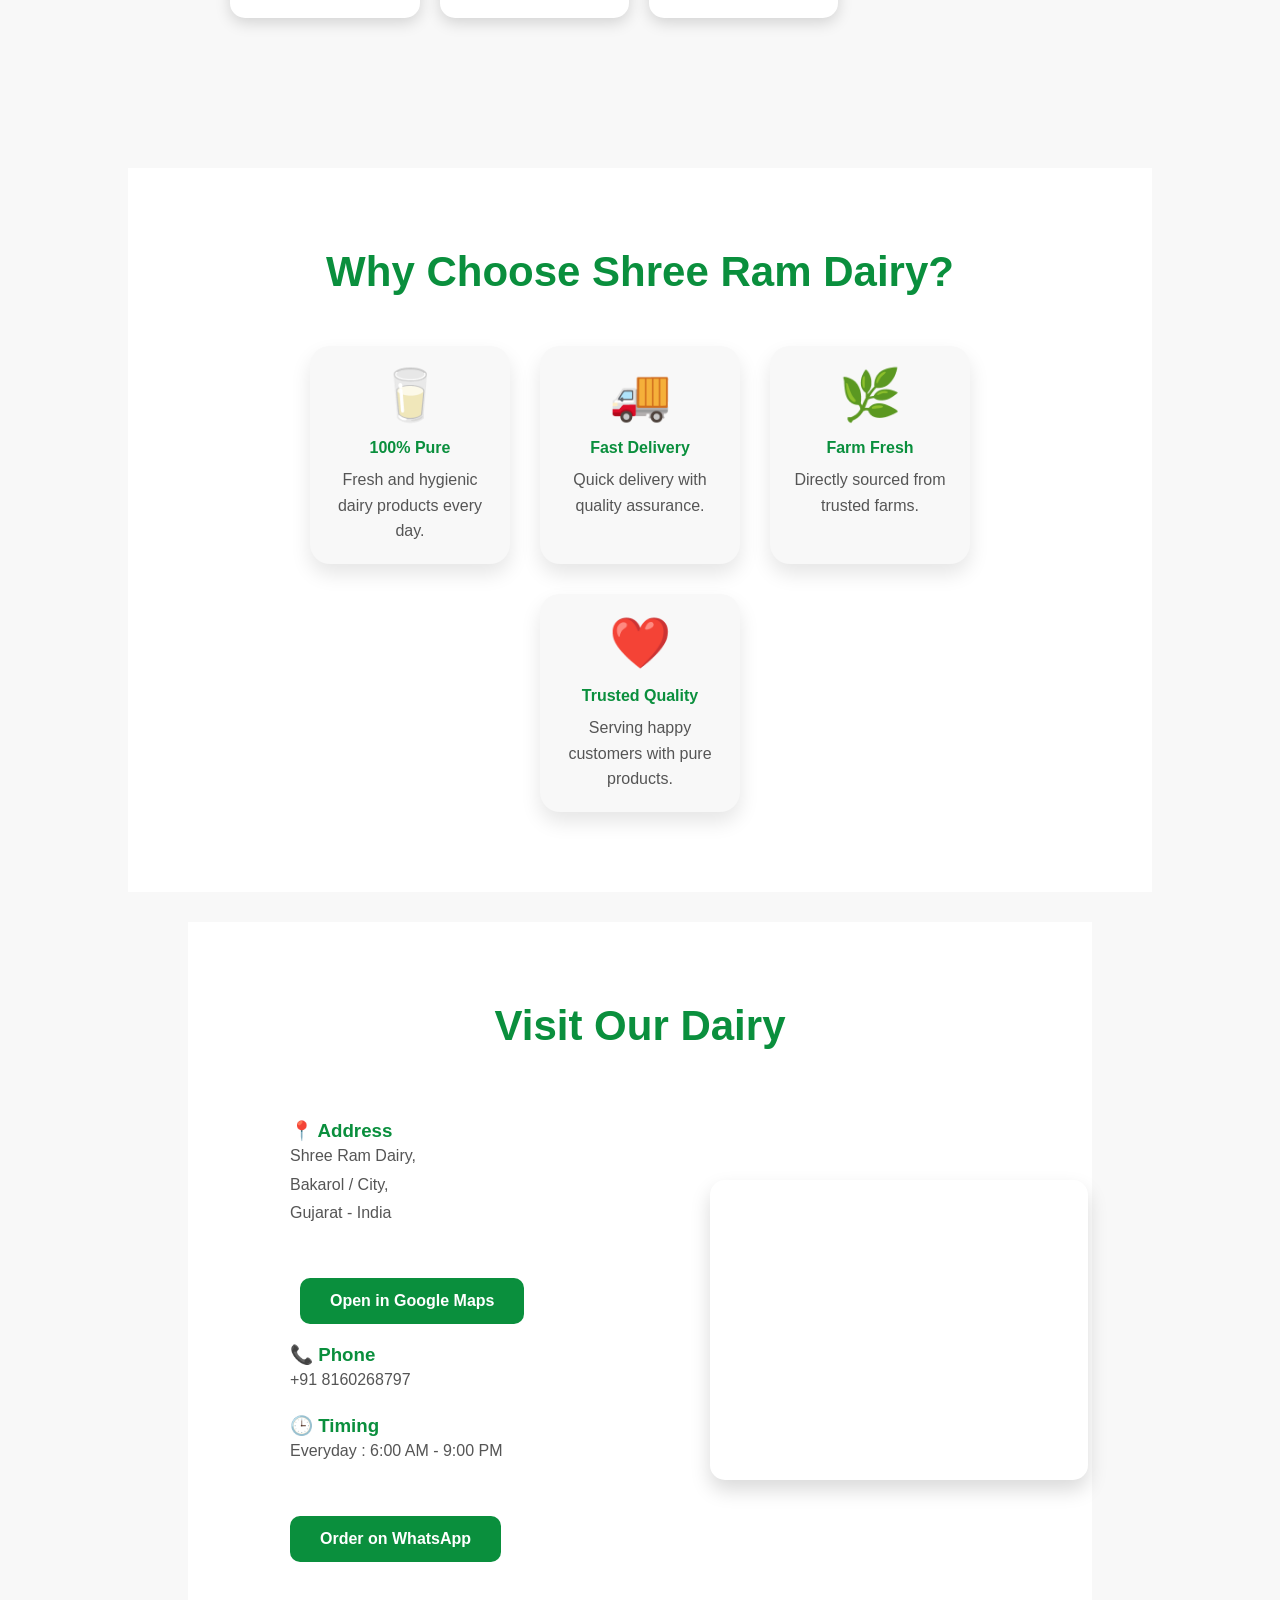
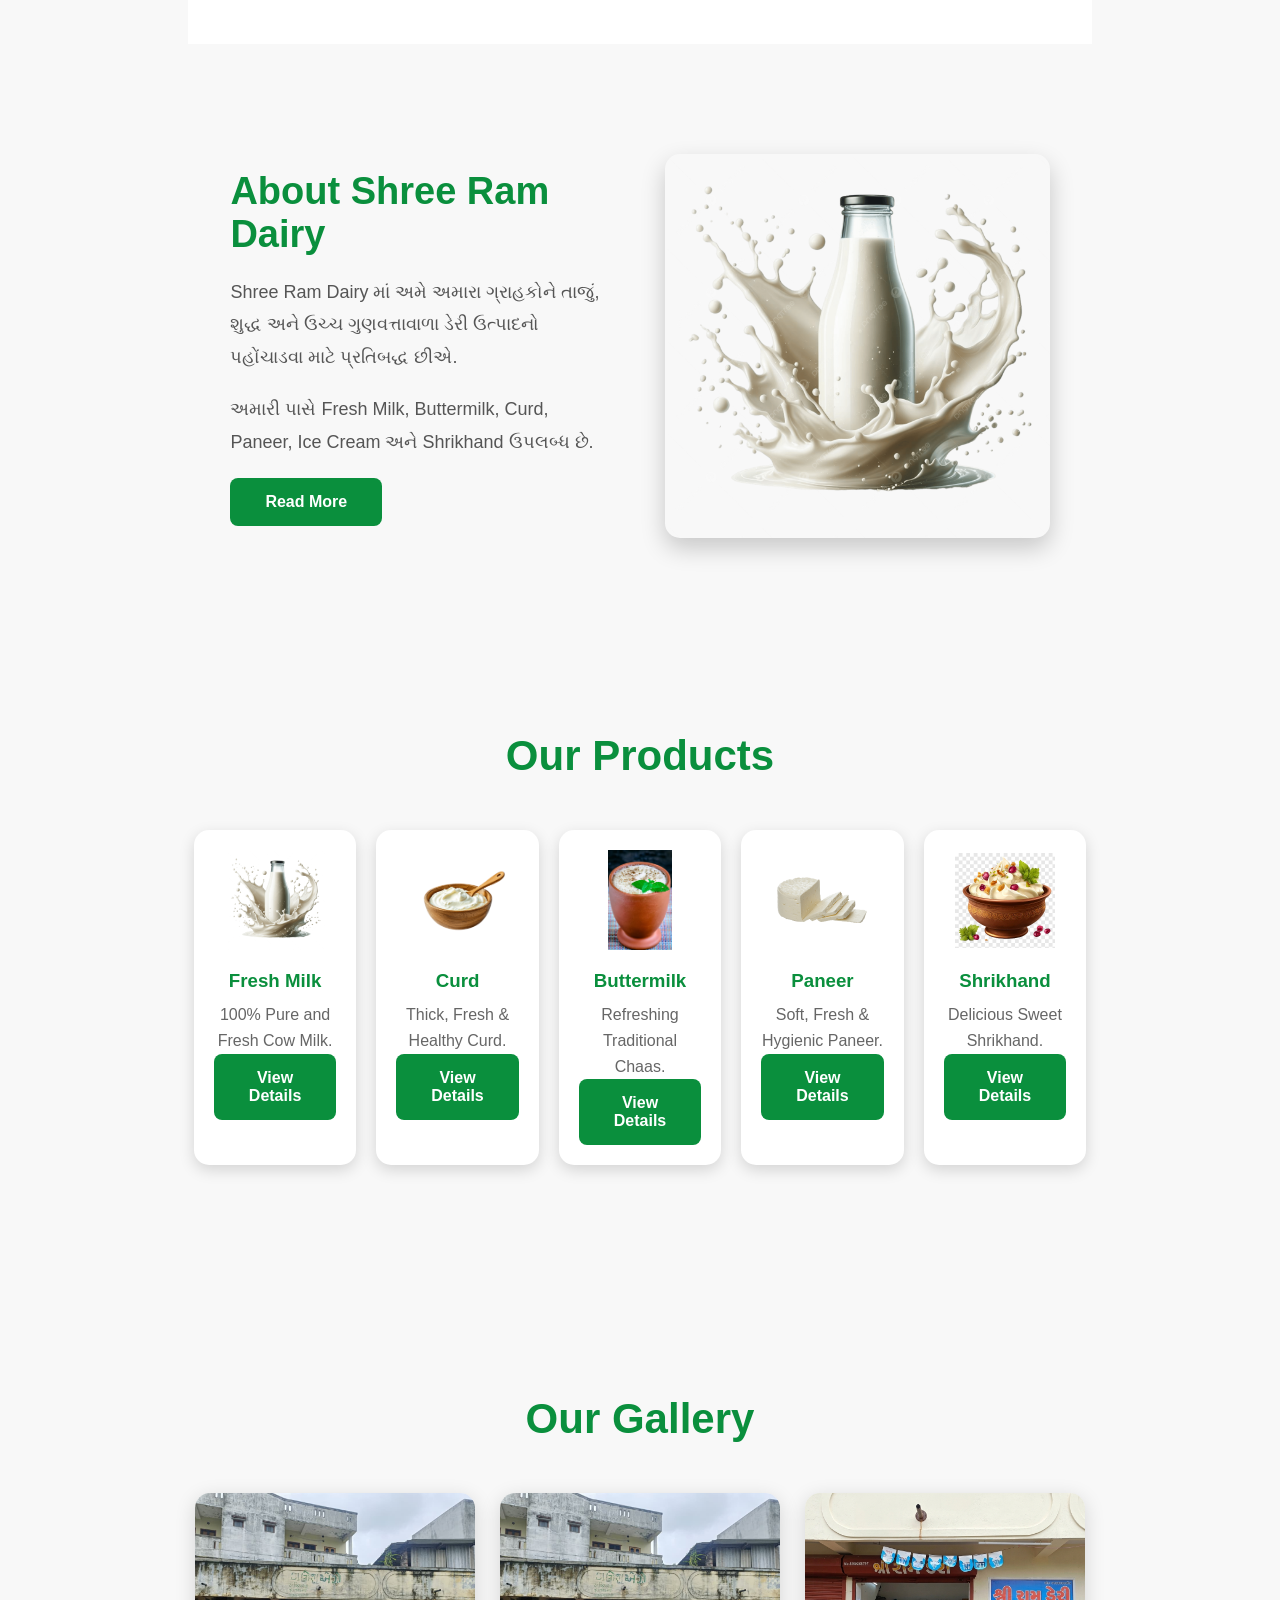
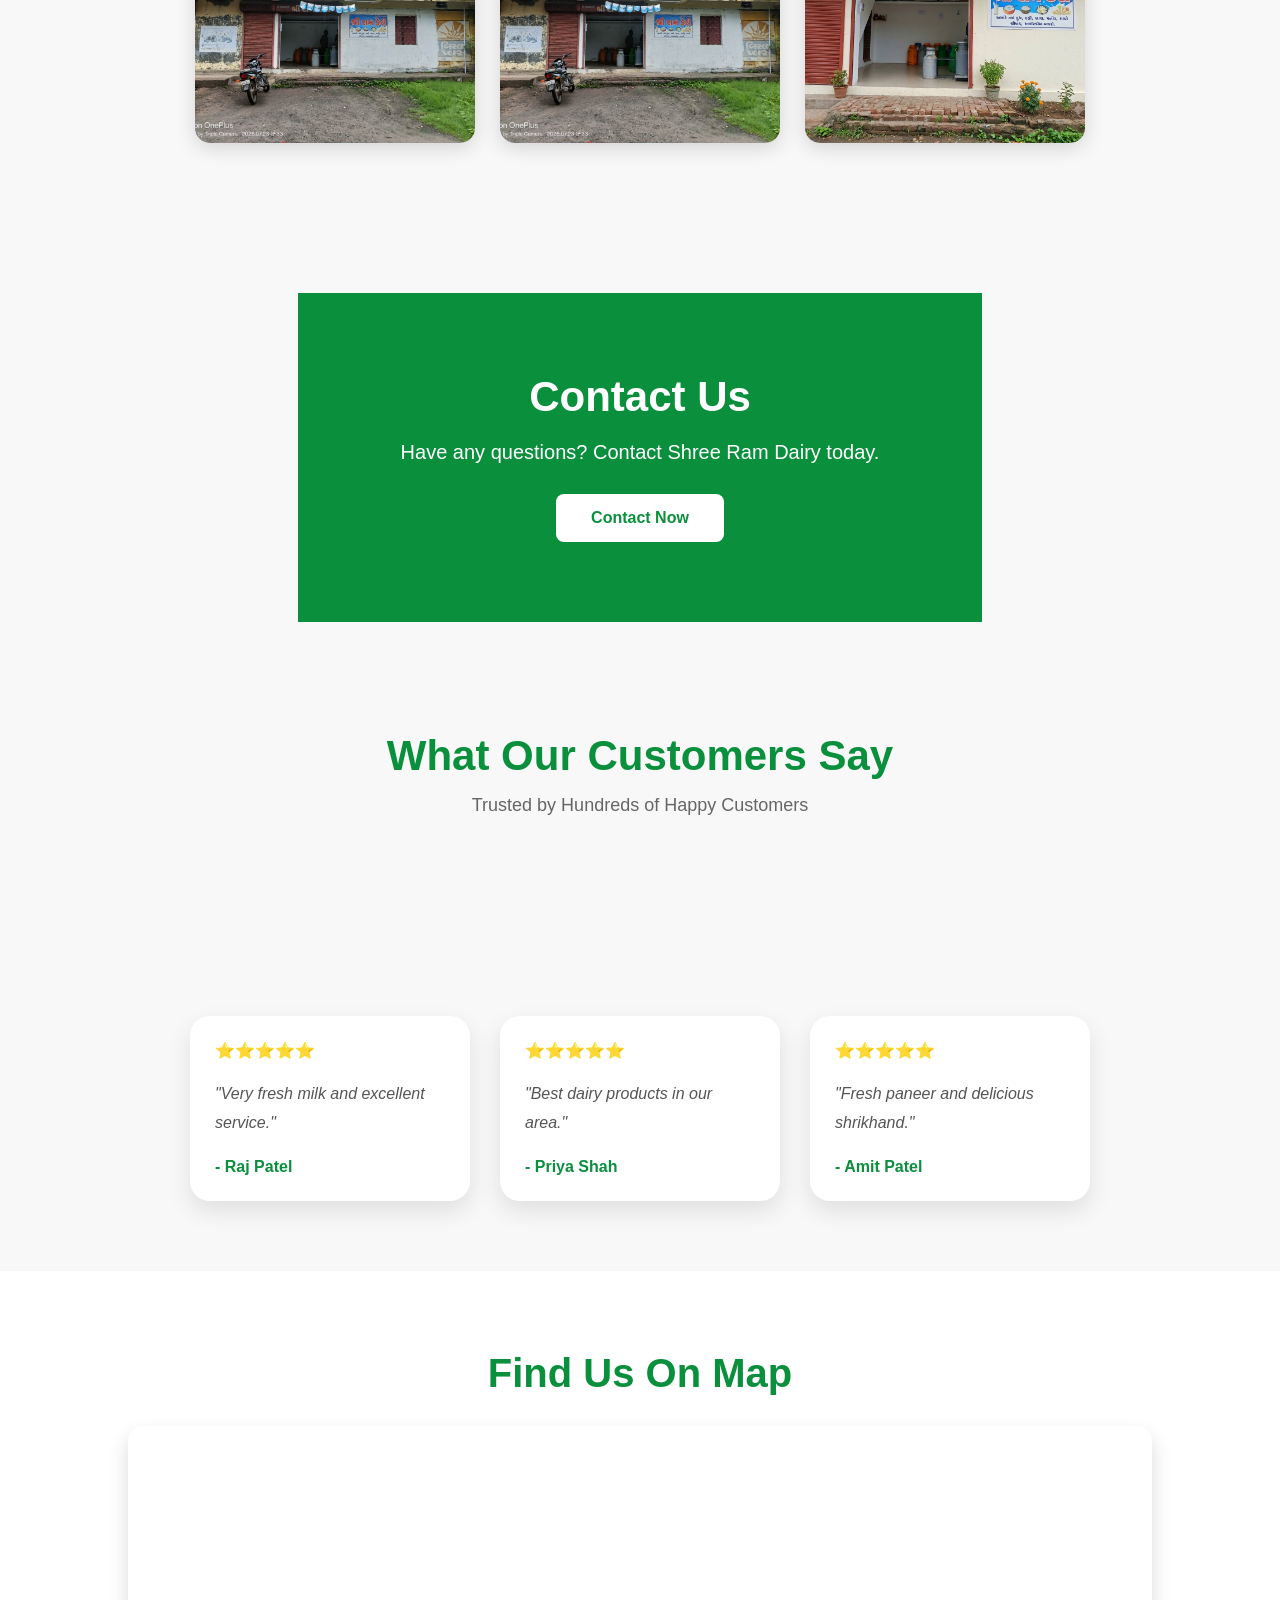
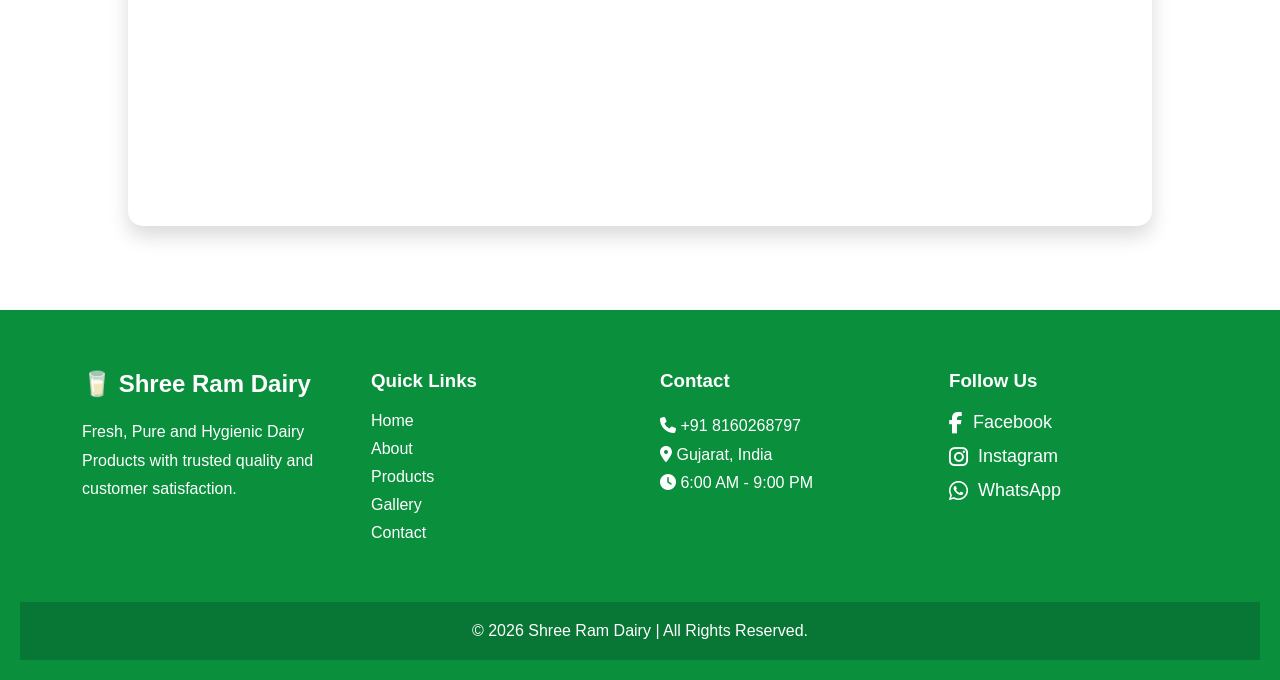
==== commit 56d749ae: "website update" ====
--- a/index.html
+++ b/index.html
@@ -39,6 +39,9 @@
     <a href="#" class="back-to-top">
     <i class="fas fa-arrow-up"></i>
 </a>
+<div id="preloader">
+    <div class="loader"></div>
+</div>
     
 <header>
 
--- a/css/style.css
+++ b/css/style.css
@@ -1215,4 +1215,33 @@
         transform:scale(1);
         opacity:1;
     }
+}
+/* Preloader */
+
+#preloader{
+    position:fixed;
+    top:0;
+    left:0;
+    width:100%;
+    height:100%;
+    background:#fff;
+    display:flex;
+    justify-content:center;
+    align-items:center;
+    z-index:99999;
+}
+
+.loader{
+    width:60px;
+    height:60px;
+    border:6px solid #ddd;
+    border-top:6px solid #0b8f3b;
+    border-radius:50%;
+    animation:spin 1s linear infinite;
+}
+
+@keyframes spin{
+    100%{
+        transform:rotate(360deg);
+    }
 }
